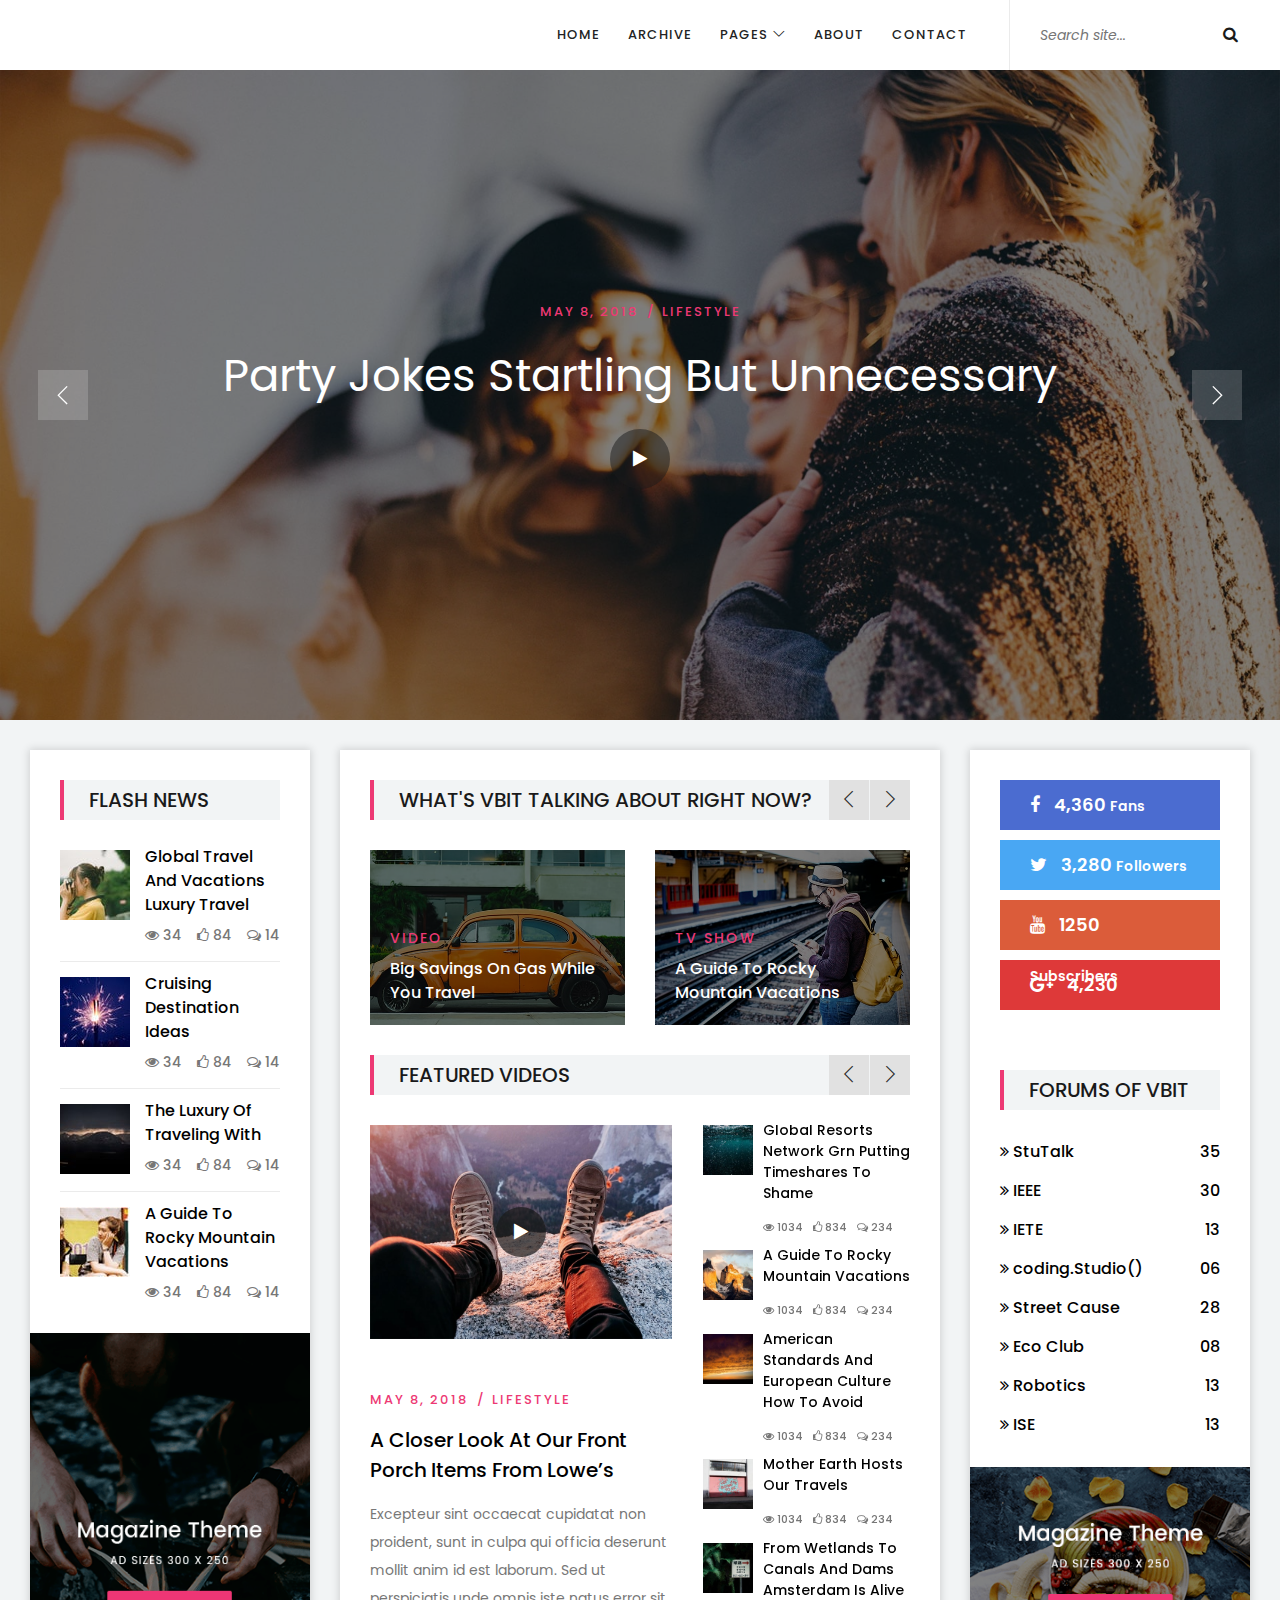
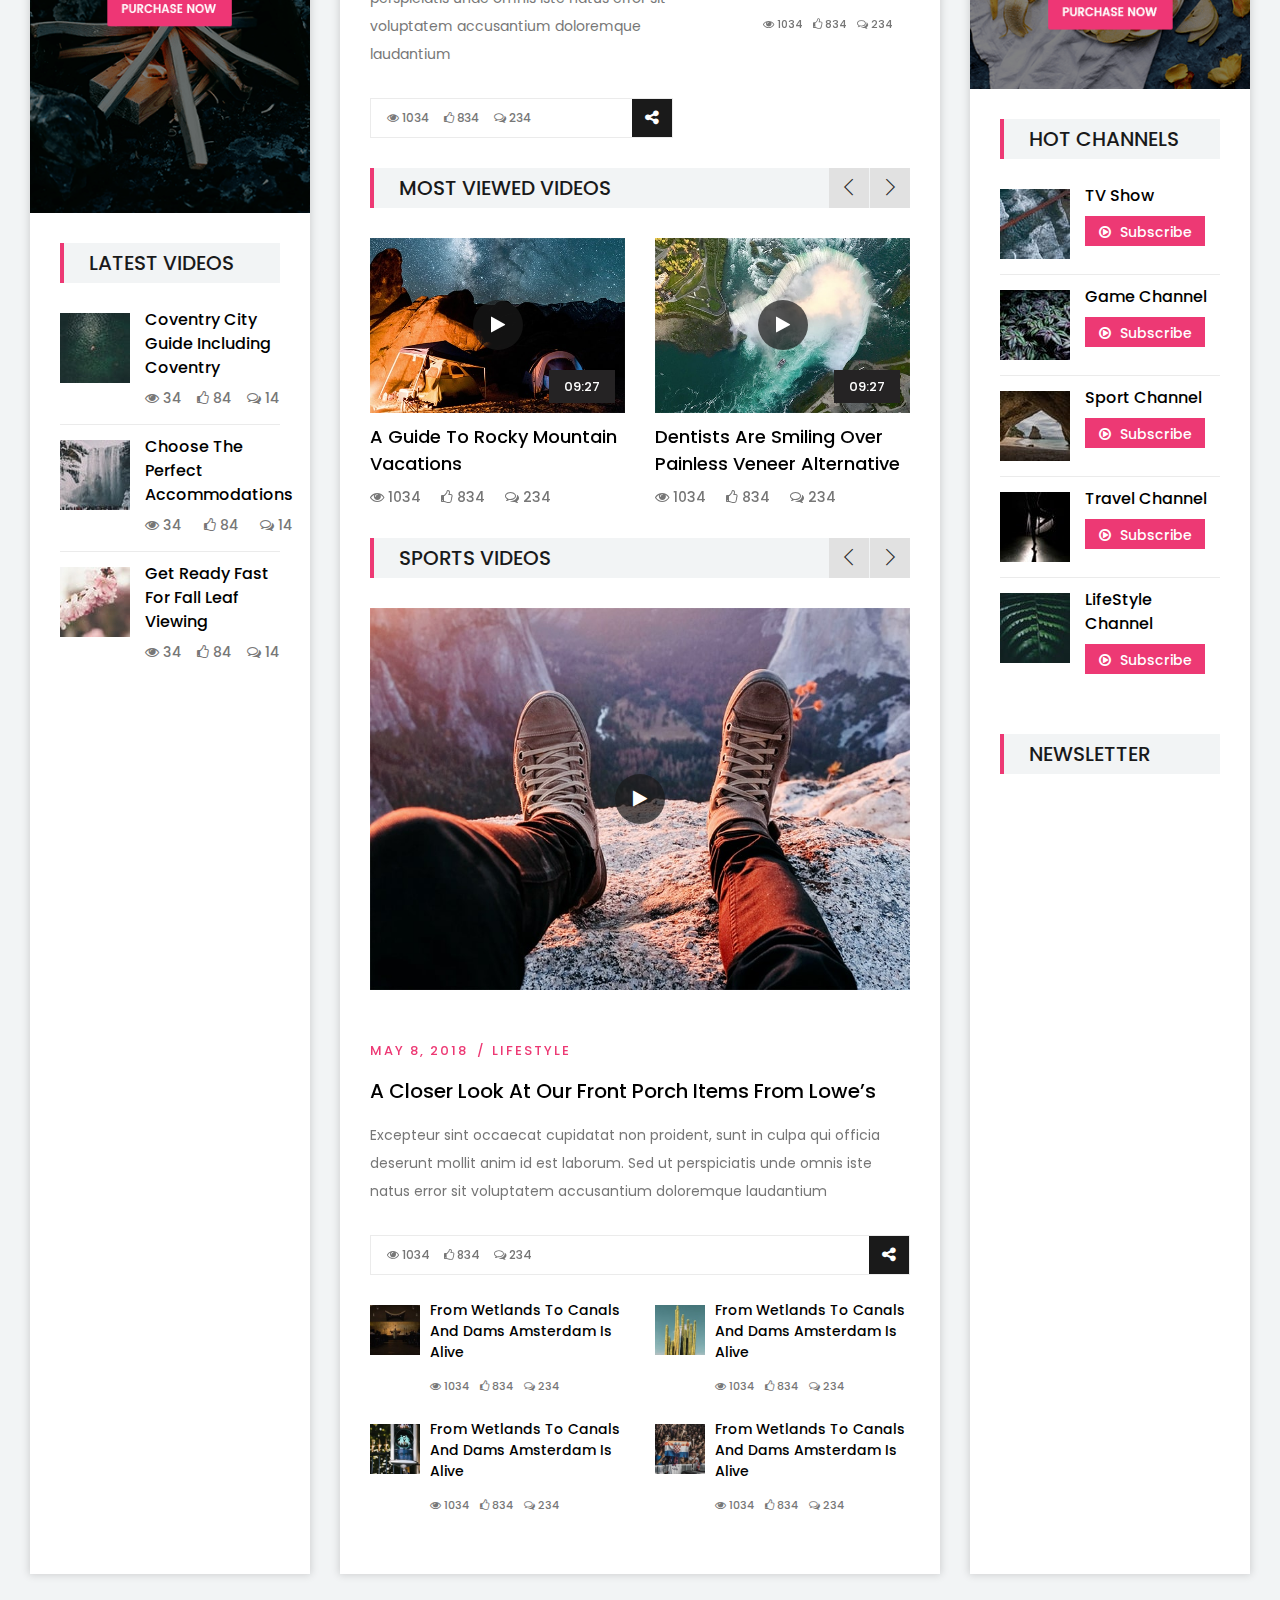
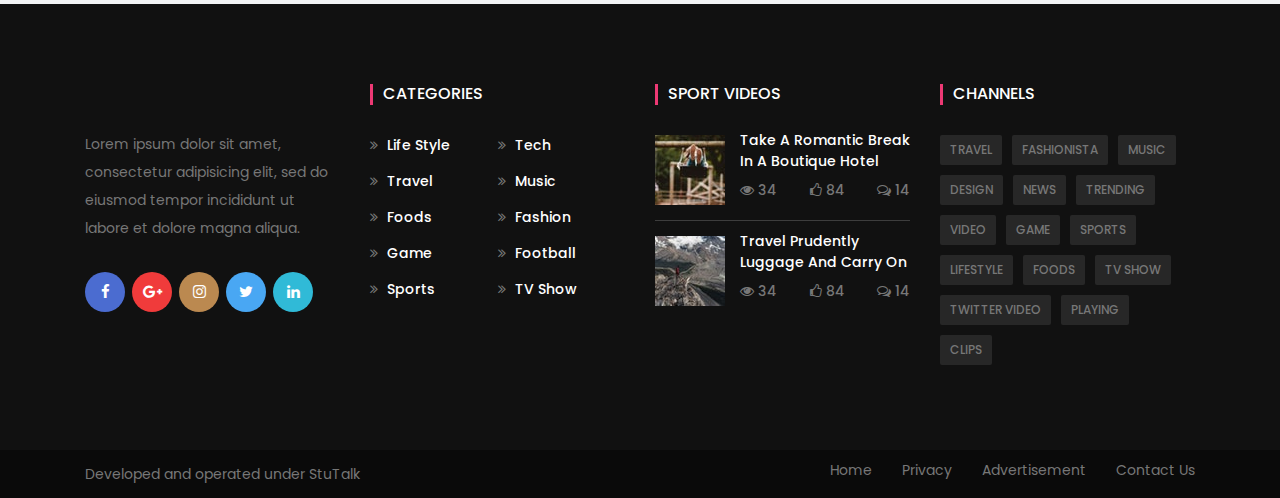
==== index.html @ 3e725e5d "i am commited fuclk off" ====
<!DOCTYPE html>
<html lang="en">

<head>
    <meta charset="UTF-8">
    <meta name="description" content="">
    <meta http-equiv="X-UA-Compatible" content="IE=edge">
    <meta name="viewport" content="width=device-width, initial-scale=1, shrink-to-fit=no">
    <!-- The above 4 meta tags *must* come first in the head; any other head content must come *after* these tags -->

    <!-- Title -->
    <title> StuTalk VBIT - The Voice of VBITians </title>

    <!-- Favicon -->
    <link rel="StuTalk" href="img/core/Favicon.ico">

    <!-- Stylesheet -->
    <link rel="stylesheet" href="style.css">

</head>

<body>
    <!-- Preloader -->
    <div class="preloader d-flex align-items-center justify-content-center">
        <div class="spinner">
            <div class="double-bounce1"></div>
            <div class="double-bounce2"></div>
        </div>
    </div>

    <!-- ##### Header Area Start ##### -->
    <header class="header-area">

        <!-- Navbar Area -->
        <div class="mag-main-menu" id="sticker">
            <div class="classy-nav-container breakpoint-off">
                <!-- Menu -->
                <nav class="classy-navbar justify-content-between" id="magNav">

                    <!-- Nav brand -->
                    <a href="index.html" class="nav-brand"><img src="img/core/LOGO" alt=""></a>

                    <!-- Navbar Toggler -->
                    <div class="classy-navbar-toggler">
                        <span class="navbarToggler"><span></span><span></span><span></span></span>
                    </div>

                    <!-- Nav Content -->
                    <div class="nav-content d-flex align-items-center">
                        <div class="classy-menu">

                            <!-- Close Button -->
                            <div class="classycloseIcon">
                                <div class="cross-wrap"><span class="top"></span><span class="bottom"></span></div>
                            </div>

                            <!-- Nav Start -->
                            <div class="classynav">
                                <ul>
                                    <li class="active"><a href="index.html">Home</a></li>
                                    <li><a href="archive.html">Archive</a></li>
                                    <li><a href="#">Pages</a>
                                        <ul class="dropdown">
                                            <li><a href="index.html">Home</a></li>
                                            <li><a href="archive.html">Archive</a></li>
                                            <li><a href="video-post.html">Videos</a></li>
                                            <li><a href="single-post.html">Latest News</a></li>
                                            <li><a href="about.html">About Us</a></li>
                                            <li><a href="contact.html">Contact</a></li>
                                            <li><a href="submit-video.html">Submit Video</a></li>
                                        </ul>
                                    </li>
                                   
                                    <li><a href="about.html">About</a></li>
                                    <li><a href="contact.html">Contact</a></li>
                                </ul>
                            </div>
                            <!-- Nav End -->
                        </div>

                        <div class="top-meta-data d-flex align-items-center">
                            <!-- Top Search Area -->
                            <div class="top-search-area">
                                <form action="index.html" method="post">
                                    <input type="search" name="top-search" id="topSearch" placeholder="Search site...">
                                    <button type="submit" class="btn"><i class="fa fa-search" aria-hidden="true"></i></button>
                                </form>
                            </div>
                             <!-- Submit Video -->
                            <!--<a href="submit-video.html" class="submit-video"><span><i class="fa fa-cloud-upload"></i></span> <span class="video-text">Submit Video</span></a> -->
                        </div>
                    </div>
                </nav>
            </div>
        </div>
    </header>
    <!-- ##### Header Area End ##### -->

    <!-- ##### Hero Area Start ##### -->
    <div class="hero-area owl-carousel">
        <!-- Single Blog Post -->
        <div class="hero-blog-post bg-img bg-overlay" style="background-image: url(img/bg-img/1.jpg);">
            <div class="container h-100">
                <div class="row h-100 align-items-center">
                    <div class="col-12">
                        <!-- Post Contetnt -->
                        <div class="post-content text-center">
                            <div class="post-meta" data-animation="fadeInUp" data-delay="100ms">
                                <a href="#">MAY 8, 2018</a>
                                <a href="archive.html">lifestyle</a>
                            </div>
                            <a href="video-post.html" class="post-title" data-animation="fadeInUp" data-delay="300ms">Party Jokes Startling But Unnecessary</a>
                            <a href="video-post.html" class="video-play" data-animation="bounceIn" data-delay="500ms"><i class="fa fa-play"></i></a>
                        </div>
                    </div>
                </div>
            </div>
        </div>

        <!-- Single Blog Post -->
        <div class="hero-blog-post bg-img bg-overlay" style="background-image: url(img/bg-img/2.jpg);">
            <div class="container h-100">
                <div class="row h-100 align-items-center">
                    <div class="col-12">
                        <!-- Post Contetnt -->
                        <div class="post-content text-center">
                            <div class="post-meta" data-animation="fadeInUp" data-delay="100ms">
                                <a href="#">MAY 8, 2018</a>
                                <a href="archive.html">lifestyle</a>
                            </div>
                            <a href="video-post.html" class="post-title" data-animation="fadeInUp" data-delay="300ms">Party Jokes Startling But Unnecessary</a>
                            <a href="video-post.html" class="video-play" data-animation="bounceIn" data-delay="500ms"><i class="fa fa-play"></i></a>
                        </div>
                    </div>
                </div>
            </div>
        </div>

        <!-- Single Blog Post -->
        <div class="hero-blog-post bg-img bg-overlay" style="background-image: url(img/bg-img/3.jpg);">
            <div class="container h-100">
                <div class="row h-100 align-items-center">
                    <div class="col-12">
                        <!-- Post Contetnt -->
                        <div class="post-content text-center">
                            <div class="post-meta" data-animation="fadeInUp" data-delay="100ms">
                                <a href="#">MAY 8, 2018</a>
                                <a href="archive.html">lifestyle</a>
                            </div>
                            <a href="video-post.html" class="post-title" data-animation="fadeInUp" data-delay="300ms">Party Jokes Startling But Unnecessary</a>
                            <a href="video-post.html" class="video-play" data-animation="bounceIn" data-delay="500ms"><i class="fa fa-play"></i></a>
                        </div>
                    </div>
                </div>
            </div>
        </div>
    </div>
    <!-- ##### Hero Area End ##### -->

    <!-- ##### Mag Posts Area Start ##### -->
    <section class="mag-posts-area d-flex flex-wrap">

        <!-- >>>>>>>>>>>>>>>>>>>>
         Post Left Sidebar Area
        <<<<<<<<<<<<<<<<<<<<< -->
        <div class="post-sidebar-area left-sidebar mt-30 mb-30 bg-white box-shadow">
            <!-- Sidebar Widget -->
            <div class="single-sidebar-widget p-30">
                <!-- Section Title -->
                <div class="section-heading">
                    <h5>Flash News</h5>
                </div>

                <!-- Single Blog Post -->
                <div class="single-blog-post d-flex">
                    <div class="post-thumbnail">
                        <img src="img/bg-img/4.jpg" alt="">
                    </div>
                    <div class="post-content">
                        <a href="single-post.html" class="post-title">Global Travel And Vacations Luxury Travel</a>
                        <div class="post-meta d-flex justify-content-between">
                            <a href="#"><i class="fa fa-eye" aria-hidden="true"></i> 34</a>
                            <a href="#"><i class="fa fa-thumbs-o-up" aria-hidden="true"></i> 84</a>
                            <a href="#"><i class="fa fa-comments-o" aria-hidden="true"></i> 14</a>
                        </div>
                    </div>
                </div>

                <!-- Single Blog Post -->
                <div class="single-blog-post d-flex">
                    <div class="post-thumbnail">
                        <img src="img/bg-img/5.jpg" alt="">
                    </div>
                    <div class="post-content">
                        <a href="single-post.html" class="post-title">Cruising Destination Ideas</a>
                        <div class="post-meta d-flex justify-content-between">
                            <a href="#"><i class="fa fa-eye" aria-hidden="true"></i> 34</a>
                            <a href="#"><i class="fa fa-thumbs-o-up" aria-hidden="true"></i> 84</a>
                            <a href="#"><i class="fa fa-comments-o" aria-hidden="true"></i> 14</a>
                        </div>
                    </div>
                </div>

                <!-- Single Blog Post -->
                <div class="single-blog-post d-flex">
                    <div class="post-thumbnail">
                        <img src="img/bg-img/6.jpg" alt="">
                    </div>
                    <div class="post-content">
                        <a href="single-post.html" class="post-title">The Luxury Of Traveling With</a>
                        <div class="post-meta d-flex justify-content-between">
                            <a href="#"><i class="fa fa-eye" aria-hidden="true"></i> 34</a>
                            <a href="#"><i class="fa fa-thumbs-o-up" aria-hidden="true"></i> 84</a>
                            <a href="#"><i class="fa fa-comments-o" aria-hidden="true"></i> 14</a>
                        </div>
                    </div>
                </div>


                <!-- Single Blog Post -->
                <div class="single-blog-post d-flex">
                    <div class="post-thumbnail">
                        <img src="img/bg-img/8.jpg" alt="">
                    </div>
                    <div class="post-content">
                        <a href="single-post.html" class="post-title">A Guide To Rocky Mountain Vacations</a>
                        <div class="post-meta d-flex justify-content-between">
                            <a href="#"><i class="fa fa-eye" aria-hidden="true"></i> 34</a>
                            <a href="#"><i class="fa fa-thumbs-o-up" aria-hidden="true"></i> 84</a>
                            <a href="#"><i class="fa fa-comments-o" aria-hidden="true"></i> 14</a>
                        </div>
                    </div>
                </div>
            </div>

            <!-- Sidebar Widget -->
            <div class="single-sidebar-widget">
                <a href="#" class="add-img"><img src="img/bg-img/add.png" alt=""></a>
            </div>

            <!-- Sidebar Widget -->
            <div class="single-sidebar-widget p-30">
                <!-- Section Title -->
                <div class="section-heading">
                    <h5>Latest Videos</h5>
                </div>

                <!-- Single Blog Post -->
                <div class="single-blog-post d-flex">
                    <div class="post-thumbnail">
                        <img src="img/bg-img/9.jpg" alt="">
                    </div>
                    <div class="post-content">
                        <a href="single-post.html" class="post-title">Coventry City Guide Including Coventry</a>
                        <div class="post-meta d-flex justify-content-between">
                            <a href="#"><i class="fa fa-eye" aria-hidden="true"></i> 34</a>
                            <a href="#"><i class="fa fa-thumbs-o-up" aria-hidden="true"></i> 84</a>
                            <a href="#"><i class="fa fa-comments-o" aria-hidden="true"></i> 14</a>
                        </div>
                    </div>
                </div>

                <!-- Single Blog Post -->
                <div class="single-blog-post d-flex">
                    <div class="post-thumbnail">
                        <img src="img/bg-img/10.jpg" alt="">
                    </div>
                    <div class="post-content">
                        <a href="single-post.html" class="post-title">Choose The Perfect Accommodations</a>
                        <div class="post-meta d-flex justify-content-between">
                            <a href="#"><i class="fa fa-eye" aria-hidden="true"></i> 34</a>
                            <a href="#"><i class="fa fa-thumbs-o-up" aria-hidden="true"></i> 84</a>
                            <a href="#"><i class="fa fa-comments-o" aria-hidden="true"></i> 14</a>
                        </div>
                    </div>
                </div>

                <!-- Single Blog Post -->
                <div class="single-blog-post d-flex">
                    <div class="post-thumbnail">
                        <img src="img/bg-img/11.jpg" alt="">
                    </div>
                    <div class="post-content">
                        <a href="single-post.html" class="post-title">Get Ready Fast For Fall Leaf Viewing</a>
                        <div class="post-meta d-flex justify-content-between">
                            <a href="#"><i class="fa fa-eye" aria-hidden="true"></i> 34</a>
                            <a href="#"><i class="fa fa-thumbs-o-up" aria-hidden="true"></i> 84</a>
                            <a href="#"><i class="fa fa-comments-o" aria-hidden="true"></i> 14</a>
                        </div>
                    </div>
                </div>

               

            </div>
        </div>

        <!-- >>>>>>>>>>>>>>>>>>>>
             Main Posts Area
        <<<<<<<<<<<<<<<<<<<<< -->
        <div class="mag-posts-content mt-30 mb-30 p-30 box-shadow">
            <!-- Trending Now Posts Area -->
            <div class="trending-now-posts mb-30">
                <!-- Section Title -->
                <div class="section-heading">
                    <h5>What's VBIT talking about right now?</h5>
                </div>

                <div class="trending-post-slides owl-carousel">
                    <!-- Single Trending Post -->
                    <div class="single-trending-post">
                        <img src="img/bg-img/19.jpg" alt="">
                        <div class="post-content">
                            <a href="#" class="post-cata">Video</a>
                            <a href="video-post.html" class="post-title">Big Savings On Gas While You Travel</a>
                        </div>
                    </div>

                    <!-- Single Trending Post -->
                    <div class="single-trending-post">
                        <img src="img/bg-img/20.jpg" alt="">
                        <div class="post-content">
                            <a href="#" class="post-cata">TV Show</a>
                            <a href="video-post.html" class="post-title">A Guide To Rocky Mountain Vacations</a>
                        </div>
                    </div>

                    <!-- Single Trending Post -->
                    <div class="single-trending-post">
                        <img src="img/bg-img/21.jpg" alt="">
                        <div class="post-content">
                            <a href="#" class="post-cata">Sports</a>
                            <a href="video-post.html" class="post-title">The Health Benefits Of Sunglasses</a>
                        </div>
                    </div>

                    <!-- Single Trending Post -->
                    <div class="single-trending-post">
                        <img src="img/bg-img/19.jpg" alt="">
                        <div class="post-content">
                            <a href="#" class="post-cata">Video</a>
                            <a href="video-post.html" class="post-title">Big Savings On Gas While You Travel</a>
                        </div>
                    </div>

                    <!-- Single Trending Post -->
                    <div class="single-trending-post">
                        <img src="img/bg-img/20.jpg" alt="">
                        <div class="post-content">
                            <a href="#" class="post-cata">TV Show</a>
                            <a href="video-post.html" class="post-title">A Guide To Rocky Mountain Vacations</a>
                        </div>
                    </div>

                    <!-- Single Trending Post -->
                    <div class="single-trending-post">
                        <img src="img/bg-img/21.jpg" alt="">
                        <div class="post-content">
                            <a href="#" class="post-cata">Sports</a>
                            <a href="video-post.html" class="post-title">The Health Benefits Of Sunglasses</a>
                        </div>
                    </div>
                </div>
            </div>

            <!-- Feature Video Posts Area -->
            <div class="feature-video-posts mb-30">
                <!-- Section Title -->
                <div class="section-heading">
                    <h5>Featured Videos</h5>
                </div>

                <div class="featured-video-posts">
                    <div class="row">
                        <div class="col-12 col-lg-7">
                            <!-- Single Featured Post -->
                            <div class="single-featured-post">
                                <!-- Thumbnail -->
                                <div class="post-thumbnail mb-50">
                                    <img src="img/bg-img/22.jpg" alt="">
                                    <a href="video-post.html" class="video-play"><i class="fa fa-play"></i></a>
                                </div>
                                <!-- Post Contetnt -->
                                <div class="post-content">
                                    <div class="post-meta">
                                        <a href="#">MAY 8, 2018</a>
                                        <a href="archive.html">lifestyle</a>
                                    </div>
                                    <a href="video-post.html" class="post-title">A Closer Look At Our Front Porch Items From Lowe’s</a>
                                    <p>Excepteur sint occaecat cupidatat non proident, sunt in culpa qui officia deserunt mollit anim id est laborum. Sed ut perspiciatis unde omnis iste natus error sit voluptatem accusantium doloremque laudantium</p>
                                </div>
                                <!-- Post Share Area -->
                                <div class="post-share-area d-flex align-items-center justify-content-between">
                                    <!-- Post Meta -->
                                    <div class="post-meta pl-3">
                                        <a href="#"><i class="fa fa-eye" aria-hidden="true"></i> 1034</a>
                                        <a href="#"><i class="fa fa-thumbs-o-up" aria-hidden="true"></i> 834</a>
                                        <a href="#"><i class="fa fa-comments-o" aria-hidden="true"></i> 234</a>
                                    </div>
                                    <!-- Share Info -->
                                    <div class="share-info">
                                        <a href="#" class="sharebtn"><i class="fa fa-share-alt" aria-hidden="true"></i></a>
                                        <!-- All Share Buttons -->
                                        <div class="all-share-btn d-flex">
                                            <a href="#" class="facebook"><i class="fa fa-facebook" aria-hidden="true"></i></a>
                                            <a href="#" class="twitter"><i class="fa fa-twitter" aria-hidden="true"></i></a>
                                            <a href="#" class="google-plus"><i class="fa fa-google-plus" aria-hidden="true"></i></a>
                                            <a href="#" class="instagram"><i class="fa fa-instagram" aria-hidden="true"></i></a>
                                        </div>
                                    </div>
                                </div>
                            </div>
                        </div>

                        <div class="col-12 col-lg-5">
                            <!-- Featured Video Posts Slide -->
                            <div class="featured-video-posts-slide owl-carousel">

                                <div class="single--slide">
                                    <!-- Single Blog Post -->
                                    <div class="single-blog-post d-flex style-3">
                                        <div class="post-thumbnail">
                                            <img src="img/bg-img/23.jpg" alt="">
                                        </div>
                                        <div class="post-content">
                                            <a href="single-post.html" class="post-title">Global Resorts Network Grn Putting Timeshares To Shame</a>
                                            <div class="post-meta d-flex">
                                                <a href="#"><i class="fa fa-eye" aria-hidden="true"></i> 1034</a>
                                                <a href="#"><i class="fa fa-thumbs-o-up" aria-hidden="true"></i> 834</a>
                                                <a href="#"><i class="fa fa-comments-o" aria-hidden="true"></i> 234</a>
                                            </div>
                                        </div>
                                    </div>

                                    <!-- Single Blog Post -->
                                    <div class="single-blog-post d-flex style-3">
                                        <div class="post-thumbnail">
                                            <img src="img/bg-img/24.jpg" alt="">
                                        </div>
                                        <div class="post-content">
                                            <a href="single-post.html" class="post-title">A Guide To Rocky Mountain Vacations</a>
                                            <div class="post-meta d-flex">
                                                <a href="#"><i class="fa fa-eye" aria-hidden="true"></i> 1034</a>
                                                <a href="#"><i class="fa fa-thumbs-o-up" aria-hidden="true"></i> 834</a>
                                                <a href="#"><i class="fa fa-comments-o" aria-hidden="true"></i> 234</a>
                                            </div>
                                        </div>
                                    </div>

                                    <!-- Single Blog Post -->
                                    <div class="single-blog-post d-flex style-3">
                                        <div class="post-thumbnail">
                                            <img src="img/bg-img/25.jpg" alt="">
                                        </div>
                                        <div class="post-content">
                                            <a href="single-post.html" class="post-title">American Standards And European Culture How To Avoid</a>
                                            <div class="post-meta d-flex">
                                                <a href="#"><i class="fa fa-eye" aria-hidden="true"></i> 1034</a>
                                                <a href="#"><i class="fa fa-thumbs-o-up" aria-hidden="true"></i> 834</a>
                                                <a href="#"><i class="fa fa-comments-o" aria-hidden="true"></i> 234</a>
                                            </div>
                                        </div>
                                    </div>

                                    <!-- Single Blog Post -->
                                    <div class="single-blog-post d-flex style-3">
                                        <div class="post-thumbnail">
                                            <img src="img/bg-img/26.jpg" alt="">
                                        </div>
                                        <div class="post-content">
                                            <a href="single-post.html" class="post-title">Mother Earth Hosts Our Travels</a>
                                            <div class="post-meta d-flex">
                                                <a href="#"><i class="fa fa-eye" aria-hidden="true"></i> 1034</a>
                                                <a href="#"><i class="fa fa-thumbs-o-up" aria-hidden="true"></i> 834</a>
                                                <a href="#"><i class="fa fa-comments-o" aria-hidden="true"></i> 234</a>
                                            </div>
                                        </div>
                                    </div>

                                    <!-- Single Blog Post -->
                                    <div class="single-blog-post d-flex style-3">
                                        <div class="post-thumbnail">
                                            <img src="img/bg-img/27.jpg" alt="">
                                        </div>
                                        <div class="post-content">
                                            <a href="single-post.html" class="post-title">From Wetlands To Canals And Dams Amsterdam Is Alive</a>
                                            <div class="post-meta d-flex">
                                                <a href="#"><i class="fa fa-eye" aria-hidden="true"></i> 1034</a>
                                                <a href="#"><i class="fa fa-thumbs-o-up" aria-hidden="true"></i> 834</a>
                                                <a href="#"><i class="fa fa-comments-o" aria-hidden="true"></i> 234</a>
                                            </div>
                                        </div>
                                    </div>
                                </div>

                                <div class="single--slide">
                                    <!-- Single Blog Post -->
                                    <div class="single-blog-post d-flex style-3">
                                        <div class="post-thumbnail">
                                            <img src="img/bg-img/23.jpg" alt="">
                                        </div>
                                        <div class="post-content">
                                            <a href="single-post.html" class="post-title">Global Resorts Network Grn Putting Timeshares To Shame</a>
                                            <div class="post-meta d-flex">
                                                <a href="#"><i class="fa fa-eye" aria-hidden="true"></i> 1034</a>
                                                <a href="#"><i class="fa fa-thumbs-o-up" aria-hidden="true"></i> 834</a>
                                                <a href="#"><i class="fa fa-comments-o" aria-hidden="true"></i> 234</a>
                                            </div>
                                        </div>
                                    </div>

                                    <!-- Single Blog Post -->
                                    <div class="single-blog-post d-flex style-3">
                                        <div class="post-thumbnail">
                                            <img src="img/bg-img/24.jpg" alt="">
                                        </div>
                                        <div class="post-content">
                                            <a href="single-post.html" class="post-title">A Guide To Rocky Mountain Vacations</a>
                                            <div class="post-meta d-flex">
                                                <a href="#"><i class="fa fa-eye" aria-hidden="true"></i> 1034</a>
                                                <a href="#"><i class="fa fa-thumbs-o-up" aria-hidden="true"></i> 834</a>
                                                <a href="#"><i class="fa fa-comments-o" aria-hidden="true"></i> 234</a>
                                            </div>
                                        </div>
                                    </div>

                                    <!-- Single Blog Post -->
                                    <div class="single-blog-post d-flex style-3">
                                        <div class="post-thumbnail">
                                            <img src="img/bg-img/25.jpg" alt="">
                                        </div>
                                        <div class="post-content">
                                            <a href="single-post.html" class="post-title">American Standards And European Culture How To Avoid</a>
                                            <div class="post-meta d-flex">
                                                <a href="#"><i class="fa fa-eye" aria-hidden="true"></i> 1034</a>
                                                <a href="#"><i class="fa fa-thumbs-o-up" aria-hidden="true"></i> 834</a>
                                                <a href="#"><i class="fa fa-comments-o" aria-hidden="true"></i> 234</a>
                                            </div>
                                        </div>
                                    </div>

                                    <!-- Single Blog Post -->
                                    <div class="single-blog-post d-flex style-3">
                                        <div class="post-thumbnail">
                                            <img src="img/bg-img/26.jpg" alt="">
                                        </div>
                                        <div class="post-content">
                                            <a href="single-post.html" class="post-title">Mother Earth Hosts Our Travels</a>
                                            <div class="post-meta d-flex">
                                                <a href="#"><i class="fa fa-eye" aria-hidden="true"></i> 1034</a>
                                                <a href="#"><i class="fa fa-thumbs-o-up" aria-hidden="true"></i> 834</a>
                                                <a href="#"><i class="fa fa-comments-o" aria-hidden="true"></i> 234</a>
                                            </div>
                                        </div>
                                    </div>

                                    <!-- Single Blog Post -->
                                    <div class="single-blog-post d-flex style-3">
                                        <div class="post-thumbnail">
                                            <img src="img/bg-img/27.jpg" alt="">
                                        </div>
                                        <div class="post-content">
                                            <a href="single-post.html" class="post-title">From Wetlands To Canals And Dams Amsterdam Is Alive</a>
                                            <div class="post-meta d-flex">
                                                <a href="#"><i class="fa fa-eye" aria-hidden="true"></i> 1034</a>
                                                <a href="#"><i class="fa fa-thumbs-o-up" aria-hidden="true"></i> 834</a>
                                                <a href="#"><i class="fa fa-comments-o" aria-hidden="true"></i> 234</a>
                                            </div>
                                        </div>
                                    </div>
                                </div>

                            </div>
                        </div>
                    </div>
                </div>
            </div>

            <!-- Most Viewed Videos -->
            <div class="most-viewed-videos mb-30">
                <!-- Section Title -->
                <div class="section-heading">
                    <h5>Most Viewed Videos</h5>
                </div>

                <div class="most-viewed-videos-slide owl-carousel">

                    <!-- Single Blog Post -->
                    <div class="single-blog-post style-4">
                        <div class="post-thumbnail">
                            <img src="img/bg-img/28.jpg" alt="">
                            <a href="video-post.html" class="video-play"><i class="fa fa-play"></i></a>
                            <span class="video-duration">09:27</span>
                        </div>
                        <div class="post-content">
                            <a href="single-post.html" class="post-title">A Guide To Rocky Mountain Vacations</a>
                            <div class="post-meta d-flex">
                                <a href="#"><i class="fa fa-eye" aria-hidden="true"></i> 1034</a>
                                <a href="#"><i class="fa fa-thumbs-o-up" aria-hidden="true"></i> 834</a>
                                <a href="#"><i class="fa fa-comments-o" aria-hidden="true"></i> 234</a>
                            </div>
                        </div>
                    </div>

                    <!-- Single Blog Post -->
                    <div class="single-blog-post style-4">
                        <div class="post-thumbnail">
                            <img src="img/bg-img/29.jpg" alt="">
                            <a href="video-post.html" class="video-play"><i class="fa fa-play"></i></a>
                            <span class="video-duration">09:27</span>
                        </div>
                        <div class="post-content">
                            <a href="single-post.html" class="post-title">Dentists Are Smiling Over Painless Veneer Alternative</a>
                            <div class="post-meta d-flex">
                                <a href="#"><i class="fa fa-eye" aria-hidden="true"></i> 1034</a>
                                <a href="#"><i class="fa fa-thumbs-o-up" aria-hidden="true"></i> 834</a>
                                <a href="#"><i class="fa fa-comments-o" aria-hidden="true"></i> 234</a>
                            </div>
                        </div>
                    </div>

                    <!-- Single Blog Post -->
                    <div class="single-blog-post style-4">
                        <div class="post-thumbnail">
                            <img src="img/bg-img/30.jpg" alt="">
                            <a href="video-post.html" class="video-play"><i class="fa fa-play"></i></a>
                            <span class="video-duration">09:27</span>
                        </div>
                        <div class="post-content">
                            <a href="single-post.html" class="post-title">Become A Travel Pro In One Easy Lesson</a>
                            <div class="post-meta d-flex">
                                <a href="#"><i class="fa fa-eye" aria-hidden="true"></i> 1034</a>
                                <a href="#"><i class="fa fa-thumbs-o-up" aria-hidden="true"></i> 834</a>
                                <a href="#"><i class="fa fa-comments-o" aria-hidden="true"></i> 234</a>
                            </div>
                        </div>
                    </div>

                    <!-- Single Blog Post -->
                    <div class="single-blog-post style-4">
                        <div class="post-thumbnail">
                            <img src="img/bg-img/28.jpg" alt="">
                            <a href="video-post.html" class="video-play"><i class="fa fa-play"></i></a>
                            <span class="video-duration">09:27</span>
                        </div>
                        <div class="post-content">
                            <a href="single-post.html" class="post-title">A Guide To Rocky Mountain Vacations</a>
                            <div class="post-meta d-flex">
                                <a href="#"><i class="fa fa-eye" aria-hidden="true"></i> 1034</a>
                                <a href="#"><i class="fa fa-thumbs-o-up" aria-hidden="true"></i> 834</a>
                                <a href="#"><i class="fa fa-comments-o" aria-hidden="true"></i> 234</a>
                            </div>
                        </div>
                    </div>

                    <!-- Single Blog Post -->
                    <div class="single-blog-post style-4">
                        <div class="post-thumbnail">
                            <img src="img/bg-img/29.jpg" alt="">
                            <a href="video-post.html" class="video-play"><i class="fa fa-play"></i></a>
                            <span class="video-duration">09:27</span>
                        </div>
                        <div class="post-content">
                            <a href="single-post.html" class="post-title">Dentists Are Smiling Over Painless Veneer Alternative</a>
                            <div class="post-meta d-flex">
                                <a href="#"><i class="fa fa-eye" aria-hidden="true"></i> 1034</a>
                                <a href="#"><i class="fa fa-thumbs-o-up" aria-hidden="true"></i> 834</a>
                                <a href="#"><i class="fa fa-comments-o" aria-hidden="true"></i> 234</a>
                            </div>
                        </div>
                    </div>

                    <!-- Single Blog Post -->
                    <div class="single-blog-post style-4">
                        <div class="post-thumbnail">
                            <img src="img/bg-img/30.jpg" alt="">
                            <a href="video-post.html" class="video-play"><i class="fa fa-play"></i></a>
                            <span class="video-duration">09:27</span>
                        </div>
                        <div class="post-content">
                            <a href="single-post.html" class="post-title">Become A Travel Pro In One Easy Lesson</a>
                            <div class="post-meta d-flex">
                                <a href="#"><i class="fa fa-eye" aria-hidden="true"></i> 1034</a>
                                <a href="#"><i class="fa fa-thumbs-o-up" aria-hidden="true"></i> 834</a>
                                <a href="#"><i class="fa fa-comments-o" aria-hidden="true"></i> 234</a>
                            </div>
                        </div>
                    </div>

                </div>
            </div>

            <!-- Sports Videos -->
            <div class="sports-videos-area">
                <!-- Section Title -->
                <div class="section-heading">
                    <h5>Sports Videos</h5>
                </div>

                <div class="sports-videos-slides owl-carousel mb-30">
                    <!-- Single Featured Post -->
                    <div class="single-featured-post">
                        <!-- Thumbnail -->
                        <div class="post-thumbnail mb-50">
                            <img src="img/bg-img/22.jpg" alt="">
                            <a href="video-post.html" class="video-play"><i class="fa fa-play"></i></a>
                        </div>
                        <!-- Post Contetnt -->
                        <div class="post-content">
                            <div class="post-meta">
                                <a href="#">MAY 8, 2018</a>
                                <a href="archive.html">lifestyle</a>
                            </div>
                            <a href="video-post.html" class="post-title">A Closer Look At Our Front Porch Items From Lowe’s</a>
                            <p>Excepteur sint occaecat cupidatat non proident, sunt in culpa qui officia deserunt mollit anim id est laborum. Sed ut perspiciatis unde omnis iste natus error sit voluptatem accusantium doloremque laudantium</p>
                        </div>
                        <!-- Post Share Area -->
                        <div class="post-share-area d-flex align-items-center justify-content-between">
                            <!-- Post Meta -->
                            <div class="post-meta pl-3">
                                <a href="#"><i class="fa fa-eye" aria-hidden="true"></i> 1034</a>
                                <a href="#"><i class="fa fa-thumbs-o-up" aria-hidden="true"></i> 834</a>
                                <a href="#"><i class="fa fa-comments-o" aria-hidden="true"></i> 234</a>
                            </div>
                            <!-- Share Info -->
                            <div class="share-info">
                                <a href="#" class="sharebtn"><i class="fa fa-share-alt" aria-hidden="true"></i></a>
                                <!-- All Share Buttons -->
                                <div class="all-share-btn d-flex">
                                    <a href="#" class="facebook"><i class="fa fa-facebook" aria-hidden="true"></i></a>
                                    <a href="#" class="twitter"><i class="fa fa-twitter" aria-hidden="true"></i></a>
                                    <a href="#" class="google-plus"><i class="fa fa-google-plus" aria-hidden="true"></i></a>
                                    <a href="#" class="instagram"><i class="fa fa-instagram" aria-hidden="true"></i></a>
                                </div>
                            </div>
                        </div>
                    </div>

                    <!-- Single Featured Post -->
                    <div class="single-featured-post">
                        <!-- Thumbnail -->
                        <div class="post-thumbnail mb-50">
                            <img src="img/bg-img/22.jpg" alt="">
                            <a href="video-post.html" class="video-play"><i class="fa fa-play"></i></a>
                        </div>
                        <!-- Post Contetnt -->
                        <div class="post-content">
                            <div class="post-meta">
                                <a href="#">MAY 8, 2018</a>
                                <a href="archive.html">lifestyle</a>
                            </div>
                            <a href="video-post.html" class="post-title">A Closer Look At Our Front Porch Items From Lowe’s</a>
                            <p>Excepteur sint occaecat cupidatat non proident, sunt in culpa qui officia deserunt mollit anim id est laborum. Sed ut perspiciatis unde omnis iste natus error sit voluptatem accusantium doloremque laudantium</p>
                        </div>
                        <!-- Post Share Area -->
                        <div class="post-share-area d-flex align-items-center justify-content-between">
                            <!-- Post Meta -->
                            <div class="post-meta pl-3">
                                <a href="#"><i class="fa fa-eye" aria-hidden="true"></i> 1034</a>
                                <a href="#"><i class="fa fa-thumbs-o-up" aria-hidden="true"></i> 834</a>
                                <a href="#"><i class="fa fa-comments-o" aria-hidden="true"></i> 234</a>
                            </div>
                            <!-- Share Info -->
                            <div class="share-info">
                                <a href="#" class="sharebtn"><i class="fa fa-share-alt" aria-hidden="true"></i></a>
                                <!-- All Share Buttons -->
                                <div class="all-share-btn d-flex">
                                    <a href="#" class="facebook"><i class="fa fa-facebook" aria-hidden="true"></i></a>
                                    <a href="#" class="twitter"><i class="fa fa-twitter" aria-hidden="true"></i></a>
                                    <a href="#" class="google-plus"><i class="fa fa-google-plus" aria-hidden="true"></i></a>
                                    <a href="#" class="instagram"><i class="fa fa-instagram" aria-hidden="true"></i></a>
                                </div>
                            </div>
                        </div>
                    </div>

                    <!-- Single Featured Post -->
                    <div class="single-featured-post">
                        <!-- Thumbnail -->
                        <div class="post-thumbnail mb-50">
                            <img src="img/bg-img/22.jpg" alt="">
                            <a href="video-post.html" class="video-play"><i class="fa fa-play"></i></a>
                        </div>
                        <!-- Post Contetnt -->
                        <div class="post-content">
                            <div class="post-meta">
                                <a href="#">MAY 8, 2018</a>
                                <a href="archive.html">lifestyle</a>
                            </div>
                            <a href="video-post.html" class="post-title">A Closer Look At Our Front Porch Items From Lowe’s</a>
                            <p>Excepteur sint occaecat cupidatat non proident, sunt in culpa qui officia deserunt mollit anim id est laborum. Sed ut perspiciatis unde omnis iste natus error sit voluptatem accusantium doloremque laudantium</p>
                        </div>
                        <!-- Post Share Area -->
                        <div class="post-share-area d-flex align-items-center justify-content-between">
                            <!-- Post Meta -->
                            <div class="post-meta pl-3">
                                <a href="#"><i class="fa fa-eye" aria-hidden="true"></i> 1034</a>
                                <a href="#"><i class="fa fa-thumbs-o-up" aria-hidden="true"></i> 834</a>
                                <a href="#"><i class="fa fa-comments-o" aria-hidden="true"></i> 234</a>
                            </div>
                            <!-- Share Info -->
                            <div class="share-info">
                                <a href="#" class="sharebtn"><i class="fa fa-share-alt" aria-hidden="true"></i></a>
                                <!-- All Share Buttons -->
                                <div class="all-share-btn d-flex">
                                    <a href="#" class="facebook"><i class="fa fa-facebook" aria-hidden="true"></i></a>
                                    <a href="#" class="twitter"><i class="fa fa-twitter" aria-hidden="true"></i></a>
                                    <a href="#" class="google-plus"><i class="fa fa-google-plus" aria-hidden="true"></i></a>
                                    <a href="#" class="instagram"><i class="fa fa-instagram" aria-hidden="true"></i></a>
                                </div>
                            </div>
                        </div>
                    </div>
                </div>

                <div class="row">
                    <!-- Single Blog Post -->
                    <div class="col-12 col-lg-6">
                        <div class="single-blog-post d-flex style-3 mb-30">
                            <div class="post-thumbnail">
                                <img src="img/bg-img/31.jpg" alt="">
                            </div>
                            <div class="post-content">
                                <a href="single-post.html" class="post-title">From Wetlands To Canals And Dams Amsterdam Is Alive</a>
                                <div class="post-meta d-flex">
                                    <a href="#"><i class="fa fa-eye" aria-hidden="true"></i> 1034</a>
                                    <a href="#"><i class="fa fa-thumbs-o-up" aria-hidden="true"></i> 834</a>
                                    <a href="#"><i class="fa fa-comments-o" aria-hidden="true"></i> 234</a>
                                </div>
                            </div>
                        </div>
                    </div>

                    <!-- Single Blog Post -->
                    <div class="col-12 col-lg-6">
                        <div class="single-blog-post d-flex style-3 mb-30">
                            <div class="post-thumbnail">
                                <img src="img/bg-img/32.jpg" alt="">
                            </div>
                            <div class="post-content">
                                <a href="single-post.html" class="post-title">From Wetlands To Canals And Dams Amsterdam Is Alive</a>
                                <div class="post-meta d-flex">
                                    <a href="#"><i class="fa fa-eye" aria-hidden="true"></i> 1034</a>
                                    <a href="#"><i class="fa fa-thumbs-o-up" aria-hidden="true"></i> 834</a>
                                    <a href="#"><i class="fa fa-comments-o" aria-hidden="true"></i> 234</a>
                                </div>
                            </div>
                        </div>
                    </div>

                    <!-- Single Blog Post -->
                    <div class="col-12 col-lg-6">
                        <div class="single-blog-post d-flex style-3 mb-30">
                            <div class="post-thumbnail">
                                <img src="img/bg-img/33.jpg" alt="">
                            </div>
                            <div class="post-content">
                                <a href="single-post.html" class="post-title">From Wetlands To Canals And Dams Amsterdam Is Alive</a>
                                <div class="post-meta d-flex">
                                    <a href="#"><i class="fa fa-eye" aria-hidden="true"></i> 1034</a>
                                    <a href="#"><i class="fa fa-thumbs-o-up" aria-hidden="true"></i> 834</a>
                                    <a href="#"><i class="fa fa-comments-o" aria-hidden="true"></i> 234</a>
                                </div>
                            </div>
                        </div>
                    </div>

                    <!-- Single Blog Post -->
                    <div class="col-12 col-lg-6">
                        <div class="single-blog-post d-flex style-3 mb-30">
                            <div class="post-thumbnail">
                                <img src="img/bg-img/34.jpg" alt="">
                            </div>
                            <div class="post-content">
                                <a href="single-post.html" class="post-title">From Wetlands To Canals And Dams Amsterdam Is Alive</a>
                                <div class="post-meta d-flex">
                                    <a href="#"><i class="fa fa-eye" aria-hidden="true"></i> 1034</a>
                                    <a href="#"><i class="fa fa-thumbs-o-up" aria-hidden="true"></i> 834</a>
                                    <a href="#"><i class="fa fa-comments-o" aria-hidden="true"></i> 234</a>
                                </div>
                            </div>
                        </div>
                    </div>
                </div>

            </div>
        </div>

        <!-- >>>>>>>>>>>>>>>>>>>>
         Post Right Sidebar Area
        <<<<<<<<<<<<<<<<<<<<< -->
        <div class="post-sidebar-area right-sidebar mt-30 mb-30 box-shadow">
            <!-- Sidebar Widget -->
            <div class="single-sidebar-widget p-30">
                <!-- Social Followers Info -->
                <div class="social-followers-info">
                    <!-- Facebook -->
                    <a href="#" class="facebook-fans"><i class="fa fa-facebook"></i> 4,360 <span>Fans</span></a>
                    <!-- Twitter -->
                    <a href="#" class="twitter-followers"><i class="fa fa-twitter"></i> 3,280 <span>Followers</span></a>
                    <!-- YouTube -->
                    <a href="#" class="youtube-subscribers"><i class="fa fa-youtube"></i> 1250 <span>Subscribers</span></a>
                    <!-- Google -->
                    <a href="#" class="google-followers"><i class="fa fa-google-plus"></i> 4,230 <span>Followers</span></a>
                </div>
            </div>

            <!-- Sidebar Widget -->
            <div class="single-sidebar-widget p-30">
                <!-- Section Title -->
                <div class="section-heading">
                    <h5>Forums of VBIT</h5>
                </div>

                <!-- Catagory Widget -->
                <ul class="catagory-widgets">
                    <li><a href="about.html"><span><i class="fa fa-angle-double-right" aria-hidden="true"></i> StuTalk</span> <span>35</span></a></li>
                    <li><a href="http://ieeevbitsb.blogspot.com/"><span><i class="fa fa-angle-double-right" aria-hidden="true"></i> IEEE</span> <span>30</span></a></li>
                    <li><a href="iete.html"><span><i class="fa fa-angle-double-right" aria-hidden="true"></i> IETE</span> <span>13</span></a></li>
                    <li><a href="https://codingstudio.club/"><span><i class="fa fa-angle-double-right" aria-hidden="true"></i> coding.Studio()</span> <span>06</span></a></li>
                    <li><a href="streetcause.html"><span><i class="fa fa-angle-double-right" aria-hidden="true"></i> Street  Cause</span> <span>28</span></a></li>
                    <li><a href="ecoclub.html"><span><i class="fa fa-angle-double-right" aria-hidden="true"></i> Eco Club</span> <span>08</span></a></li>
                    <li><a href="https://roboticsclubvbit.com/"><span><i class="fa fa-angle-double-right" aria-hidden="true"></i> Robotics</span> <span>13</span></a></li>
                    <li><a href="#"><span><i class="fa fa-angle-double-right" aria-hidden="true"></i> ISE</span> <span>13</span></a></li>
                </ul>
            </div>

            <!-- Sidebar Widget -->
            <div class="single-sidebar-widget">
                <a href="#" class="add-img"><img src="img/bg-img/add2.png" alt=""></a>
            </div>

            <!-- Sidebar Widget -->
            <div class="single-sidebar-widget p-30">
                <!-- Section Title -->
                <div class="section-heading">
                    <h5>Hot Channels</h5>
                </div>

                <!-- Single YouTube Channel -->
                <div class="single-youtube-channel d-flex">
                    <div class="youtube-channel-thumbnail">
                        <img src="img/bg-img/14.jpg" alt="">
                    </div>
                    <div class="youtube-channel-content">
                        <a href="single-post.html" class="channel-title">TV Show</a>
                        <a href="#" class="btn subscribe-btn"><i class="fa fa-play-circle-o" aria-hidden="true"></i> Subscribe</a>
                    </div>
                </div>

                <!-- Single YouTube Channel -->
                <div class="single-youtube-channel d-flex">
                    <div class="youtube-channel-thumbnail">
                        <img src="img/bg-img/15.jpg" alt="">
                    </div>
                    <div class="youtube-channel-content">
                        <a href="single-post.html" class="channel-title">Game Channel</a>
                        <a href="#" class="btn subscribe-btn"><i class="fa fa-play-circle-o" aria-hidden="true"></i> Subscribe</a>
                    </div>
                </div>

                <!-- Single YouTube Channel -->
                <div class="single-youtube-channel d-flex">
                    <div class="youtube-channel-thumbnail">
                        <img src="img/bg-img/16.jpg" alt="">
                    </div>
                    <div class="youtube-channel-content">
                        <a href="single-post.html" class="channel-title">Sport Channel</a>
                        <a href="#" class="btn subscribe-btn"><i class="fa fa-play-circle-o" aria-hidden="true"></i> Subscribe</a>
                    </div>
                </div>

                <!-- Single YouTube Channel -->
                <div class="single-youtube-channel d-flex">
                    <div class="youtube-channel-thumbnail">
                        <img src="img/bg-img/17.jpg" alt="">
                    </div>
                    <div class="youtube-channel-content">
                        <a href="single-post.html" class="channel-title">Travel Channel</a>
                        <a href="#" class="btn subscribe-btn"><i class="fa fa-play-circle-o" aria-hidden="true"></i> Subscribe</a>
                    </div>
                </div>

                <!-- Single YouTube Channel -->
                <div class="single-youtube-channel d-flex">
                    <div class="youtube-channel-thumbnail">
                        <img src="img/bg-img/18.jpg" alt="">
                    </div>
                    <div class="youtube-channel-content">
                        <a href="single-post.html" class="channel-title">LifeStyle Channel</a>
                        <a href="#" class="btn subscribe-btn"><i class="fa fa-play-circle-o" aria-hidden="true"></i> Subscribe</a>
                    </div>
                </div>

            </div>

            <!-- Sidebar Widget -->
            <div class="single-sidebar-widget p-30">
                <!-- Section Title -->
                <div class="section-heading">
                    <h5>Newsletter</h5>
                </div>

            <!--    <div class="newsletter-form">
                    <p>Subscribe our newsletter gor get notification about new updates, information discount, etc.</p>
                    <form action="#" method="get">
                        <input type="search" name="widget-search" placeholder="Enter your email">
                        <button type="submit" class="btn mag-btn w-100">Subscribe</button>
                    </form>
                </div>-->

            </div>
        </div>
    </section>
    <!-- ##### Mag Posts Area End ##### -->

    <!-- ##### Footer Area Start ##### -->
    <footer class="footer-area">
        <div class="container">
            <div class="row">
                <!-- Footer Widget Area -->
                <div class="col-12 col-sm-6 col-lg-3">
                    <div class="footer-widget">
                        <!-- Logo -->
                        <a href="index.html" class="foo-logo"><img src="img/core-img/logo2.png" alt=""></a>
                        <p>Lorem ipsum dolor sit amet, consectetur adipisicing elit, sed do eiusmod tempor incididunt ut labore et dolore magna aliqua.</p>
                        <div class="footer-social-info">
                            <a href="#" class="facebook"><i class="fa fa-facebook"></i></a>
                            <a href="#" class="google-plus"><i class="fa fa-google-plus"></i></a>
                            <a href="#" class="instagram"><i class="fa fa-instagram"></i></a>
                            <a href="#" class="twitter"><i class="fa fa-twitter"></i></a>
                            <a href="#" class="linkedin"><i class="fa fa-linkedin"></i></a>
                        </div>
                    </div>
                </div>

                <!-- Footer Widget Area -->
                <div class="col-12 col-sm-6 col-lg-3">
                    <div class="footer-widget">
                        <h6 class="widget-title">Categories</h6>
                        <nav class="footer-widget-nav">
                            <ul>
                                <li><a href="#"><i class="fa fa-angle-double-right" aria-hidden="true"></i> Life Style</a></li>
                                <li><a href="#"><i class="fa fa-angle-double-right" aria-hidden="true"></i> Tech</a></li>
                                <li><a href="#"><i class="fa fa-angle-double-right" aria-hidden="true"></i> Travel</a></li>
                                <li><a href="#"><i class="fa fa-angle-double-right" aria-hidden="true"></i> Music</a></li>
                                <li><a href="#"><i class="fa fa-angle-double-right" aria-hidden="true"></i> Foods</a></li>
                                <li><a href="#"><i class="fa fa-angle-double-right" aria-hidden="true"></i> Fashion</a></li>
                                <li><a href="#"><i class="fa fa-angle-double-right" aria-hidden="true"></i> Game</a></li>
                                <li><a href="#"><i class="fa fa-angle-double-right" aria-hidden="true"></i> Football</a></li>
                                <li><a href="#"><i class="fa fa-angle-double-right" aria-hidden="true"></i> Sports</a></li>
                                <li><a href="#"><i class="fa fa-angle-double-right" aria-hidden="true"></i> TV Show</a></li>
                            </ul>
                        </nav>
                    </div>
                </div>

                <!-- Footer Widget Area -->
                <div class="col-12 col-sm-6 col-lg-3">
                    <div class="footer-widget">
                        <h6 class="widget-title">Sport Videos</h6>
                        <!-- Single Blog Post -->
                        <div class="single-blog-post style-2 d-flex">
                            <div class="post-thumbnail">
                                <img src="img/bg-img/12.jpg" alt="">
                            </div>
                            <div class="post-content">
                                <a href="single-post.html" class="post-title">Take A Romantic Break In A Boutique Hotel</a>
                                <div class="post-meta d-flex justify-content-between">
                                    <a href="#"><i class="fa fa-eye" aria-hidden="true"></i> 34</a>
                                    <a href="#"><i class="fa fa-thumbs-o-up" aria-hidden="true"></i> 84</a>
                                    <a href="#"><i class="fa fa-comments-o" aria-hidden="true"></i> 14</a>
                                </div>
                            </div>
                        </div>
                        <!-- Single Blog Post -->
                        <div class="single-blog-post style-2 d-flex">
                            <div class="post-thumbnail">
                                <img src="img/bg-img/13.jpg" alt="">
                            </div>
                            <div class="post-content">
                                <a href="single-post.html" class="post-title">Travel Prudently Luggage And Carry On</a>
                                <div class="post-meta d-flex justify-content-between">
                                    <a href="#"><i class="fa fa-eye" aria-hidden="true"></i> 34</a>
                                    <a href="#"><i class="fa fa-thumbs-o-up" aria-hidden="true"></i> 84</a>
                                    <a href="#"><i class="fa fa-comments-o" aria-hidden="true"></i> 14</a>
                                </div>
                            </div>
                        </div>
                    </div>
                </div>

                <!-- Footer Widget Area -->
                <div class="col-12 col-sm-6 col-lg-3">
                    <div class="footer-widget">
                        <h6 class="widget-title">Channels</h6>
                        <ul class="footer-tags">
                            <li><a href="#">Travel</a></li>
                            <li><a href="#">Fashionista</a></li>
                            <li><a href="#">Music</a></li>
                            <li><a href="#">DESIGN</a></li>
                            <li><a href="#">NEWS</a></li>
                            <li><a href="#">TRENDING</a></li>
                            <li><a href="#">VIDEO</a></li>
                            <li><a href="#">Game</a></li>
                            <li><a href="#">Sports</a></li>
                            <li><a href="#">Lifestyle</a></li>
                            <li><a href="#">Foods</a></li>
                            <li><a href="#">TV Show</a></li>
                            <li><a href="#">Twitter Video</a></li>
                            <li><a href="#">Playing</a></li>
                            <li><a href="#">clips</a></li>
                        </ul>
                    </div>
                </div>
            </div>
        </div>

        <!-- Copywrite Area -->
        <div class="copywrite-area">
            <div class="container">
                <div class="row">
                    <!-- Copywrite Text -->
                    <div class="col-12 col-sm-6">
                        <p class="copywrite-text"><!-- Link back to Colorlib can't be removed. Template is licensed under CC BY 3.0. -->
Developed and operated under StuTalk <i class="" aria-hidden="true"></i> 
<!-- Link back to Colorlib can't be removed. Template is licensed under CC BY 3.0. --></p>
                    </div>
                    <div class="col-12 col-sm-6">
                        <nav class="footer-nav">
                            <ul>
                                <li><a href="#">Home</a></li>
                                <li><a href="#">Privacy</a></li>
                                <li><a href="#">Advertisement</a></li>
                                <li><a href="contact.html">Contact Us</a></li>
                            </ul>
                        </nav>
                    </div>
                </div>
            </div>
        </div>
    </footer>
    <!-- ##### Footer Area End ##### -->

    <!-- ##### All Javascript Script ##### -->
    <!-- jQuery-2.2.4 js -->
    <script src="js/jquery/jquery-2.2.4.min.js"></script>
    <!-- Popper js -->
    <script src="js/bootstrap/popper.min.js"></script>
    <!-- Bootstrap js -->
    <script src="js/bootstrap/bootstrap.min.js"></script>
    <!-- All Plugins js -->
    <script src="js/plugins/plugins.js"></script>
    <!-- Active js -->
    <script src="js/active.js"></script>
</body>

</html>
---- style.css ----
/* Master Stylesheet */
/* :: 1.0 Import Fonts */
@import url("https://fonts.googleapis.com/css?family=Poppins:200,300,400,500,600,700");
/* :: 2.0 Import All CSS */
@import url(css/bootstrap.min.css);
@import url(css/classy-nav.css);
@import url(css/font-awesome.min.css);
@import url(css/themify-icons.css);
@import url(css/owl.carousel.min.css);
@import url(css/animate.css);
@import url(css/magnific-popup.css);
/* :: 3.0 Base CSS */
* {
  margin: 0;
  padding: 0; }

body {
  font-family: "Poppins", sans-serif;
  font-size: 14px;
  background-color: #f2f4f5; }

h1,
h2,
h3,
h4,
h5,
h6 {
  font-family: "Poppins", sans-serif;
  color: #1a1a1a;
  line-height: 1.3;
  font-weight: 500; }

p {
  font-family: "Poppins", sans-serif;
  color: #777777;
  font-size: 14px;
  line-height: 2;
  font-weight: 400; }

a,
a:hover,
a:focus {
  -webkit-transition-duration: 500ms;
  -o-transition-duration: 500ms;
  transition-duration: 500ms;
  text-decoration: none;
  outline: 0 solid transparent;
  color: #000000;
  font-weight: 500;
  font-size: 14px;
  font-family: "Poppins", sans-serif; }

ul,
ol {
  margin: 0; }
  ul li,
  ol li {
    list-style: none; }

img {
  height: auto;
  max-width: 100%; }

/* :: 3.1.0 Spacing */
.mt-15 {
  margin-top: 15px !important; }

.mt-30 {
  margin-top: 30px !important; }

.mt-50 {
  margin-top: 50px !important; }

.mt-70 {
  margin-top: 70px !important; }

.mt-100 {
  margin-top: 100px !important; }

.mb-15 {
  margin-bottom: 15px !important; }

.mb-30 {
  margin-bottom: 30px !important; }

.mb-50 {
  margin-bottom: 50px !important; }

.mb-70 {
  margin-bottom: 70px !important; }

.mb-100 {
  margin-bottom: 100px !important; }

.ml-15 {
  margin-left: 15px !important; }

.ml-30 {
  margin-left: 30px !important; }

.ml-50 {
  margin-left: 50px !important; }

.mr-15 {
  margin-right: 15px !important; }

.mr-30 {
  margin-right: 30px !important; }

.mr-50 {
  margin-right: 50px !important; }

.p-15 {
  padding: 15px !important; }

.p-30 {
  padding: 30px !important; }

.p-50 {
  padding: 50px !important; }

.pb-70 {
  padding-bottom: 70px !important; }

.px-30 {
  padding-left: 30px !important;
  padding-right: 30px !important; }

.pt-30 {
  padding-top: 30px; }

/* :: 3.2.0 Height */
.height-400 {
  height: 400px !important; }

.height-500 {
  height: 500px !important; }

.height-600 {
  height: 600px !important; }

.height-700 {
  height: 700px !important; }

.height-800 {
  height: 800px !important; }

/* :: 3.3.0 Section Padding */
.section-padding-100 {
  padding-top: 100px;
  padding-bottom: 100px; }

.section-padding-100-0 {
  padding-top: 100px;
  padding-bottom: 0; }

.section-padding-0-100 {
  padding-top: 0;
  padding-bottom: 100px; }

.section-padding-100-70 {
  padding-top: 100px;
  padding-bottom: 70px; }

/* :: 3.4.0 Preloader */
.preloader {
  background-color: #ed3974;
  width: 100%;
  height: 100%;
  position: fixed;
  top: 0;
  left: 0;
  right: 0;
  z-index: 99999; }

.spinner {
  width: 40px;
  height: 40px;
  position: relative;
  z-index: 1; }
  .spinner .double-bounce1,
  .spinner .double-bounce2 {
    width: 100%;
    height: 100%;
    border-radius: 50%;
    background-color: #ffffff;
    opacity: 0.6;
    position: absolute;
    top: 0;
    left: 0;
    -webkit-animation: sk-bounce 2s infinite ease-in-out;
    animation: sk-bounce 2s infinite ease-in-out; }
  .spinner .double-bounce2 {
    -webkit-animation-delay: -1.0s;
    animation-delay: -1s; }

@-webkit-keyframes sk-bounce {
  0%,
    100% {
    -webkit-transform: scale(0);
    -ms-transform: scale(0);
    transform: scale(0); }
  50% {
    -webkit-transform: scale(1);
    -ms-transform: scale(1);
    transform: scale(1); } }
@keyframes sk-bounce {
  0%,
    100% {
    -webkit-transform: scale(0);
    -ms-transform: scale(0);
    transform: scale(0); }
  50% {
    -webkit-transform: scale(1);
    -ms-transform: scale(1);
    transform: scale(1); } }
/* :: 3.5.0 Miscellaneous */
.section-heading {
  position: relative;
  z-index: 1;
  margin-bottom: 30px;
  background-color: #f2f4f5;
  padding: 10px 25px;
  border-left: 4px solid #ed3974; }
  .section-heading h5 {
    margin-bottom: 0;
    text-transform: uppercase;
    font-size: 20px;
    line-height: 1; }
    @media only screen and (max-width: 767px) {
      .section-heading h5 {
        font-size: 16px; } }

.bg-img {
  background-position: center center;
  background-size: cover;
  background-repeat: no-repeat; }

.bg-white {
  background-color: #ffffff !important; }

.bg-dark {
  background-color: #000000 !important; }

.bg-transparent {
  background-color: transparent !important; }

.bg-gray {
  background-color: #f2f4f5; }

.font-bold {
  font-weight: 700; }

.font-light {
  font-weight: 300; }

.bg-overlay {
  position: relative;
  z-index: 2;
  background-position: center center;
  background-size: cover; }
  .bg-overlay::after {
    background-color: rgba(0, 0, 0, 0.5);
    position: absolute;
    z-index: -1;
    top: 0;
    left: 0;
    width: 100%;
    height: 100%;
    content: ""; }

.bg-fixed {
  background-attachment: fixed !important; }

input:focus {
  outline-style: none;
  box-shadow: none;
  border-color: transparent; }

.box-shadow {
  box-shadow: 0 0 8px 1px rgba(0, 0, 0, 0.15) !important; }

/* :: 3.6.0 ScrollUp */
#scrollUp {
  background-color: #000000;
  border-radius: 0;
  bottom: 50px;
  color: #ffffff;
  font-size: 14px;
  height: 40px;
  line-height: 42px;
  right: 50px;
  text-align: center;
  width: 40px;
  border-radius: 0%;
  -webkit-transition-duration: 500ms;
  -o-transition-duration: 500ms;
  transition-duration: 500ms;
  box-shadow: 0 0 20px 0 rgba(0, 0, 0, 0.15); }
  #scrollUp:hover, #scrollUp:focus {
    background-color: #ed3974;
    color: #ffffff; }
  @media only screen and (max-width: 767px) {
    #scrollUp {
      bottom: 30px;
      right: 30px;
      line-height: 32px;
      width: 30px;
      height: 30px; } }

/* :: 3.7.0 mag Button */
.mag-btn {
  background-color: #ed3974;
  -webkit-transition-duration: 500ms;
  -o-transition-duration: 500ms;
  transition-duration: 500ms;
  position: relative;
  z-index: 1;
  display: inline-block;
  min-width: 160px;
  height: 50px;
  color: #ffffff;
  border-radius: 0;
  padding: 0 30px;
  font-size: 16px;
  line-height: 50px;
  font-weight: 500;
  text-transform: capitalize; }
  .mag-btn:hover, .mag-btn:focus {
    font-size: 16px;
    font-weight: 500;
    background-color: #000000;
    color: #ffffff; }

/* :: 4.0 Header Area CSS */
.header-area {
  position: relative;
  z-index: 1000;
  width: 100%; }
  .header-area .mag-main-menu {
    position: relative;
    width: 100%;
    height: 70px; }
    @media only screen and (max-width: 767px) {
      .header-area .mag-main-menu {
        height: 60px; } }
    .header-area .mag-main-menu .classy-navbar {
      padding: 0;
      padding-left: 30px; }
      @media only screen and (max-width: 767px) {
        .header-area .mag-main-menu .classy-navbar {
          padding-left: 15px;
          height: 60px; } }
      .header-area .mag-main-menu .classy-navbar .classynav ul li a {
        font-weight: 500;
        text-transform: uppercase;
        font-size: 13px;
        letter-spacing: 1px; }
        @media only screen and (min-width: 992px) and (max-width: 1199px) {
          .header-area .mag-main-menu .classy-navbar .classynav ul li a {
            padding: 0 5px; } }
        .header-area .mag-main-menu .classy-navbar .classynav ul li a:hover, .header-area .mag-main-menu .classy-navbar .classynav ul li a:focus {
          color: #ed3974; }
      .header-area .mag-main-menu .classy-navbar .classynav ul li ul li a {
        text-transform: capitalize;
        letter-spacing: 0;
        padding: 0 20px; }
      @media only screen and (max-width: 767px) {
        .header-area .mag-main-menu .classy-navbar .nav-brand {
          margin-right: 15px;
          max-width: 60px; } }
    .header-area .mag-main-menu .top-search-area {
      position: relative;
      z-index: 1;
      margin-left: 30px; }
      @media only screen and (min-width: 992px) and (max-width: 1199px) {
        .header-area .mag-main-menu .top-search-area {
          margin-left: 15px; } }
      @media only screen and (min-width: 768px) and (max-width: 991px) {
        .header-area .mag-main-menu .top-search-area {
          margin-left: 15px; } }
      @media only screen and (max-width: 767px) {
        .header-area .mag-main-menu .top-search-area {
          margin-left: 15px; } }
      .header-area .mag-main-menu .top-search-area form {
        position: relative;
        z-index: 1;
        border-left: 1px solid #ebebeb; }
        .header-area .mag-main-menu .top-search-area form input {
          -webkit-transition-duration: 500ms;
          -o-transition-duration: 500ms;
          transition-duration: 500ms;
          width: 270px;
          height: 70px;
          border: none;
          color: #777777;
          font-size: 14px;
          font-style: italic;
          padding: 0 30px; }
          @media only screen and (min-width: 992px) and (max-width: 1199px) {
            .header-area .mag-main-menu .top-search-area form input {
              padding: 0 15px;
              width: 200px;
              font-size: 12px; } }
          @media only screen and (min-width: 768px) and (max-width: 991px) {
            .header-area .mag-main-menu .top-search-area form input {
              width: 230px;
              font-size: 12px; } }
          @media only screen and (max-width: 767px) {
            .header-area .mag-main-menu .top-search-area form input {
              padding: 0 15px;
              width: 110px;
              font-size: 11px;
              height: 60px; } }
          @media only screen and (min-width: 480px) and (max-width: 767px) {
            .header-area .mag-main-menu .top-search-area form input {
              width: 180px; } }
          @media only screen and (min-width: 576px) and (max-width: 767px) {
            .header-area .mag-main-menu .top-search-area form input {
              width: 200px; } }
          .header-area .mag-main-menu .top-search-area form input:focus {
            box-shadow: none; }
        .header-area .mag-main-menu .top-search-area form button {
          position: absolute;
          width: auto;
          height: 70px;
          background-color: transparent;
          top: 50%;
          right: 30px;
          font-size: 16px;
          z-index: 99;
          border: none;
          cursor: pointer;
          color: #1a1a1a;
          -webkit-transform: translateY(-50%);
          -ms-transform: translateY(-50%);
          transform: translateY(-50%); }
          @media only screen and (min-width: 992px) and (max-width: 1199px) {
            .header-area .mag-main-menu .top-search-area form button {
              right: 0; } }
          @media only screen and (min-width: 768px) and (max-width: 991px) {
            .header-area .mag-main-menu .top-search-area form button {
              right: 15px; } }
          @media only screen and (max-width: 767px) {
            .header-area .mag-main-menu .top-search-area form button {
              right: 0; } }
          .header-area .mag-main-menu .top-search-area form button:focus {
            box-shadow: none; }
          .header-area .mag-main-menu .top-search-area form button:hover {
            color: #ed3974; }
    .header-area .mag-main-menu .login-btn {
      position: relative;
      z-index: 1;
      padding: 0 30px;
      height: 70px;
      line-height: 70px;
      font-size: 16px;
      border-left: 1px solid #ebebeb;
      text-align: center; }
      @media only screen and (min-width: 992px) and (max-width: 1199px) {
        .header-area .mag-main-menu .login-btn {
          padding: 0 25px; } }
      @media only screen and (min-width: 768px) and (max-width: 991px) {
        .header-area .mag-main-menu .login-btn {
          padding: 0 25px; } }
      @media only screen and (max-width: 767px) {
        .header-area .mag-main-menu .login-btn {
          padding: 0 15px;
          height: 60px;
          line-height: 60px; } }
      @media only screen and (min-width: 480px) and (max-width: 767px) {
        .header-area .mag-main-menu .login-btn {
          padding: 0 20px; } }
      .header-area .mag-main-menu .login-btn:hover, .header-area .mag-main-menu .login-btn:focus {
        color: #ed3974; }
    .header-area .mag-main-menu .submit-video {
      position: relative;
      z-index: 1;
      padding: 0 20px;
      height: 70px;
      background-color: #ed3974;
      line-height: 70px;
      font-size: 13px;
      font-weight: 500;
      color: #ffffff;
      letter-spacing: 1px;
      text-transform: uppercase;
      width: 150px;
      text-align: center; }
      @media only screen and (min-width: 992px) and (max-width: 1199px) {
        .header-area .mag-main-menu .submit-video {
          padding: 0 10px;
          width: 130px;
          font-size: 12px; } }
      @media only screen and (min-width: 768px) and (max-width: 991px) {
        .header-area .mag-main-menu .submit-video {
          padding: 0 10px;
          width: 130px;
          font-size: 12px; } }
      @media only screen and (max-width: 767px) {
        .header-area .mag-main-menu .submit-video {
          padding: 0 15px;
          width: 40px;
          height: 60px;
          line-height: 60px; } }
      @media only screen and (min-width: 480px) and (max-width: 767px) {
        .header-area .mag-main-menu .submit-video {
          padding: 0 20px;
          width: 50px; } }
      .header-area .mag-main-menu .submit-video:hover, .header-area .mag-main-menu .submit-video:focus {
        background-color: #404040; }
      .header-area .mag-main-menu .submit-video span {
        display: none; }
        @media only screen and (max-width: 767px) {
          .header-area .mag-main-menu .submit-video span {
            font-size: 14px;
            display: block; } }
      .header-area .mag-main-menu .submit-video .video-text {
        display: block; }
        @media only screen and (max-width: 767px) {
          .header-area .mag-main-menu .submit-video .video-text {
            display: none; } }
  .header-area .is-sticky .mag-main-menu {
    z-index: 9999;
    box-shadow: 0 5px 50px 0 rgba(0, 0, 0, 0.2); }

.breakpoint-on .classynav {
  padding-top: 70px;
  padding-bottom: 70px; }

/* :: 5.0 Hero Area CSS */
.hero-blog-post {
  position: relative;
  z-index: 1;
  width: 100%;
  height: 720px; }
  @media only screen and (min-width: 1200px) and (max-width: 1499px) {
    .hero-blog-post {
      height: 650px; } }
  @media only screen and (min-width: 992px) and (max-width: 1199px) {
    .hero-blog-post {
      height: 550px; } }
  @media only screen and (min-width: 768px) and (max-width: 991px) {
    .hero-blog-post {
      height: 500px; } }
  @media only screen and (max-width: 767px) {
    .hero-blog-post {
      height: 350px; } }
  @media only screen and (min-width: 576px) and (max-width: 767px) {
    .hero-blog-post {
      height: 400px; } }
  .hero-blog-post .post-content .post-meta {
    position: relative;
    z-index: 1;
    margin-bottom: 20px; }
    .hero-blog-post .post-content .post-meta a {
      position: relative;
      z-index: 1;
      display: inline-block;
      font-size: 13px;
      font-weight: 500;
      letter-spacing: 2px;
      text-transform: uppercase;
      color: #ed3974; }
      .hero-blog-post .post-content .post-meta a:last-child {
        margin-left: 20px; }
        .hero-blog-post .post-content .post-meta a:last-child::after {
          content: '/';
          position: absolute;
          top: 0;
          left: -15px;
          z-index: 1; }
      .hero-blog-post .post-content .post-meta a:hover, .hero-blog-post .post-content .post-meta a:focus {
        color: #ffffff; }
  .hero-blog-post .post-content .post-title {
    font-size: 45px;
    color: #ffffff;
    font-weight: 400;
    display: block;
    margin-bottom: 20px; }
    @media only screen and (min-width: 992px) and (max-width: 1199px) {
      .hero-blog-post .post-content .post-title {
        font-size: 36px; } }
    @media only screen and (min-width: 768px) and (max-width: 991px) {
      .hero-blog-post .post-content .post-title {
        font-size: 30px; } }
    @media only screen and (max-width: 767px) {
      .hero-blog-post .post-content .post-title {
        font-size: 20px; } }
    .hero-blog-post .post-content .post-title:hover, .hero-blog-post .post-content .post-title:focus {
      color: #ed3974; }
  .hero-blog-post .post-content .video-play {
    width: 60px;
    height: 60px;
    background-color: rgba(26, 26, 26, 0.5);
    border-radius: 50%;
    display: inline-block;
    color: #ffffff;
    font-size: 18px;
    text-align: center;
    line-height: 60px; }
    .hero-blog-post .post-content .video-play:hover, .hero-blog-post .post-content .video-play:focus {
      background-color: #ed3974; }

.hero-area {
  position: relative;
  z-index: 1; }
  .hero-area .owl-prev,
  .hero-area .owl-next {
    position: absolute;
    background-color: rgba(235, 235, 235, 0.2);
    width: 50px;
    height: 50px;
    color: #ffffff;
    font-size: 20px;
    text-align: center;
    line-height: 54px;
    top: 50%;
    left: 3%;
    margin-top: -25px;
    -webkit-transition-duration: 500ms;
    -o-transition-duration: 500ms;
    transition-duration: 500ms; }
    @media only screen and (max-width: 767px) {
      .hero-area .owl-prev,
      .hero-area .owl-next {
        width: 40px;
        height: 40px;
        font-size: 18px;
        line-height: 44px;
        margin-top: -20px; } }
    .hero-area .owl-prev:hover, .hero-area .owl-prev:focus,
    .hero-area .owl-next:hover,
    .hero-area .owl-next:focus {
      background-color: #ed3974; }
  .hero-area .owl-next {
    left: auto;
    right: 3%; }

.pagination .page-item .page-link {
  background-color: #e1e1e1;
  min-width: 44px;
  height: 44px;
  line-height: 44px;
  font-size: 16px;
  color: #1a1a1a;
  text-transform: uppercase;
  text-align: center;
  display: inline-block;
  border-radius: 3px;
  padding: 0 15px;
  margin-right: 5px;
  border: 1px solid #ebebeb; }
  .pagination .page-item .page-link:hover, .pagination .page-item .page-link:focus {
    background-color: #ed3974;
    color: #ffffff;
    border-color: #ed3974; }
.pagination .page-item.active .page-link {
  background-color: #ed3974;
  color: #ffffff;
  border-color: #ed3974; }

/* :: 6.0 Post Area CSS */
.mag-posts-area {
  position: relative;
  z-index: 1;
  padding: 0 15px; }

.post-sidebar-area {
  position: relative;
  z-index: 1;
  background-color: #ffffff;
  -webkit-box-flex: 0;
  -ms-flex: 0 0 300px;
  flex: 0 0 300px;
  max-width: 300px;
  width: 300px;
  margin-left: 15px;
  margin-right: 15px; }
  @media only screen and (min-width: 1200px) and (max-width: 1499px) {
    .post-sidebar-area {
      -webkit-box-flex: 0;
      -ms-flex: 0 0 280px;
      flex: 0 0 280px;
      max-width: 280px;
      width: 280px; } }
  @media only screen and (min-width: 992px) and (max-width: 1199px) {
    .post-sidebar-area {
      -webkit-box-flex: 0;
      -ms-flex: 0 0 calc(50% - 30px);
      flex: 0 0 calc(50% - 30px);
      max-width: calc(50% - 30px);
      width: calc(50% - 30px); } }
  @media only screen and (min-width: 768px) and (max-width: 991px) {
    .post-sidebar-area {
      -webkit-box-flex: 0;
      -ms-flex: 0 0 calc(50% - 30px);
      flex: 0 0 calc(50% - 30px);
      max-width: calc(50% - 30px);
      width: calc(50% - 30px); } }
  @media only screen and (max-width: 767px) {
    .post-sidebar-area {
      -webkit-box-flex: 0;
      -ms-flex: 0 0 calc(100% - 30px);
      flex: 0 0 calc(100% - 30px);
      max-width: calc(100% - 30px);
      width: calc(100% - 30px); } }

.mag-posts-content {
  position: relative;
  z-index: 1;
  background-color: #ffffff;
  -webkit-box-flex: 0;
  -ms-flex: 0 0 calc(100% - 690px);
  flex: 0 0 calc(100% - 690px);
  max-width: calc(100% - 690px);
  width: calc(100% - 690px);
  margin-left: 15px;
  margin-right: 15px; }
  @media only screen and (min-width: 1200px) and (max-width: 1499px) {
    .mag-posts-content {
      -webkit-box-flex: 0;
      -ms-flex: 0 0 calc(100% - 650px);
      flex: 0 0 calc(100% - 650px);
      max-width: calc(100% - 650px);
      width: calc(100% - 650px); } }
  @media only screen and (min-width: 992px) and (max-width: 1199px) {
    .mag-posts-content {
      -webkit-box-flex: 0;
      -ms-flex: 0 0 calc(100% - 30px);
      flex: 0 0 calc(100% - 30px);
      max-width: calc(100% - 30px);
      width: calc(100% - 30px); } }
  @media only screen and (min-width: 768px) and (max-width: 991px) {
    .mag-posts-content {
      -webkit-box-flex: 0;
      -ms-flex: 0 0 calc(100% - 30px);
      flex: 0 0 calc(100% - 30px);
      max-width: calc(100% - 30px);
      width: calc(100% - 30px); } }
  @media only screen and (max-width: 767px) {
    .mag-posts-content {
      -webkit-box-flex: 0;
      -ms-flex: 0 0 calc(100% - 30px);
      flex: 0 0 calc(100% - 30px);
      max-width: calc(100% - 30px);
      width: calc(100% - 30px); } }

@media only screen and (min-width: 992px) and (max-width: 1199px) {
  .post-sidebar-area.left-sidebar {
    -webkit-box-ordinal-group: 11;
    -ms-flex-order: 10;
    order: 10; } }
@media only screen and (min-width: 768px) and (max-width: 991px) {
  .post-sidebar-area.left-sidebar {
    -webkit-box-ordinal-group: 11;
    -ms-flex-order: 10;
    order: 10; } }
@media only screen and (max-width: 767px) {
  .post-sidebar-area.left-sidebar {
    -webkit-box-ordinal-group: 11;
    -ms-flex-order: 10;
    order: 10; } }

@media only screen and (min-width: 992px) and (max-width: 1199px) {
  .post-sidebar-area.right-sidebar {
    -webkit-box-ordinal-group: 31;
    -ms-flex-order: 30;
    order: 30; } }
@media only screen and (min-width: 768px) and (max-width: 991px) {
  .post-sidebar-area.right-sidebar {
    -webkit-box-ordinal-group: 31;
    -ms-flex-order: 30;
    order: 30; } }
@media only screen and (max-width: 767px) {
  .post-sidebar-area.right-sidebar {
    -webkit-box-ordinal-group: 31;
    -ms-flex-order: 30;
    order: 30; } }

.single-blog-post {
  position: relative;
  z-index: 1;
  border-bottom: 1px solid #ebebeb;
  padding-bottom: 15px;
  margin-bottom: 15px; }
  .single-blog-post:last-child {
    padding-bottom: 0;
    margin-bottom: 0;
    border-bottom: none; }
  .single-blog-post .post-thumbnail {
    position: relative;
    z-index: 1;
    -webkit-box-flex: 0;
    -ms-flex: 0 0 70px;
    flex: 0 0 70px;
    max-width: 70px;
    width: 70px; }
    .single-blog-post .post-thumbnail img {
      width: 100%; }
  .single-blog-post .post-content {
    padding-left: 15px;
    margin-top: -5px; }
    .single-blog-post .post-content .post-title {
      font-size: 16px;
      margin-bottom: 8px;
      display: block; }
      @media only screen and (max-width: 767px) {
        .single-blog-post .post-content .post-title {
          font-size: 14px; } }
      @media only screen and (min-width: 480px) and (max-width: 767px) {
        .single-blog-post .post-content .post-title {
          font-size: 16px; } }
      .single-blog-post .post-content .post-title:hover, .single-blog-post .post-content .post-title:focus {
        color: #ed3974; }
    .single-blog-post .post-content .post-meta a {
      font-size: 14px;
      color: #777777; }
      @media only screen and (max-width: 767px) {
        .single-blog-post .post-content .post-meta a {
          font-size: 13px; } }
      @media only screen and (min-width: 480px) and (max-width: 767px) {
        .single-blog-post .post-content .post-meta a {
          font-size: 14px; } }
      .single-blog-post .post-content .post-meta a:hover, .single-blog-post .post-content .post-meta a:focus {
        color: #ed3974; }
  .single-blog-post.style-2 {
    border-bottom-color: #3d3d3d; }
    .single-blog-post.style-2:last-child {
      border-bottom: none; }
    .single-blog-post.style-2 .post-content .post-title {
      color: #ffffff;
      font-size: 14px; }
      .single-blog-post.style-2 .post-content .post-title:hover, .single-blog-post.style-2 .post-content .post-title:focus {
        color: #ed3974; }
  .single-blog-post.style-3 {
    padding-bottom: 0;
    border-bottom: none; }
    .single-blog-post.style-3 .post-thumbnail {
      -webkit-box-flex: 0;
      -ms-flex: 0 0 120px;
      flex: 0 0 120px;
      max-width: 120px;
      width: 120px; }
      @media only screen and (min-width: 1200px) and (max-width: 1499px) {
        .single-blog-post.style-3 .post-thumbnail {
          -webkit-box-flex: 0;
          -ms-flex: 0 0 50px;
          flex: 0 0 50px;
          max-width: 50px;
          width: 50px; } }
      @media only screen and (min-width: 992px) and (max-width: 1199px) {
        .single-blog-post.style-3 .post-thumbnail {
          -webkit-box-flex: 0;
          -ms-flex: 0 0 100;
          flex: 0 0 100;
          max-width: 100;
          width: 100; } }
      @media only screen and (max-width: 767px) {
        .single-blog-post.style-3 .post-thumbnail {
          -webkit-box-flex: 0;
          -ms-flex: 0 0 60px;
          flex: 0 0 60px;
          max-width: 60px;
          width: 60px; } }
      @media only screen and (min-width: 480px) and (max-width: 767px) {
        .single-blog-post.style-3 .post-thumbnail {
          -webkit-box-flex: 0;
          -ms-flex: 0 0 80px;
          flex: 0 0 80px;
          max-width: 80px;
          width: 80px; } }
    .single-blog-post.style-3 .post-content {
      padding-left: 15px; }
      @media only screen and (min-width: 1200px) and (max-width: 1499px) {
        .single-blog-post.style-3 .post-content {
          padding-left: 10px; } }
      .single-blog-post.style-3 .post-content .post-title {
        font-size: 18px;
        margin-bottom: 15px; }
        @media only screen and (min-width: 1200px) and (max-width: 1499px) {
          .single-blog-post.style-3 .post-content .post-title {
            font-size: 14px; } }
        @media only screen and (min-width: 992px) and (max-width: 1199px) {
          .single-blog-post.style-3 .post-content .post-title {
            font-size: 18px; } }
        @media only screen and (max-width: 767px) {
          .single-blog-post.style-3 .post-content .post-title {
            font-size: 14px; } }
        @media only screen and (min-width: 480px) and (max-width: 767px) {
          .single-blog-post.style-3 .post-content .post-title {
            font-size: 16px; } }
      .single-blog-post.style-3 .post-content .post-meta a {
        font-size: 14px;
        color: #777777;
        margin-right: 20px; }
        @media only screen and (min-width: 1200px) and (max-width: 1499px) {
          .single-blog-post.style-3 .post-content .post-meta a {
            margin-right: 10px;
            font-size: 11px; } }
        @media only screen and (min-width: 992px) and (max-width: 1199px) {
          .single-blog-post.style-3 .post-content .post-meta a {
            font-size: 12px; } }
        @media only screen and (max-width: 767px) {
          .single-blog-post.style-3 .post-content .post-meta a {
            font-size: 12px;
            margin-right: 10px; } }
        @media only screen and (min-width: 480px) and (max-width: 767px) {
          .single-blog-post.style-3 .post-content .post-meta a {
            font-size: 14px;
            margin-right: 15px; } }
        .single-blog-post.style-3 .post-content .post-meta a:hover, .single-blog-post.style-3 .post-content .post-meta a:focus {
          color: #ed3974; }
  .single-blog-post.style-4 .post-thumbnail {
    position: relative;
    z-index: 1;
    -webkit-box-flex: 0;
    -ms-flex: 0 0 100%;
    flex: 0 0 100%;
    max-width: 100%;
    width: 100%;
    margin-bottom: 15px; }
    .single-blog-post.style-4 .post-thumbnail .video-play {
      width: 50px;
      height: 50px;
      background-color: rgba(26, 26, 26, 0.7);
      border-radius: 50%;
      color: #ffffff;
      font-size: 18px;
      text-align: center;
      line-height: 50px;
      position: absolute;
      top: 50%;
      left: 50%;
      margin-top: -25px;
      margin-left: -25px;
      z-index: 99; }
      .single-blog-post.style-4 .post-thumbnail .video-play:hover, .single-blog-post.style-4 .post-thumbnail .video-play:focus {
        background-color: #ed3974; }
    .single-blog-post.style-4 .post-thumbnail .video-duration {
      background-color: #252324;
      font-size: 13px;
      color: #ffffff;
      line-height: 1;
      text-align: center;
      padding: 10px 15px;
      position: absolute;
      right: 10px;
      bottom: 10px;
      z-index: 99;
      font-weight: 500; }
  .single-blog-post.style-4 .post-content {
    padding-left: 0; }
    .single-blog-post.style-4 .post-content .post-title {
      font-size: 22px;
      margin-bottom: 10px; }
      @media only screen and (min-width: 1200px) and (max-width: 1499px) {
        .single-blog-post.style-4 .post-content .post-title {
          font-size: 18px; } }
      @media only screen and (max-width: 767px) {
        .single-blog-post.style-4 .post-content .post-title {
          font-size: 16px; } }
      @media only screen and (min-width: 480px) and (max-width: 767px) {
        .single-blog-post.style-4 .post-content .post-title {
          font-size: 18px; } }
    .single-blog-post.style-4 .post-content .post-meta a {
      font-size: 14px;
      color: #777777;
      margin-right: 20px; }
      .single-blog-post.style-4 .post-content .post-meta a:hover, .single-blog-post.style-4 .post-content .post-meta a:focus {
        color: #ed3974; }

.add-img {
  width: 100%; }
  .add-img img {
    width: 100%; }

.social-followers-info {
  position: relative;
  z-index: 1; }
  .social-followers-info a {
    display: block;
    width: 100%;
    height: 50px;
    font-size: 18px;
    color: #ffffff;
    background-color: #ed3974;
    margin-bottom: 10px;
    padding: 0 30px;
    font-weight: 600;
    line-height: 50px; }
    .social-followers-info a:last-child {
      margin-bottom: 0; }
    @media only screen and (max-width: 767px) {
      .social-followers-info a {
        font-size: 16px;
        padding: 0 20px; } }
    .social-followers-info a i {
      margin-right: 10px; }
    .social-followers-info a span {
      font-size: 14px; }
    .social-followers-info a.facebook-fans {
      background-color: #4b6cd0; }
      .social-followers-info a.facebook-fans:hover {
        background-color: rgba(75, 108, 208, 0.8); }
    .social-followers-info a.twitter-followers {
      background-color: #49a7f3; }
      .social-followers-info a.twitter-followers:hover {
        background-color: rgba(73, 167, 243, 0.8); }
    .social-followers-info a.youtube-subscribers {
      background-color: #db5c3a; }
      .social-followers-info a.youtube-subscribers:hover {
        background-color: rgba(219, 92, 58, 0.8); }
    .social-followers-info a.google-followers {
      background-color: #de3939; }
      .social-followers-info a.google-followers:hover {
        background-color: rgba(222, 57, 57, 0.8); }

.catagory-widgets {
  position: relative;
  z-index: 1; }
  .catagory-widgets li a {
    display: -webkit-box;
    display: -ms-flexbox;
    display: flex;
    -webkit-box-pack: justify;
    -ms-flex-pack: justify;
    justify-content: space-between;
    margin-bottom: 15px;
    font-size: 16px; }
    .catagory-widgets li a:hover, .catagory-widgets li a:focus {
      color: #ed3974; }
  .catagory-widgets li:last-child a {
    margin-bottom: 0; }

.single-youtube-channel {
  position: relative;
  z-index: 1;
  border-bottom: 1px solid #ebebeb;
  padding-bottom: 15px;
  margin-bottom: 15px; }
  .single-youtube-channel:last-child {
    padding-bottom: 0;
    margin-bottom: 0;
    border-bottom: none; }
  .single-youtube-channel .youtube-channel-thumbnail {
    position: relative;
    z-index: 1;
    -webkit-box-flex: 0;
    -ms-flex: 0 0 70px;
    flex: 0 0 70px;
    max-width: 70px;
    width: 70px; }
  .single-youtube-channel .youtube-channel-content {
    padding-left: 15px;
    margin-top: -5px; }
    .single-youtube-channel .youtube-channel-content .channel-title {
      font-size: 16px;
      margin-bottom: 8px;
      display: block; }
    .single-youtube-channel .youtube-channel-content .subscribe-btn {
      width: 120px;
      height: 30px;
      font-size: 14px;
      line-height: 30px;
      text-align: center;
      background-color: #ed3974;
      color: #ffffff;
      padding: 0;
      border-radius: 0;
      font-weight: 500; }
      .single-youtube-channel .youtube-channel-content .subscribe-btn i {
        margin-right: 5px; }
      .single-youtube-channel .youtube-channel-content .subscribe-btn:hover {
        background-color: #404040; }

.newsletter-form {
  position: relative;
  z-index: 1; }
  .newsletter-form input {
    width: 100%;
    height: 50px;
    border: none;
    background-color: #f2f4f5;
    text-align: center;
    font-size: 14px;
    color: #a6a6a6;
    margin-bottom: 10px; }

.single-trending-post {
  position: relative;
  z-index: 1;
  overflow: hidden; }
  .single-trending-post::after {
    content: '';
    width: 100%;
    height: 100%;
    background-color: rgba(0, 0, 0, 0.5);
    z-index: 10;
    position: absolute;
    top: 0;
    left: 0; }
  .single-trending-post img {
    width: 100%;
    -webkit-transition-duration: 600ms;
    -o-transition-duration: 600ms;
    transition-duration: 600ms; }
  .single-trending-post .post-content {
    position: absolute;
    bottom: 20px;
    left: 20px;
    z-index: 99;
    right: 20px; }
    .single-trending-post .post-content .post-cata {
      display: block;
      margin-bottom: 8px;
      color: #ed3974;
      letter-spacing: 2px;
      text-transform: uppercase; }
      .single-trending-post .post-content .post-cata:hover, .single-trending-post .post-content .post-cata:focus {
        color: #ffffff; }
      @media only screen and (max-width: 767px) {
        .single-trending-post .post-content .post-cata {
          font-size: 12px; } }
    .single-trending-post .post-content .post-title {
      font-size: 18px;
      color: #ffffff;
      margin-bottom: 0; }
      @media only screen and (min-width: 1200px) and (max-width: 1499px) {
        .single-trending-post .post-content .post-title {
          font-size: 16px; } }
      @media only screen and (max-width: 767px) {
        .single-trending-post .post-content .post-title {
          font-size: 14px; } }
      @media only screen and (min-width: 480px) and (max-width: 767px) {
        .single-trending-post .post-content .post-title {
          font-size: 18px; } }
      .single-trending-post .post-content .post-title:hover, .single-trending-post .post-content .post-title:focus {
        color: #ed3974; }
  .single-trending-post:hover img {
    -webkit-transform: scale(1.1);
    -ms-transform: scale(1.1);
    transform: scale(1.1); }

.trending-post-slides,
.featured-video-posts-slide,
.most-viewed-videos-slide,
.sports-videos-slides {
  position: relative;
  z-index: 1; }
  .trending-post-slides .owl-prev,
  .trending-post-slides .owl-next,
  .featured-video-posts-slide .owl-prev,
  .featured-video-posts-slide .owl-next,
  .most-viewed-videos-slide .owl-prev,
  .most-viewed-videos-slide .owl-next,
  .sports-videos-slides .owl-prev,
  .sports-videos-slides .owl-next {
    position: absolute;
    background-color: #e1e1e1;
    width: 40px;
    height: 40px;
    color: #272727;
    font-size: 18px;
    text-align: center;
    line-height: 42px;
    top: -70px;
    right: 41px;
    -webkit-transition-duration: 500ms;
    -o-transition-duration: 500ms;
    transition-duration: 500ms; }
    .trending-post-slides .owl-prev:hover, .trending-post-slides .owl-prev:focus,
    .trending-post-slides .owl-next:hover,
    .trending-post-slides .owl-next:focus,
    .featured-video-posts-slide .owl-prev:hover,
    .featured-video-posts-slide .owl-prev:focus,
    .featured-video-posts-slide .owl-next:hover,
    .featured-video-posts-slide .owl-next:focus,
    .most-viewed-videos-slide .owl-prev:hover,
    .most-viewed-videos-slide .owl-prev:focus,
    .most-viewed-videos-slide .owl-next:hover,
    .most-viewed-videos-slide .owl-next:focus,
    .sports-videos-slides .owl-prev:hover,
    .sports-videos-slides .owl-prev:focus,
    .sports-videos-slides .owl-next:hover,
    .sports-videos-slides .owl-next:focus {
      background-color: #ed3974;
      color: #ffffff; }
    @media only screen and (max-width: 767px) {
      .trending-post-slides .owl-prev,
      .trending-post-slides .owl-next,
      .featured-video-posts-slide .owl-prev,
      .featured-video-posts-slide .owl-next,
      .most-viewed-videos-slide .owl-prev,
      .most-viewed-videos-slide .owl-next,
      .sports-videos-slides .owl-prev,
      .sports-videos-slides .owl-next {
        width: 20px;
        right: 21px;
        height: 36px;
        top: -66px; } }
  .trending-post-slides .owl-next,
  .featured-video-posts-slide .owl-next,
  .most-viewed-videos-slide .owl-next,
  .sports-videos-slides .owl-next {
    right: 0; }

@media only screen and (min-width: 768px) and (max-width: 991px) {
  .featured-video-posts-slide {
    margin-top: 30px; } }
@media only screen and (max-width: 767px) {
  .featured-video-posts-slide {
    margin-top: 30px; } }
@media only screen and (min-width: 768px) and (max-width: 991px) {
  .featured-video-posts-slide .owl-prev,
  .featured-video-posts-slide .owl-next {
    display: none; } }
@media only screen and (max-width: 767px) {
  .featured-video-posts-slide .owl-prev,
  .featured-video-posts-slide .owl-next {
    display: none; } }

.single-featured-post {
  position: relative;
  z-index: 1; }
  .single-featured-post .post-thumbnail {
    position: relative;
    z-index: 1; }
    .single-featured-post .post-thumbnail .video-play {
      width: 50px;
      height: 50px;
      background-color: rgba(26, 26, 26, 0.7);
      border-radius: 50%;
      color: #ffffff;
      font-size: 18px;
      text-align: center;
      line-height: 50px;
      position: absolute;
      top: 50%;
      left: 50%;
      margin-top: -25px;
      margin-left: -25px;
      z-index: 99; }
      .single-featured-post .post-thumbnail .video-play:hover, .single-featured-post .post-thumbnail .video-play:focus {
        background-color: #ed3974; }
  .single-featured-post .post-content {
    position: relative;
    z-index: 1; }
    .single-featured-post .post-content .post-meta {
      position: relative;
      z-index: 1;
      margin-bottom: 15px; }
      .single-featured-post .post-content .post-meta a {
        position: relative;
        z-index: 1;
        display: inline-block;
        font-size: 13px;
        font-weight: 500;
        letter-spacing: 2px;
        text-transform: uppercase;
        color: #ed3974; }
        .single-featured-post .post-content .post-meta a:last-child {
          margin-left: 20px; }
          .single-featured-post .post-content .post-meta a:last-child::after {
            content: '/';
            position: absolute;
            top: 0;
            left: -15px;
            z-index: 1; }
        .single-featured-post .post-content .post-meta a:hover, .single-featured-post .post-content .post-meta a:focus {
          color: #777777; }
    .single-featured-post .post-content .post-title {
      font-size: 30px;
      display: block;
      margin-bottom: 15px; }
      .single-featured-post .post-content .post-title:hover, .single-featured-post .post-content .post-title:focus {
        color: #ed3974; }
      @media only screen and (min-width: 1200px) and (max-width: 1499px) {
        .single-featured-post .post-content .post-title {
          font-size: 20px; } }
      @media only screen and (max-width: 767px) {
        .single-featured-post .post-content .post-title {
          font-size: 18px; } }
      @media only screen and (min-width: 480px) and (max-width: 767px) {
        .single-featured-post .post-content .post-title {
          font-size: 20px; } }
  .single-featured-post .post-share-area {
    position: relative;
    z-index: 1;
    width: 100%;
    height: 40px;
    border: 1px solid #ebebeb;
    margin-top: 30px;
    overflow: hidden; }
    .single-featured-post .post-share-area .post-meta a {
      font-size: 14px;
      color: #777777;
      margin-right: 20px; }
      .single-featured-post .post-share-area .post-meta a:hover, .single-featured-post .post-share-area .post-meta a:focus {
        color: #ed3974; }
      @media only screen and (min-width: 1200px) and (max-width: 1499px) {
        .single-featured-post .post-share-area .post-meta a {
          margin-right: 10px;
          font-size: 12px; } }
      @media only screen and (max-width: 767px) {
        .single-featured-post .post-share-area .post-meta a {
          margin-right: 8px;
          font-size: 11px; } }
      @media only screen and (min-width: 480px) and (max-width: 767px) {
        .single-featured-post .post-share-area .post-meta a {
          font-size: 13px;
          margin-right: 12px; } }
    .single-featured-post .post-share-area .share-info {
      position: relative;
      z-index: 1; }
      .single-featured-post .post-share-area .share-info .sharebtn {
        position: relative;
        z-index: 100;
        width: 40px;
        height: 40px;
        line-height: 40px;
        color: #ffffff;
        background-color: #1a1a1a;
        text-align: center;
        font-size: 16px;
        display: block; }
        .single-featured-post .post-share-area .share-info .sharebtn i {
          -webkit-transition-duration: 800ms;
          -o-transition-duration: 800ms;
          transition-duration: 800ms; }
        .single-featured-post .post-share-area .share-info .sharebtn:hover {
          background-color: #ed3974; }
      .single-featured-post .post-share-area .share-info .all-share-btn {
        position: absolute;
        z-index: 20;
        top: 0;
        right: -200px;
        opacity: 0;
        visibility: hidden;
        -webkit-transition-duration: 800ms;
        -o-transition-duration: 800ms;
        transition-duration: 800ms; }
        .single-featured-post .post-share-area .share-info .all-share-btn a {
          width: 40px;
          height: 40px;
          background-color: #ed3974;
          color: #ffffff;
          line-height: 40px;
          font-size: 16px;
          text-align: center; }
          .single-featured-post .post-share-area .share-info .all-share-btn a.facebook {
            background-color: #4b6cd0; }
          .single-featured-post .post-share-area .share-info .all-share-btn a.twitter {
            background-color: #49a7f3; }
          .single-featured-post .post-share-area .share-info .all-share-btn a.google-plus {
            background-color: #de3939; }
          .single-featured-post .post-share-area .share-info .all-share-btn a.instagram {
            background-color: #bb8950; }
          .single-featured-post .post-share-area .share-info .all-share-btn a:hover, .single-featured-post .post-share-area .share-info .all-share-btn a:focus {
            color: #ffffff;
            background-color: #1a1a1a; }
      .single-featured-post .post-share-area .share-info:hover .sharebtn i {
        -webkit-transform: rotate(-180deg);
        -ms-transform: rotate(-180deg);
        transform: rotate(-180deg); }
      .single-featured-post .post-share-area .share-info:hover .all-share-btn {
        opacity: 1;
        visibility: visible;
        right: 40px; }

.single-catagory-post {
  position: relative;
  z-index: 1;
  padding-bottom: 30px;
  margin-bottom: 30px;
  border-bottom: 1px solid #ebebeb; }
  .single-catagory-post:last-child {
    padding-bottom: 0;
    margin-bottom: 0;
    border-bottom: none; }
  .single-catagory-post .post-thumbnail {
    position: relative;
    z-index: 1;
    -webkit-box-flex: 0;
    -ms-flex: 0 0 40%;
    flex: 0 0 40%;
    max-width: 40%;
    width: 40%; }
    @media only screen and (max-width: 767px) {
      .single-catagory-post .post-thumbnail {
        -webkit-box-flex: 0;
        -ms-flex: 0 0 100%;
        flex: 0 0 100%;
        max-width: 100%;
        width: 100%;
        height: 180px;
        margin-bottom: 30px; } }
    @media only screen and (min-width: 480px) and (max-width: 767px) {
      .single-catagory-post .post-thumbnail {
        height: 260px; } }
    .single-catagory-post .post-thumbnail .video-play {
      width: 50px;
      height: 50px;
      background-color: rgba(26, 26, 26, 0.7);
      border-radius: 50%;
      color: #ffffff;
      font-size: 18px;
      text-align: center;
      line-height: 50px;
      position: absolute;
      top: 50%;
      left: 50%;
      margin-top: -25px;
      margin-left: -25px;
      z-index: 99; }
      .single-catagory-post .post-thumbnail .video-play:hover, .single-catagory-post .post-thumbnail .video-play:focus {
        background-color: #ed3974; }
  .single-catagory-post .post-content {
    -webkit-box-flex: 0;
    -ms-flex: 0 0 60%;
    flex: 0 0 60%;
    max-width: 60%;
    width: 60%;
    position: relative;
    z-index: 1;
    padding-left: 30px; }
    @media only screen and (max-width: 767px) {
      .single-catagory-post .post-content {
        -webkit-box-flex: 0;
        -ms-flex: 0 0 100%;
        flex: 0 0 100%;
        max-width: 100%;
        width: 100%;
        padding-left: 0; } }
    .single-catagory-post .post-content .post-meta {
      position: relative;
      z-index: 1;
      margin-bottom: 15px; }
      .single-catagory-post .post-content .post-meta a {
        position: relative;
        z-index: 1;
        display: inline-block;
        font-size: 13px;
        font-weight: 500;
        letter-spacing: 2px;
        text-transform: uppercase;
        color: #ed3974; }
        .single-catagory-post .post-content .post-meta a:last-child {
          margin-left: 20px; }
          .single-catagory-post .post-content .post-meta a:last-child::after {
            content: '/';
            position: absolute;
            top: 0;
            left: -15px;
            z-index: 1; }
        .single-catagory-post .post-content .post-meta a:hover, .single-catagory-post .post-content .post-meta a:focus {
          color: #404040; }
    .single-catagory-post .post-content .post-title {
      font-size: 22px;
      margin-bottom: 15px;
      display: block; }
      .single-catagory-post .post-content .post-title:hover, .single-catagory-post .post-content .post-title:focus {
        color: #ed3974; }
    .single-catagory-post .post-content p {
      margin-bottom: 0; }
    .single-catagory-post .post-content .post-meta-2 {
      position: relative;
      z-index: 1;
      margin-bottom: 15px; }
      .single-catagory-post .post-content .post-meta-2 a {
        font-size: 14px;
        color: #777777;
        margin-right: 20px; }
        .single-catagory-post .post-content .post-meta-2 a:last-child {
          margin-right: 0; }
        .single-catagory-post .post-content .post-meta-2 a:hover, .single-catagory-post .post-content .post-meta-2 a:focus {
          color: #ed3974; }

.post-details-content {
  position: relative;
  z-index: 1; }
  .post-details-content .post-meta {
    position: relative;
    z-index: 1;
    margin-bottom: 15px; }
    .post-details-content .post-meta a {
      position: relative;
      z-index: 1;
      display: inline-block;
      font-size: 13px;
      font-weight: 500;
      letter-spacing: 2px;
      text-transform: uppercase;
      color: #ed3974; }
      .post-details-content .post-meta a:last-child {
        margin-left: 20px; }
        .post-details-content .post-meta a:last-child::after {
          content: '/';
          position: absolute;
          top: 0;
          left: -15px;
          z-index: 1; }
      .post-details-content .post-meta a:hover, .post-details-content .post-meta a:focus {
        color: #404040; }
  .post-details-content .post-title {
    font-size: 24px;
    margin-bottom: 15px;
    display: block; }
    @media only screen and (max-width: 767px) {
      .post-details-content .post-title {
        font-size: 20px; } }
  .post-details-content .post-meta-2 {
    position: relative;
    z-index: 1;
    margin-bottom: 15px; }
    .post-details-content .post-meta-2 a {
      font-size: 14px;
      color: #777777;
      margin-right: 20px; }
      .post-details-content .post-meta-2 a:last-child {
        margin-right: 0; }
      .post-details-content .post-meta-2 a:hover, .post-details-content .post-meta-2 a:focus {
        color: #ed3974; }
  .post-details-content ul {
    position: relative;
    z-index: 1; }
    .post-details-content ul li {
      color: #777777;
      margin-bottom: 10px; }
      .post-details-content ul li i {
        margin-right: 5px; }

blockquote {
  background-color: #f2f4f5;
  padding: 15px 30px;
  border-left: 3px solid #ed3974; }
  blockquote .quote-text {
    font-size: 16px;
    font-weight: 400;
    font-style: italic;
    line-height: 2;
    margin-bottom: 15px; }
  blockquote .quote-name {
    margin-bottom: 0; }

.like-dislike-share {
  position: relative;
  z-index: 1;
  display: -webkit-box;
  display: -ms-flexbox;
  display: flex;
  -webkit-box-align: center;
  -ms-flex-align: center;
  align-items: center; }
  .like-dislike-share a {
    min-width: 180px;
    height: 46px;
    border-radius: 4px;
    background-color: #ed3974;
    font-size: 14px;
    color: #ffffff;
    padding: 0 20px;
    text-align: center;
    line-height: 46px;
    font-weight: 400;
    margin-right: 15px; }
    .like-dislike-share a:last-child {
      margin-right: 0; }
    .like-dislike-share a i {
      margin-right: 5px; }
    .like-dislike-share a.facebook {
      background-color: #4b6cd0; }
      .like-dislike-share a.facebook:hover {
        background-color: rgba(75, 108, 208, 0.85); }
    .like-dislike-share a.twitter {
      background-color: #49a7f3; }
      .like-dislike-share a.twitter:hover {
        background-color: rgba(73, 167, 243, 0.85); }
    @media only screen and (max-width: 767px) {
      .like-dislike-share a {
        min-width: 50px; } }
  .like-dislike-share .share {
    min-width: auto;
    background-color: transparent;
    color: #1a1a1a;
    font-size: 24px;
    line-height: 1.3;
    text-align: center;
    margin-right: 15px; }
    .like-dislike-share .share span {
      display: block;
      font-size: 14px;
      color: #777777; }

.post-author {
  position: relative;
  z-index: 1;
  padding-top: 40px;
  border-top: 1px solid #ebebeb; }
  .post-author .post-author-thumb {
    -webkit-box-flex: 0;
    -ms-flex: 0 0 80px;
    flex: 0 0 80px;
    max-width: 80px;
    width: 80px;
    height: 80px;
    border-radius: 50%; }
    @media only screen and (max-width: 767px) {
      .post-author .post-author-thumb {
        -webkit-box-flex: 0;
        -ms-flex: 0 0 60px;
        flex: 0 0 60px;
        max-width: 60px;
        width: 60px;
        height: 60px; } }
    .post-author .post-author-thumb img {
      border-radius: 50%; }
  .post-author .post-author-desc .author-name {
    font-size: 16px;
    display: block;
    margin-bottom: 10px; }
    @media only screen and (max-width: 767px) {
      .post-author .post-author-desc .author-name {
        font-size: 14px; } }
  .post-author .post-author-desc p {
    margin-bottom: 0; }
    @media only screen and (max-width: 767px) {
      .post-author .post-author-desc p {
        font-size: 12px; } }

.related-post-area {
  position: relative;
  z-index: 1; }
  .related-post-area .single-blog-post.style-4 .post-content .post-title {
    font-size: 16px; }

.video-submit-content {
  position: relative;
  z-index: 1; }
  .video-submit-content label {
    font-size: 12px;
    text-transform: capitalize;
    color: #1a1a1a;
    font-weight: 500; }

/* :: 7.0 Footer Area CSS */
.footer-area {
  position: relative;
  z-index: 1;
  background-color: #111111;
  padding-top: 80px; }
  .footer-area .footer-widget {
    position: relative;
    z-index: 1;
    width: 100%;
    margin-bottom: 80px; }
    .footer-area .footer-widget .widget-title {
      display: block;
      margin-bottom: 30px;
      font-size: 16px;
      font-weight: 500;
      color: #ffffff;
      text-transform: uppercase;
      border-left: 3px solid #ed3974;
      padding-left: 10px; }
    .footer-area .footer-widget .foo-logo {
      display: block;
      margin-bottom: 25px; }
    .footer-area .footer-widget p {
      margin-bottom: 30px;
      display: block; }
    .footer-area .footer-widget .footer-social-info a {
      display: inline-block;
      width: 40px;
      height: 40px;
      background-color: #ed3974;
      text-align: center;
      font-size: 15px;
      color: #ffffff;
      line-height: 40px;
      margin-right: 3px;
      border-radius: 50%; }
      .footer-area .footer-widget .footer-social-info a:hover, .footer-area .footer-widget .footer-social-info a:focus {
        background-color: #ed3974; }
      .footer-area .footer-widget .footer-social-info a.facebook {
        background-color: #4b6cd0; }
      .footer-area .footer-widget .footer-social-info a.google-plus {
        background-color: #f03b3b; }
      .footer-area .footer-widget .footer-social-info a.instagram {
        background-color: #bb8950; }
      .footer-area .footer-widget .footer-social-info a.twitter {
        background-color: #49a7f3; }
      .footer-area .footer-widget .footer-social-info a.linkedin {
        background-color: #30bad7; }
      @media only screen and (min-width: 992px) and (max-width: 1199px) {
        .footer-area .footer-widget .footer-social-info a {
          width: 34px;
          height: 34px;
          line-height: 34px;
          font-size: 13px; } }
      @media only screen and (min-width: 768px) and (max-width: 991px) {
        .footer-area .footer-widget .footer-social-info a {
          width: 34px;
          height: 34px;
          line-height: 34px;
          font-size: 13px; } }
      @media only screen and (max-width: 767px) {
        .footer-area .footer-widget .footer-social-info a {
          width: 34px;
          height: 34px;
          line-height: 34px;
          font-size: 13px; } }
    .footer-area .footer-widget .footer-widget-nav {
      position: relative;
      z-index: 1; }
      .footer-area .footer-widget .footer-widget-nav ul {
        display: -webkit-box;
        display: -ms-flexbox;
        display: flex;
        -ms-flex-wrap: wrap;
        flex-wrap: wrap; }
        .footer-area .footer-widget .footer-widget-nav ul li {
          -webkit-box-flex: 0;
          -ms-flex: 0 0 50%;
          flex: 0 0 50%;
          max-width: 50%;
          width: 50%; }
          .footer-area .footer-widget .footer-widget-nav ul li a {
            display: inline-block;
            color: #ffffff;
            margin-bottom: 15px; }
            .footer-area .footer-widget .footer-widget-nav ul li a i {
              color: #777777;
              margin-right: 5px; }
            .footer-area .footer-widget .footer-widget-nav ul li a:hover, .footer-area .footer-widget .footer-widget-nav ul li a:focus {
              color: #ed3974; }
    .footer-area .footer-widget .footer-tags {
      position: relative;
      z-index: 1;
      display: -webkit-box;
      display: -ms-flexbox;
      display: flex;
      -ms-flex-wrap: wrap;
      flex-wrap: wrap;
      margin-top: -5px;
      margin-left: -5px; }
      @media only screen and (min-width: 992px) and (max-width: 1199px) {
        .footer-area .footer-widget .footer-tags {
          margin-top: -2px;
          margin-left: -2px; } }
      @media only screen and (min-width: 576px) and (max-width: 767px) {
        .footer-area .footer-widget .footer-tags {
          margin-top: -2px;
          margin-left: -2px; } }
      .footer-area .footer-widget .footer-tags li a {
        height: 30px;
        border-radius: 2px;
        background-color: #272727;
        color: #777777;
        text-transform: uppercase;
        padding: 0 10px;
        display: inline-block;
        line-height: 30px;
        margin: 5px;
        font-size: 12px; }
        @media only screen and (min-width: 992px) and (max-width: 1199px) {
          .footer-area .footer-widget .footer-tags li a {
            margin: 2px; } }
        @media only screen and (min-width: 576px) and (max-width: 767px) {
          .footer-area .footer-widget .footer-tags li a {
            margin: 2px; } }
        .footer-area .footer-widget .footer-tags li a:hover, .footer-area .footer-widget .footer-tags li a:focus {
          background-color: #ed3974;
          color: #ffffff; }
  .footer-area .copywrite-area {
    position: relative;
    z-index: 1;
    padding: 10px 0;
    background-color: #0a0a0a; }
    .footer-area .copywrite-area .copywrite-text {
      font-size: 14px;
      margin-bottom: 0;
      font-weight: 400;
      color: #777777; }
      @media only screen and (min-width: 768px) and (max-width: 991px) {
        .footer-area .copywrite-area .copywrite-text {
          font-size: 12px; } }
      @media only screen and (max-width: 767px) {
        .footer-area .copywrite-area .copywrite-text {
          font-size: 12px; } }
      .footer-area .copywrite-area .copywrite-text a {
        color: #ffffff;
        font-size: 14px;
        font-weight: 400; }
        @media only screen and (min-width: 768px) and (max-width: 991px) {
          .footer-area .copywrite-area .copywrite-text a {
            font-size: 12px; } }
        @media only screen and (max-width: 767px) {
          .footer-area .copywrite-area .copywrite-text a {
            font-size: 12px; } }
        .footer-area .copywrite-area .copywrite-text a:hover, .footer-area .copywrite-area .copywrite-text a:focus {
          color: #ed3974; }
    .footer-area .copywrite-area .footer-nav {
      position: relative;
      z-index: 1; }
      .footer-area .copywrite-area .footer-nav ul {
        display: -webkit-box;
        display: -ms-flexbox;
        display: flex;
        -webkit-box-pack: end;
        -ms-flex-pack: end;
        justify-content: flex-end;
        -ms-flex-wrap: wrap;
        flex-wrap: wrap; }
        @media only screen and (max-width: 767px) {
          .footer-area .copywrite-area .footer-nav ul {
            margin-top: 5px;
            -webkit-box-pack: start;
            -ms-flex-pack: start;
            justify-content: flex-start; } }
        .footer-area .copywrite-area .footer-nav ul li a {
          display: inline-block;
          color: #777777;
          font-size: 14px;
          padding: 0 15px;
          font-weight: 400; }
          @media only screen and (min-width: 768px) and (max-width: 991px) {
            .footer-area .copywrite-area .footer-nav ul li a {
              font-size: 12px;
              padding: 0 8px; } }
          @media only screen and (max-width: 767px) {
            .footer-area .copywrite-area .footer-nav ul li a {
              font-size: 12px;
              padding: 0 8px; } }
          .footer-area .copywrite-area .footer-nav ul li a:hover, .footer-area .copywrite-area .footer-nav ul li a:focus {
            font-weight: 400;
            color: #ed3974; }
        .footer-area .copywrite-area .footer-nav ul li:last-child a {
          padding-right: 0; }

.sidebar-area {
  position: relative;
  z-index: 1; }

.single-widget-area {
  position: relative;
  z-index: 1; }
  .single-widget-area form input {
    width: 100%;
    height: 56px;
    background-color: #f2f4f5;
    font-size: 12px;
    font-style: italic;
    padding: 0 30px;
    border: none;
    border-radius: 0;
    margin-bottom: 30px; }
    .single-widget-area form input:focus {
      box-shadow: none;
      background-color: #f2f4f5; }

.comment_area {
  border-bottom: 1px solid #ebebeb;
  padding-bottom: 50px; }
  .comment_area .comment-content .comment-author {
    -webkit-box-flex: 0;
    -ms-flex: 0 0 70px;
    flex: 0 0 70px;
    min-width: 70px;
    margin-right: 20px;
    height: 70px;
    border-radius: 50%; }
    .comment_area .comment-content .comment-author img {
      border-radius: 50%; }
    @media only screen and (max-width: 767px) {
      .comment_area .comment-content .comment-author {
        -webkit-box-flex: 0;
        -ms-flex: 0 0 40px;
        flex: 0 0 40px;
        min-width: 40px;
        margin-right: 10px;
        height: 40px; } }
  .comment_area .comment-content .comment-meta {
    margin-bottom: 30px; }
    .comment_area .comment-content .comment-meta .comment-date {
      font-size: 12px;
      color: #777777;
      text-transform: uppercase;
      letter-spacing: 2px;
      margin-bottom: 10px; }
    .comment_area .comment-content .comment-meta h6 {
      margin-bottom: 10px; }
    .comment_area .comment-content .comment-meta p {
      margin-bottom: 10px;
      font-size: 14px;
      line-height: 2; }
    .comment_area .comment-content .comment-meta .like,
    .comment_area .comment-content .comment-meta .reply {
      font-size: 13px;
      font-weight: 400;
      text-transform: uppercase;
      height: 30px;
      padding: 0 20px;
      border: 2px solid #ebebeb;
      border-radius: 15px;
      line-height: 26px;
      text-align: center;
      margin-right: 15px; }
      .comment_area .comment-content .comment-meta .like:last-child,
      .comment_area .comment-content .comment-meta .reply:last-child {
        margin-right: 0; }
      .comment_area .comment-content .comment-meta .like:hover,
      .comment_area .comment-content .comment-meta .reply:hover {
        box-shadow: 0 0 15px 0 rgba(0, 0, 0, 0.15); }
      @media only screen and (max-width: 767px) {
        .comment_area .comment-content .comment-meta .like,
        .comment_area .comment-content .comment-meta .reply {
          margin-right: 5px; } }
  .comment_area .single_comment_area {
    margin-bottom: 30px; }
    .comment_area .single_comment_area:last-of-type {
      margin-bottom: 0; }
  .comment_area .children .single_comment_area {
    margin-left: 50px;
    margin-top: 30px; }
    @media only screen and (max-width: 767px) {
      .comment_area .children .single_comment_area {
        margin-left: 15px; } }

.breadcrumb-area {
  position: relative;
  z-index: 1;
  width: 100%;
  height: 250px; }
  @media only screen and (max-width: 767px) {
    .breadcrumb-area {
      height: 130px; } }
  .breadcrumb-area .breadcrumb-content {
    text-align: center; }
    .breadcrumb-area .breadcrumb-content h2 {
      color: #ffffff;
      margin-bottom: 0;
      text-transform: uppercase; }
      @media only screen and (max-width: 767px) {
        .breadcrumb-area .breadcrumb-content h2 {
          font-size: 20px; } }

.mag-breadcrumb .breadcrumb {
  padding: 0;
  margin-bottom: 0;
  background-color: transparent;
  border-radius: 0; }
  .mag-breadcrumb .breadcrumb .breadcrumb-item a:hover, .mag-breadcrumb .breadcrumb .breadcrumb-item a:focus {
    color: #ed3974; }
.mag-breadcrumb .breadcrumb-item + .breadcrumb-item::before {
  content: ">"; }

.about-us-content {
  position: relative;
  z-index: 1; }
  .about-us-content ul li {
    color: #777777;
    margin-bottom: 10px; }
    .about-us-content ul li i {
      margin-right: 5px; }

.single-team-member {
  position: relative;
  z-index: 1;
  border: 1px solid #ebebeb;
  margin-bottom: 30px; }
  @media only screen and (max-width: 767px) {
    .single-team-member {
      -ms-flex-wrap: wrap;
      flex-wrap: wrap; } }
  @media only screen and (min-width: 480px) and (max-width: 767px) {
    .single-team-member {
      -ms-flex-wrap: nowrap;
      flex-wrap: nowrap; } }
  .single-team-member .team-member-thumbnail {
    position: relative;
    z-index: 1;
    -webkit-box-flex: 0;
    -ms-flex: 0 0 160px;
    flex: 0 0 160px;
    max-width: 160px;
    width: 160px; }
    @media only screen and (max-width: 767px) {
      .single-team-member .team-member-thumbnail {
        margin: 15px; } }
    @media only screen and (min-width: 480px) and (max-width: 767px) {
      .single-team-member .team-member-thumbnail {
        -webkit-box-flex: 0;
        -ms-flex: 0 0 120px;
        flex: 0 0 120px;
        max-width: 120px;
        width: 120px; } }
    .single-team-member .team-member-thumbnail::after {
      position: absolute;
      width: 100%;
      height: 100%;
      background-color: rgba(0, 0, 0, 0.5);
      top: 0;
      left: 0;
      z-index: 100;
      content: '';
      opacity: 0;
      visibility: hidden;
      -webkit-transition-duration: 500ms;
      -o-transition-duration: 500ms;
      transition-duration: 500ms; }
    .single-team-member .team-member-thumbnail img {
      width: 100%; }
    .single-team-member .team-member-thumbnail .social-btn {
      position: absolute;
      display: -webkit-box;
      display: -ms-flexbox;
      display: flex;
      -ms-flex-pack: distribute;
      justify-content: space-around;
      width: 80%;
      bottom: 20px;
      left: 10%;
      right: 10%;
      z-index: 300;
      -webkit-transition-duration: 500ms;
      -o-transition-duration: 500ms;
      transition-duration: 500ms;
      opacity: 0;
      visibility: hidden; }
      .single-team-member .team-member-thumbnail .social-btn a {
        color: #ffffff;
        font-size: 14px; }
        .single-team-member .team-member-thumbnail .social-btn a:hover, .single-team-member .team-member-thumbnail .social-btn a:focus {
          color: #ed3974; }
  .single-team-member .team-member-content {
    padding: 15px 30px; }
    @media only screen and (max-width: 767px) {
      .single-team-member .team-member-content {
        padding: 15px; } }
    .single-team-member .team-member-content h6 {
      margin-bottom: 5px; }
    .single-team-member .team-member-content span {
      color: #ed3974;
      font-size: 14px;
      display: block;
      margin-bottom: 5px; }
    .single-team-member .team-member-content p {
      margin-bottom: 0;
      line-height: 1.7;
      font-weight: 300;
      font-size: 14px; }
  .single-team-member:hover .team-member-thumbnail::after, .single-team-member:focus .team-member-thumbnail::after {
    opacity: 1;
    visibility: visible; }
  .single-team-member:hover .team-member-thumbnail .social-btn, .single-team-member:focus .team-member-thumbnail .social-btn {
    opacity: 1;
    visibility: visible; }
  .single-team-member:last-child {
    margin-bottom: 0; }

.single-video-area {
  position: relative;
  z-index: 1; }
  .single-video-area iframe {
    border: none !important;
    width: 100% !important;
    height: 540px !important; }
    @media only screen and (min-width: 768px) and (max-width: 991px) {
      .single-video-area iframe {
        height: 420px !important; } }
    @media only screen and (max-width: 767px) {
      .single-video-area iframe {
        height: 240px !important; } }
  .single-video-area .video-meta-data {
    position: relative;
    z-index: 1;
    padding: 15px 30px; }
    @media only screen and (max-width: 767px) {
      .single-video-area .video-meta-data {
        padding: 15px; } }
    .single-video-area .video-meta-data .total-views {
      margin-bottom: 0;
      font-size: 18px;
      font-weight: 400;
      text-align: center; }
      @media only screen and (max-width: 767px) {
        .single-video-area .video-meta-data .total-views {
          font-size: 12px; } }
    .single-video-area .video-meta-data .like-dislike button {
      border: none;
      background-color: transparent;
      color: #777777;
      margin-right: 20px;
      cursor: pointer;
      font-size: 16px;
      text-align: center; }
      @media only screen and (max-width: 767px) {
        .single-video-area .video-meta-data .like-dislike button {
          font-size: 12px;
          margin-right: 15px; } }
      .single-video-area .video-meta-data .like-dislike button:hover, .single-video-area .video-meta-data .like-dislike button:focus {
        color: #ed3974; }
    .single-video-area .video-meta-data .like-dislike p {
      text-align: center;
      margin-bottom: 0;
      line-height: 1.5;
      font-size: 16px; }
      @media only screen and (max-width: 767px) {
        .single-video-area .video-meta-data .like-dislike p {
          font-size: 12px; } }

.video-submit-content {
  position: relative;
  z-index: 1;
  margin: 0 auto; }
  .video-submit-content .upload-btn-wrapper {
    position: relative;
    overflow: hidden;
    display: inline-block; }
  .video-submit-content .submit--btn {
    border: 2px solid gray;
    color: gray;
    background-color: white;
    padding: 8px 20px;
    border-radius: 8px;
    font-size: 20px;
    font-weight: bold; }
  .video-submit-content .upload-btn-wrapper input[type=file] {
    font-size: 100px;
    position: absolute;
    left: 0;
    top: 0;
    opacity: 0; }

/* :: 8.0 Contact Area CSS */
.single-contact-info {
  position: relative;
  margin-bottom: 30px; }
  .single-contact-info:last-child {
    margin-bottom: 0; }
  .single-contact-info .icon {
    -webkit-box-flex: 0;
    -ms-flex: 0 0 40px;
    flex: 0 0 40px;
    max-width: 40px;
    width: 40px;
    height: 40px;
    text-align: center;
    line-height: 40px;
    height: 40px;
    border: 1px solid #ebebeb;
    border-radius: 50%;
    color: #ed3974; }
  .single-contact-info p {
    font-size: 14px;
    margin-bottom: 5px; }
  .single-contact-info h6 {
    margin-bottom: 0; }
    @media only screen and (max-width: 767px) {
      .single-contact-info h6 {
        font-size: 12px; } }
    @media only screen and (min-width: 576px) and (max-width: 767px) {
      .single-contact-info h6 {
        font-size: 14px; } }

.form-control {
  position: relative;
  z-index: 2;
  height: 48px;
  width: 100%;
  background-color: #ffffff;
  font-size: 12px;
  margin-bottom: 15px;
  border: 2px solid #ebebeb;
  padding: 10px 30px;
  color: #777777;
  -webkit-transition-duration: 500ms;
  -o-transition-duration: 500ms;
  transition-duration: 500ms; }
  .form-control:focus {
    box-shadow: none;
    border-color: #ed3974; }

select.form-control {
  -webkit-appearance: none;
  -moz-appearance: none;
  appearance: none; }

textarea.form-control {
  height: 190px; }

.map-area {
  position: relative;
  z-index: 2; }
  .map-area iframe {
    width: 100%;
    height: 400px;
    border: none;
    margin-bottom: 0; }
    @media only screen and (max-width: 767px) {
      .map-area iframe {
        height: 250px; } }

/* ====== The End ====== */

/*# sourceMappingURL=style.css.map */
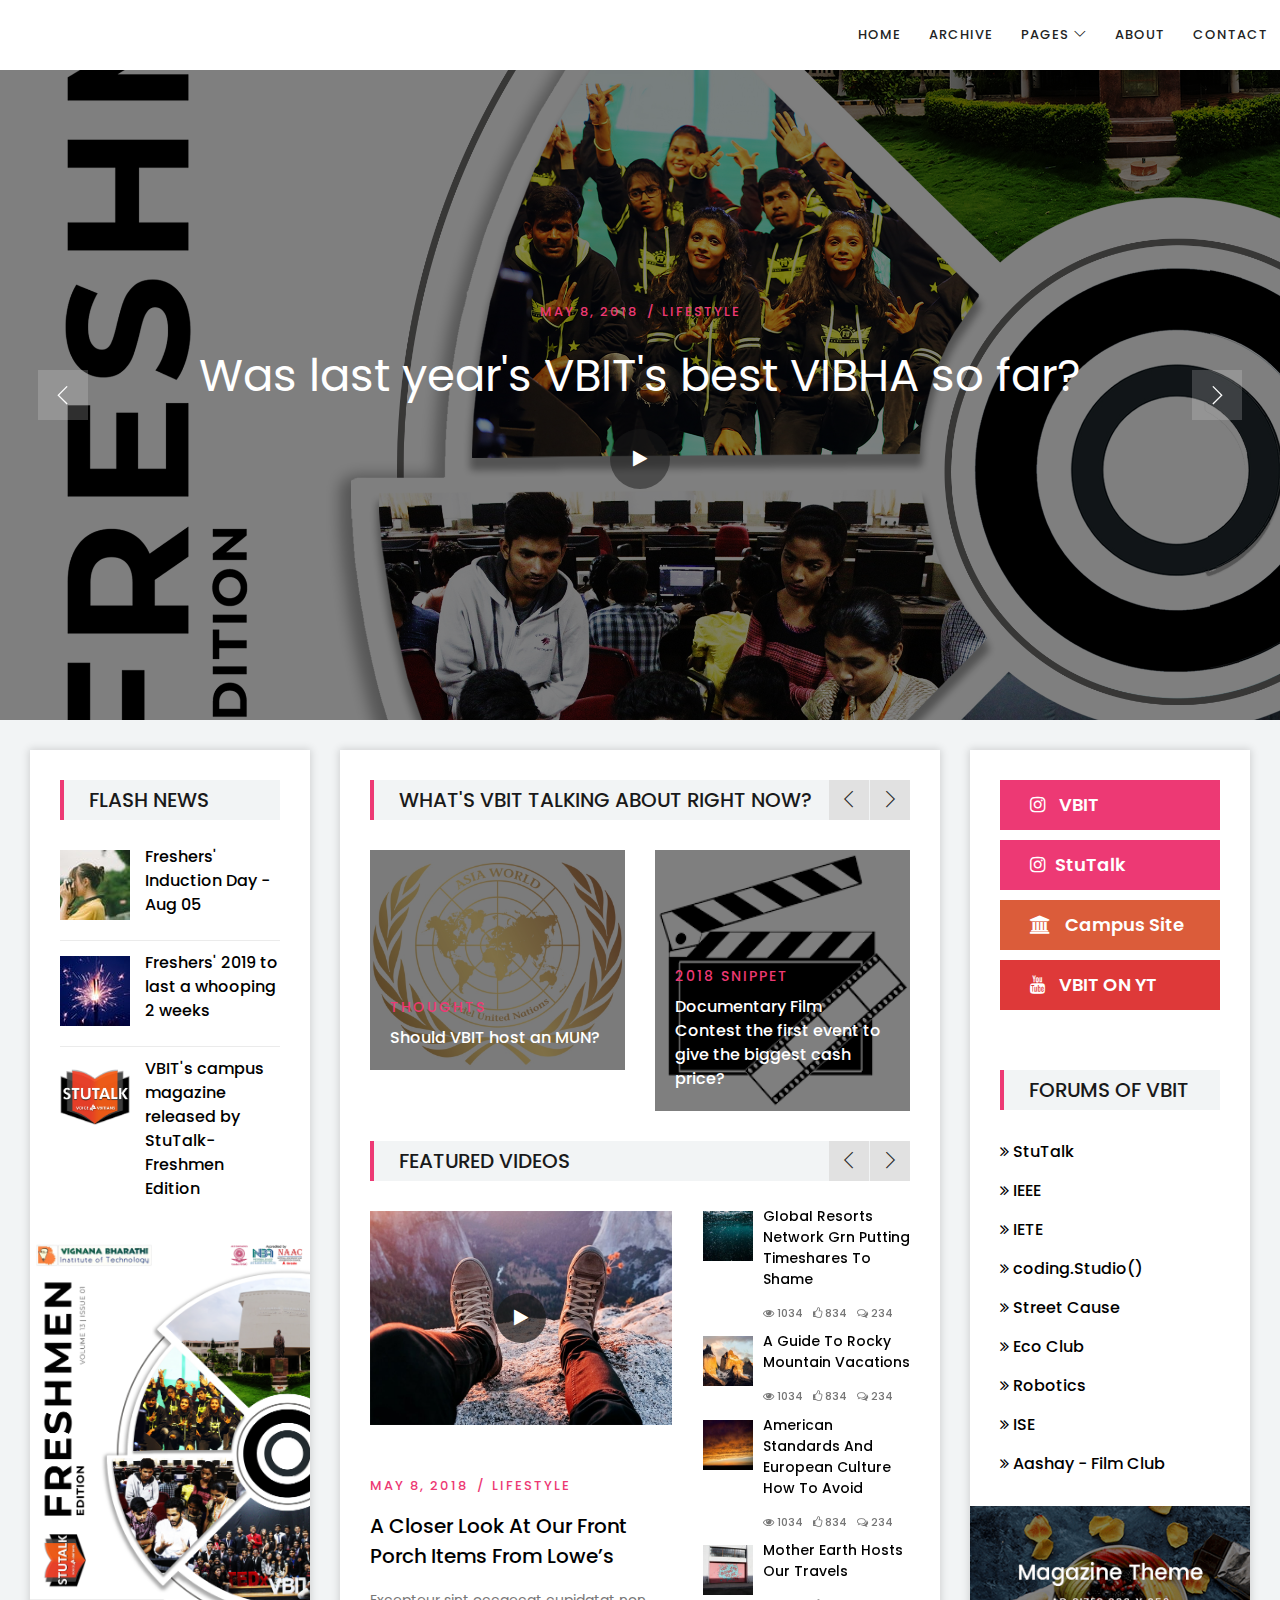
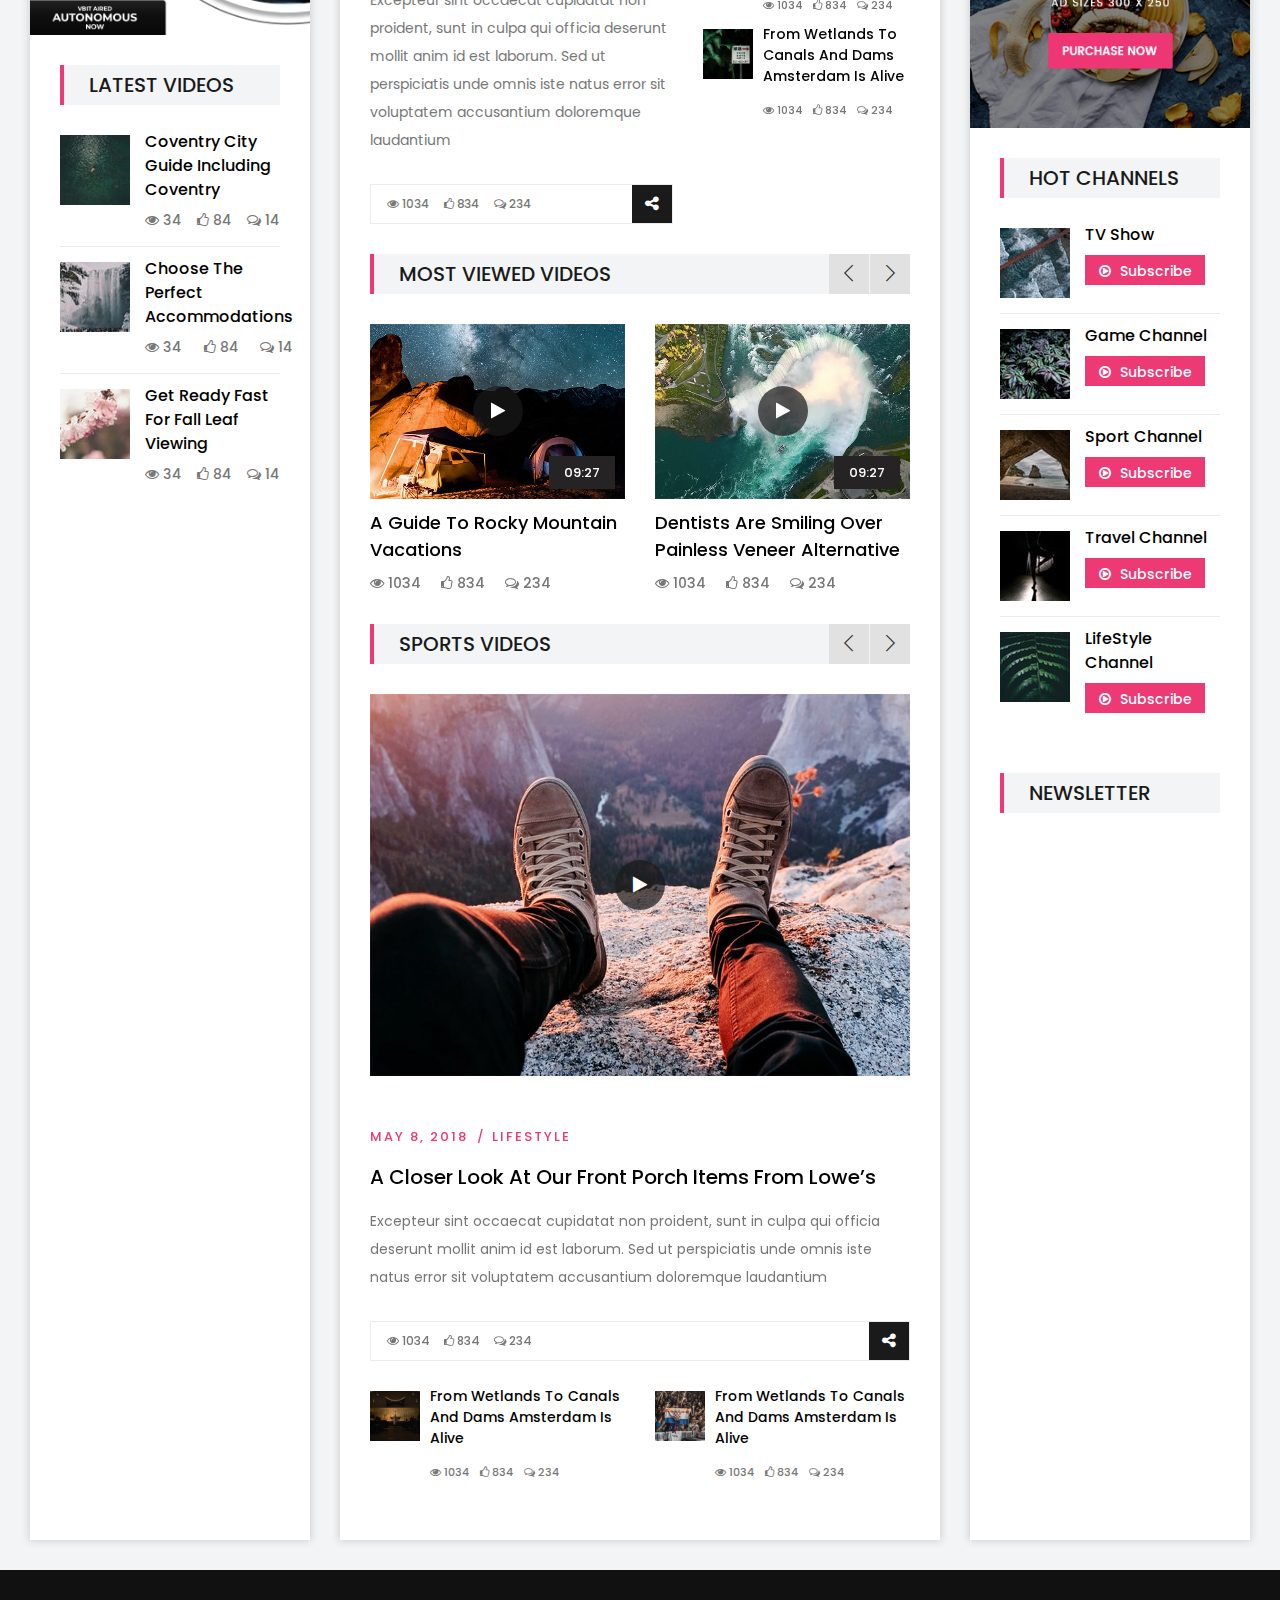
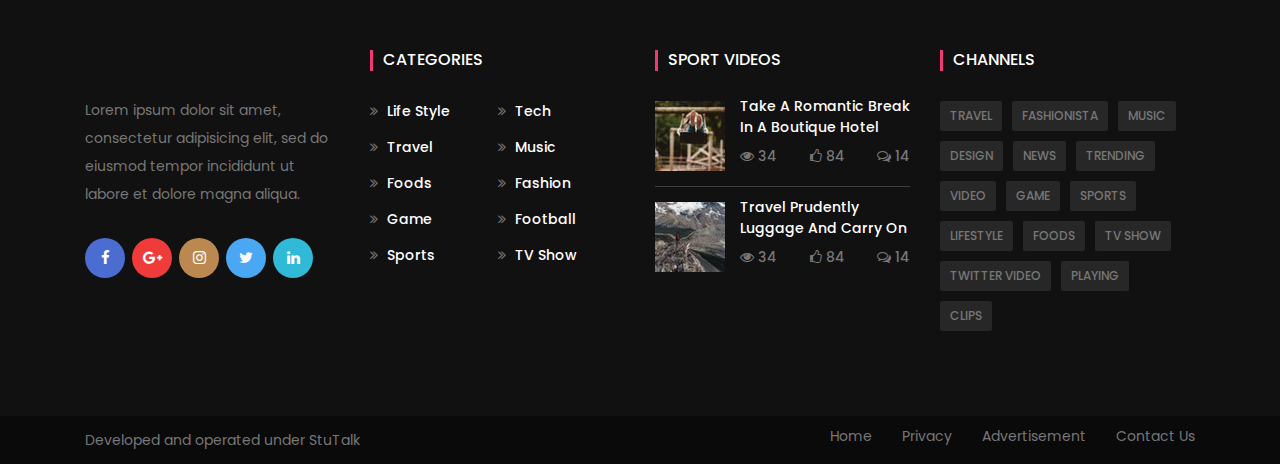
==== commit 7d6ecaa4: "Merge branch 'master' of https://github.com/Robotic7o7/GitHubRepos merge" ====
--- a/index.html
+++ b/index.html
@@ -12,7 +12,7 @@
     <title> StuTalk VBIT - The Voice of VBITians </title>
 
     <!-- Favicon -->
-    <link rel="StuTalk" href="img/core/Favicon.ico">
+    <link rel="StuTalk" href="img/core/favicon.ico">
 
     <!-- Stylesheet -->
     <link rel="stylesheet" href="style.css">
@@ -24,18 +24,21 @@
     <div class="preloader d-flex align-items-center justify-content-center">
         <div class="spinner">
             <div class="double-bounce1"></div>
+                		
             <div class="double-bounce2"></div>
         </div>
     </div>
 
     <!-- ##### Header Area Start ##### -->
     <header class="header-area">
+
 
         <!-- Navbar Area -->
         <div class="mag-main-menu" id="sticker">
             <div class="classy-nav-container breakpoint-off">
                 <!-- Menu -->
                 <nav class="classy-navbar justify-content-between" id="magNav">
+
 
                     <!-- Nav brand -->
                     <a href="index.html" class="nav-brand"><img src="img/core/LOGO" alt=""></a>
@@ -78,14 +81,14 @@
                             <!-- Nav End -->
                         </div>
 
-                        <div class="top-meta-data d-flex align-items-center">
+                       <!--<div class="top-meta-data d-flex align-items-center">
                             <!-- Top Search Area -->
-                            <div class="top-search-area">
+                          <!--  <div class="top-search-area">
                                 <form action="index.html" method="post">
                                     <input type="search" name="top-search" id="topSearch" placeholder="Search site...">
                                     <button type="submit" class="btn"><i class="fa fa-search" aria-hidden="true"></i></button>
                                 </form>
-                            </div>
+                            </div>-->
                              <!-- Submit Video -->
                             <!--<a href="submit-video.html" class="submit-video"><span><i class="fa fa-cloud-upload"></i></span> <span class="video-text">Submit Video</span></a> -->
                         </div>
@@ -109,7 +112,7 @@
                                 <a href="#">MAY 8, 2018</a>
                                 <a href="archive.html">lifestyle</a>
                             </div>
-                            <a href="video-post.html" class="post-title" data-animation="fadeInUp" data-delay="300ms">Party Jokes Startling But Unnecessary</a>
+                            <a href="single-post.html" class="post-title" data-animation="fadeInUp" data-delay="300ms">Was last year's  VBIT's best VIBHA so far?</a>
                             <a href="video-post.html" class="video-play" data-animation="bounceIn" data-delay="500ms"><i class="fa fa-play"></i></a>
                         </div>
                     </div>
@@ -126,9 +129,9 @@
                         <div class="post-content text-center">
                             <div class="post-meta" data-animation="fadeInUp" data-delay="100ms">
                                 <a href="#">MAY 8, 2018</a>
-                                <a href="archive.html">lifestyle</a>
-                            </div>
-                            <a href="video-post.html" class="post-title" data-animation="fadeInUp" data-delay="300ms">Party Jokes Startling But Unnecessary</a>
+                                <a href="archive.html">Campus Magazine</a>
+                            </div>
+                            <a href="video-post.html" class="post-title" data-animation="fadeInUp" data-delay="300ms">VBIT magazine Freshmen Edition release this Aug 5th</a>
                             <a href="video-post.html" class="video-play" data-animation="bounceIn" data-delay="500ms"><i class="fa fa-play"></i></a>
                         </div>
                     </div>
@@ -145,9 +148,9 @@
                         <div class="post-content text-center">
                             <div class="post-meta" data-animation="fadeInUp" data-delay="100ms">
                                 <a href="#">MAY 8, 2018</a>
-                                <a href="archive.html">lifestyle</a>
-                            </div>
-                            <a href="video-post.html" class="post-title" data-animation="fadeInUp" data-delay="300ms">Party Jokes Startling But Unnecessary</a>
+                                <a href="archive.html">Acad</a>
+                            </div>
+                            <a href="video-post.html" class="post-title" data-animation="fadeInUp" data-delay="300ms">EEE's FANTASTIC FOUR and thier feat</a>
                             <a href="video-post.html" class="video-play" data-animation="bounceIn" data-delay="500ms"><i class="fa fa-play"></i></a>
                         </div>
                     </div>
@@ -177,12 +180,12 @@
                         <img src="img/bg-img/4.jpg" alt="">
                     </div>
                     <div class="post-content">
-                        <a href="single-post.html" class="post-title">Global Travel And Vacations Luxury Travel</a>
-                        <div class="post-meta d-flex justify-content-between">
+                        <a href="single-post.html" class="post-title">Freshers' Induction Day - Aug 05</a>
+                       <!-- <div class="post-meta d-flex justify-content-between">
                             <a href="#"><i class="fa fa-eye" aria-hidden="true"></i> 34</a>
                             <a href="#"><i class="fa fa-thumbs-o-up" aria-hidden="true"></i> 84</a>
                             <a href="#"><i class="fa fa-comments-o" aria-hidden="true"></i> 14</a>
-                        </div>
+                        </div>-->
                     </div>
                 </div>
 
@@ -192,50 +195,36 @@
                         <img src="img/bg-img/5.jpg" alt="">
                     </div>
                     <div class="post-content">
-                        <a href="single-post.html" class="post-title">Cruising Destination Ideas</a>
-                        <div class="post-meta d-flex justify-content-between">
+                        <a href="single-post.html" class="post-title">Freshers' 2019 to last a whooping 2 weeks </a>
+                        <!--<div class="post-meta d-flex justify-content-between">
                             <a href="#"><i class="fa fa-eye" aria-hidden="true"></i> 34</a>
                             <a href="#"><i class="fa fa-thumbs-o-up" aria-hidden="true"></i> 84</a>
                             <a href="#"><i class="fa fa-comments-o" aria-hidden="true"></i> 14</a>
-                        </div>
-                    </div>
-                </div>
+                        </div>-->
+                    </div>
+                </div>
+
+
 
                 <!-- Single Blog Post -->
                 <div class="single-blog-post d-flex">
                     <div class="post-thumbnail">
-                        <img src="img/bg-img/6.jpg" alt="">
+                        <img src="img/core/LOGO.jpg" alt="">
                     </div>
                     <div class="post-content">
-                        <a href="single-post.html" class="post-title">The Luxury Of Traveling With</a>
-                        <div class="post-meta d-flex justify-content-between">
+                        <a href="single-post.html" class="post-title">VBIT's campus magazine released by StuTalk- Freshmen Edition</a>
+                      <!--  <div class="post-meta d-flex justify-content-between">
                             <a href="#"><i class="fa fa-eye" aria-hidden="true"></i> 34</a>
                             <a href="#"><i class="fa fa-thumbs-o-up" aria-hidden="true"></i> 84</a>
                             <a href="#"><i class="fa fa-comments-o" aria-hidden="true"></i> 14</a>
-                        </div>
-                    </div>
-                </div>
-
-
-                <!-- Single Blog Post -->
-                <div class="single-blog-post d-flex">
-                    <div class="post-thumbnail">
-                        <img src="img/bg-img/8.jpg" alt="">
-                    </div>
-                    <div class="post-content">
-                        <a href="single-post.html" class="post-title">A Guide To Rocky Mountain Vacations</a>
-                        <div class="post-meta d-flex justify-content-between">
-                            <a href="#"><i class="fa fa-eye" aria-hidden="true"></i> 34</a>
-                            <a href="#"><i class="fa fa-thumbs-o-up" aria-hidden="true"></i> 84</a>
-                            <a href="#"><i class="fa fa-comments-o" aria-hidden="true"></i> 14</a>
-                        </div>
+                        </div>-->
                     </div>
                 </div>
             </div>
 
             <!-- Sidebar Widget -->
             <div class="single-sidebar-widget">
-                <a href="#" class="add-img"><img src="img/bg-img/add.png" alt=""></a>
+                <a href="#" class="add-img"><img src="img/bg-img/1.jpg" alt=""></a>
             </div>
 
             <!-- Sidebar Widget -->
@@ -309,19 +298,39 @@
                 <div class="trending-post-slides owl-carousel">
                     <!-- Single Trending Post -->
                     <div class="single-trending-post">
-                        <img src="img/bg-img/19.jpg" alt="">
-                        <div class="post-content">
-                            <a href="#" class="post-cata">Video</a>
-                            <a href="video-post.html" class="post-title">Big Savings On Gas While You Travel</a>
-                        </div>
-                    </div>
+                        <img src="img/bg-img/mun.png" alt="">
+                        <div class="post-content">
+                            <a href="#" class="post-cata">Thoughts</a>
+                            <a href="single-post.html" class="post-title">Should VBIT host an MUN?</a>
+                        </div>
+                    </div>
+
+                    <!-- Single Trending Post -->
+                    <div class="single-trending-post">
+                        <img src="img/bg-img/movie.png" alt="">
+                        <div class="post-content">
+                            <a href="#" class="post-cata">2018 Snippet</a>
+                            <a href="single-post.html" class="post-title">Documentary Film Contest the first event to give the biggest cash price?</a>
+                        </div>
+                    </div>
+
+                    <!-- Single Trending Post -->
+                    <div class="single-trending-post">
+                        <img src="img/bg-img/21.jpg" alt="">
+                        <div class="post-content">
+                            <a href="#" class="post-cata">Coding Spot</a>
+                            <a href="single-post.html" class="post-title">When is coding.Studio() starting it's Sem of Code event?</a>
+                        </div>
+                    </div>
+
+             
 
                     <!-- Single Trending Post -->
                     <div class="single-trending-post">
                         <img src="img/bg-img/20.jpg" alt="">
                         <div class="post-content">
-                            <a href="#" class="post-cata">TV Show</a>
-                            <a href="video-post.html" class="post-title">A Guide To Rocky Mountain Vacations</a>
+                            <a href="#" class="post-cata">Forum Talk</a>
+                            <a href="video-post.html" class="post-title">Is VBIT's Film Club active?</a>
                         </div>
                     </div>
 
@@ -329,35 +338,8 @@
                     <div class="single-trending-post">
                         <img src="img/bg-img/21.jpg" alt="">
                         <div class="post-content">
-                            <a href="#" class="post-cata">Sports</a>
-                            <a href="video-post.html" class="post-title">The Health Benefits Of Sunglasses</a>
-                        </div>
-                    </div>
-
-                    <!-- Single Trending Post -->
-                    <div class="single-trending-post">
-                        <img src="img/bg-img/19.jpg" alt="">
-                        <div class="post-content">
-                            <a href="#" class="post-cata">Video</a>
-                            <a href="video-post.html" class="post-title">Big Savings On Gas While You Travel</a>
-                        </div>
-                    </div>
-
-                    <!-- Single Trending Post -->
-                    <div class="single-trending-post">
-                        <img src="img/bg-img/20.jpg" alt="">
-                        <div class="post-content">
-                            <a href="#" class="post-cata">TV Show</a>
-                            <a href="video-post.html" class="post-title">A Guide To Rocky Mountain Vacations</a>
-                        </div>
-                    </div>
-
-                    <!-- Single Trending Post -->
-                    <div class="single-trending-post">
-                        <img src="img/bg-img/21.jpg" alt="">
-                        <div class="post-content">
-                            <a href="#" class="post-cata">Sports</a>
-                            <a href="video-post.html" class="post-title">The Health Benefits Of Sunglasses</a>
+                            <a href="#" class="post-cata">Event</a>
+                            <a href="video-post.html" class="post-title">Who are Mock Parliament's speakers this year?</a>
                         </div>
                     </div>
                 </div>
@@ -636,22 +618,7 @@
                         </div>
                     </div>
 
-                    <!-- Single Blog Post -->
-                    <div class="single-blog-post style-4">
-                        <div class="post-thumbnail">
-                            <img src="img/bg-img/28.jpg" alt="">
-                            <a href="video-post.html" class="video-play"><i class="fa fa-play"></i></a>
-                            <span class="video-duration">09:27</span>
-                        </div>
-                        <div class="post-content">
-                            <a href="single-post.html" class="post-title">A Guide To Rocky Mountain Vacations</a>
-                            <div class="post-meta d-flex">
-                                <a href="#"><i class="fa fa-eye" aria-hidden="true"></i> 1034</a>
-                                <a href="#"><i class="fa fa-thumbs-o-up" aria-hidden="true"></i> 834</a>
-                                <a href="#"><i class="fa fa-comments-o" aria-hidden="true"></i> 234</a>
-                            </div>
-                        </div>
-                    </div>
+                   
 
                     <!-- Single Blog Post -->
                     <div class="single-blog-post style-4">
@@ -831,39 +798,8 @@
                         </div>
                     </div>
 
-                    <!-- Single Blog Post -->
-                    <div class="col-12 col-lg-6">
-                        <div class="single-blog-post d-flex style-3 mb-30">
-                            <div class="post-thumbnail">
-                                <img src="img/bg-img/32.jpg" alt="">
-                            </div>
-                            <div class="post-content">
-                                <a href="single-post.html" class="post-title">From Wetlands To Canals And Dams Amsterdam Is Alive</a>
-                                <div class="post-meta d-flex">
-                                    <a href="#"><i class="fa fa-eye" aria-hidden="true"></i> 1034</a>
-                                    <a href="#"><i class="fa fa-thumbs-o-up" aria-hidden="true"></i> 834</a>
-                                    <a href="#"><i class="fa fa-comments-o" aria-hidden="true"></i> 234</a>
-                                </div>
-                            </div>
-                        </div>
-                    </div>
-
-                    <!-- Single Blog Post -->
-                    <div class="col-12 col-lg-6">
-                        <div class="single-blog-post d-flex style-3 mb-30">
-                            <div class="post-thumbnail">
-                                <img src="img/bg-img/33.jpg" alt="">
-                            </div>
-                            <div class="post-content">
-                                <a href="single-post.html" class="post-title">From Wetlands To Canals And Dams Amsterdam Is Alive</a>
-                                <div class="post-meta d-flex">
-                                    <a href="#"><i class="fa fa-eye" aria-hidden="true"></i> 1034</a>
-                                    <a href="#"><i class="fa fa-thumbs-o-up" aria-hidden="true"></i> 834</a>
-                                    <a href="#"><i class="fa fa-comments-o" aria-hidden="true"></i> 234</a>
-                                </div>
-                            </div>
-                        </div>
-                    </div>
+                  
+                   
 
                     <!-- Single Blog Post -->
                     <div class="col-12 col-lg-6">
@@ -895,13 +831,13 @@
                 <!-- Social Followers Info -->
                 <div class="social-followers-info">
                     <!-- Facebook -->
-                    <a href="#" class="facebook-fans"><i class="fa fa-facebook"></i> 4,360 <span>Fans</span></a>
+                    <a href="https://www.instagram.com/vbit.hyd/" class="facebook-followers"><i class="fa fa-instagram"></i> VBIT <span></span></a>
                     <!-- Twitter -->
-                    <a href="#" class="twitter-followers"><i class="fa fa-twitter"></i> 3,280 <span>Followers</span></a>
+                    <a href="https://www.instagram.com/vbit.stutalk/" class="instagram-followers"><i class="fa fa-instagram"></i>StuTalk <span></span></a>
                     <!-- YouTube -->
-                    <a href="#" class="youtube-subscribers"><i class="fa fa-youtube"></i> 1250 <span>Subscribers</span></a>
+                    <a href="http://vbithyd.ac.in/" class="youtube-subscribers"><i class="fa fa-university"></i> Campus Site <span></span></a>
                     <!-- Google -->
-                    <a href="#" class="google-followers"><i class="fa fa-google-plus"></i> 4,230 <span>Followers</span></a>
+                    <a href="https://www.youtube.com/" class="google-followers"><i class="fa fa-youtube"></i> VBIT ON YT <span></span></a>
                 </div>
             </div>
 
@@ -914,14 +850,15 @@
 
                 <!-- Catagory Widget -->
                 <ul class="catagory-widgets">
-                    <li><a href="about.html"><span><i class="fa fa-angle-double-right" aria-hidden="true"></i> StuTalk</span> <span>35</span></a></li>
-                    <li><a href="http://ieeevbitsb.blogspot.com/"><span><i class="fa fa-angle-double-right" aria-hidden="true"></i> IEEE</span> <span>30</span></a></li>
-                    <li><a href="iete.html"><span><i class="fa fa-angle-double-right" aria-hidden="true"></i> IETE</span> <span>13</span></a></li>
-                    <li><a href="https://codingstudio.club/"><span><i class="fa fa-angle-double-right" aria-hidden="true"></i> coding.Studio()</span> <span>06</span></a></li>
-                    <li><a href="streetcause.html"><span><i class="fa fa-angle-double-right" aria-hidden="true"></i> Street  Cause</span> <span>28</span></a></li>
-                    <li><a href="ecoclub.html"><span><i class="fa fa-angle-double-right" aria-hidden="true"></i> Eco Club</span> <span>08</span></a></li>
-                    <li><a href="https://roboticsclubvbit.com/"><span><i class="fa fa-angle-double-right" aria-hidden="true"></i> Robotics</span> <span>13</span></a></li>
-                    <li><a href="#"><span><i class="fa fa-angle-double-right" aria-hidden="true"></i> ISE</span> <span>13</span></a></li>
+                    <li><a href="about.html"><span><i class="fa fa-angle-double-right" aria-hidden="true"></i> StuTalk</span></a></li>
+                    <li><a href="http://ieeevbitsb.blogspot.com/"><span><i class="fa fa-angle-double-right" aria-hidden="true"></i> IEEE</span> </a></li>
+                    <li><a href="iete.html"><span><i class="fa fa-angle-double-right" aria-hidden="true"></i> IETE</span> </a></li>
+                    <li><a href="https://codingstudio.club/"><span><i class="fa fa-angle-double-right" aria-hidden="true"></i> coding.Studio()</span> </a></li>
+                    <li><a href="streetcause.html"><span><i class="fa fa-angle-double-right" aria-hidden="true"></i> Street  Cause</span> </a></li>
+                    <li><a href="ecoclub.html"><span><i class="fa fa-angle-double-right" aria-hidden="true"></i> Eco Club</span> </a></li>
+                    <li><a href="https://roboticsclubvbit.com/"><span><i class="fa fa-angle-double-right" aria-hidden="true"></i> Robotics</span> </a></li>
+                    <li><a href="#"><span><i class="fa fa-angle-double-right" aria-hidden="true"></i> ISE</span> </a></li>
+                    <li><a href="#"><span><i class="fa fa-angle-double-right" aria-hidden="true"></i> Aashay - Film Club</span> </a></li>
                 </ul>
             </div>
 
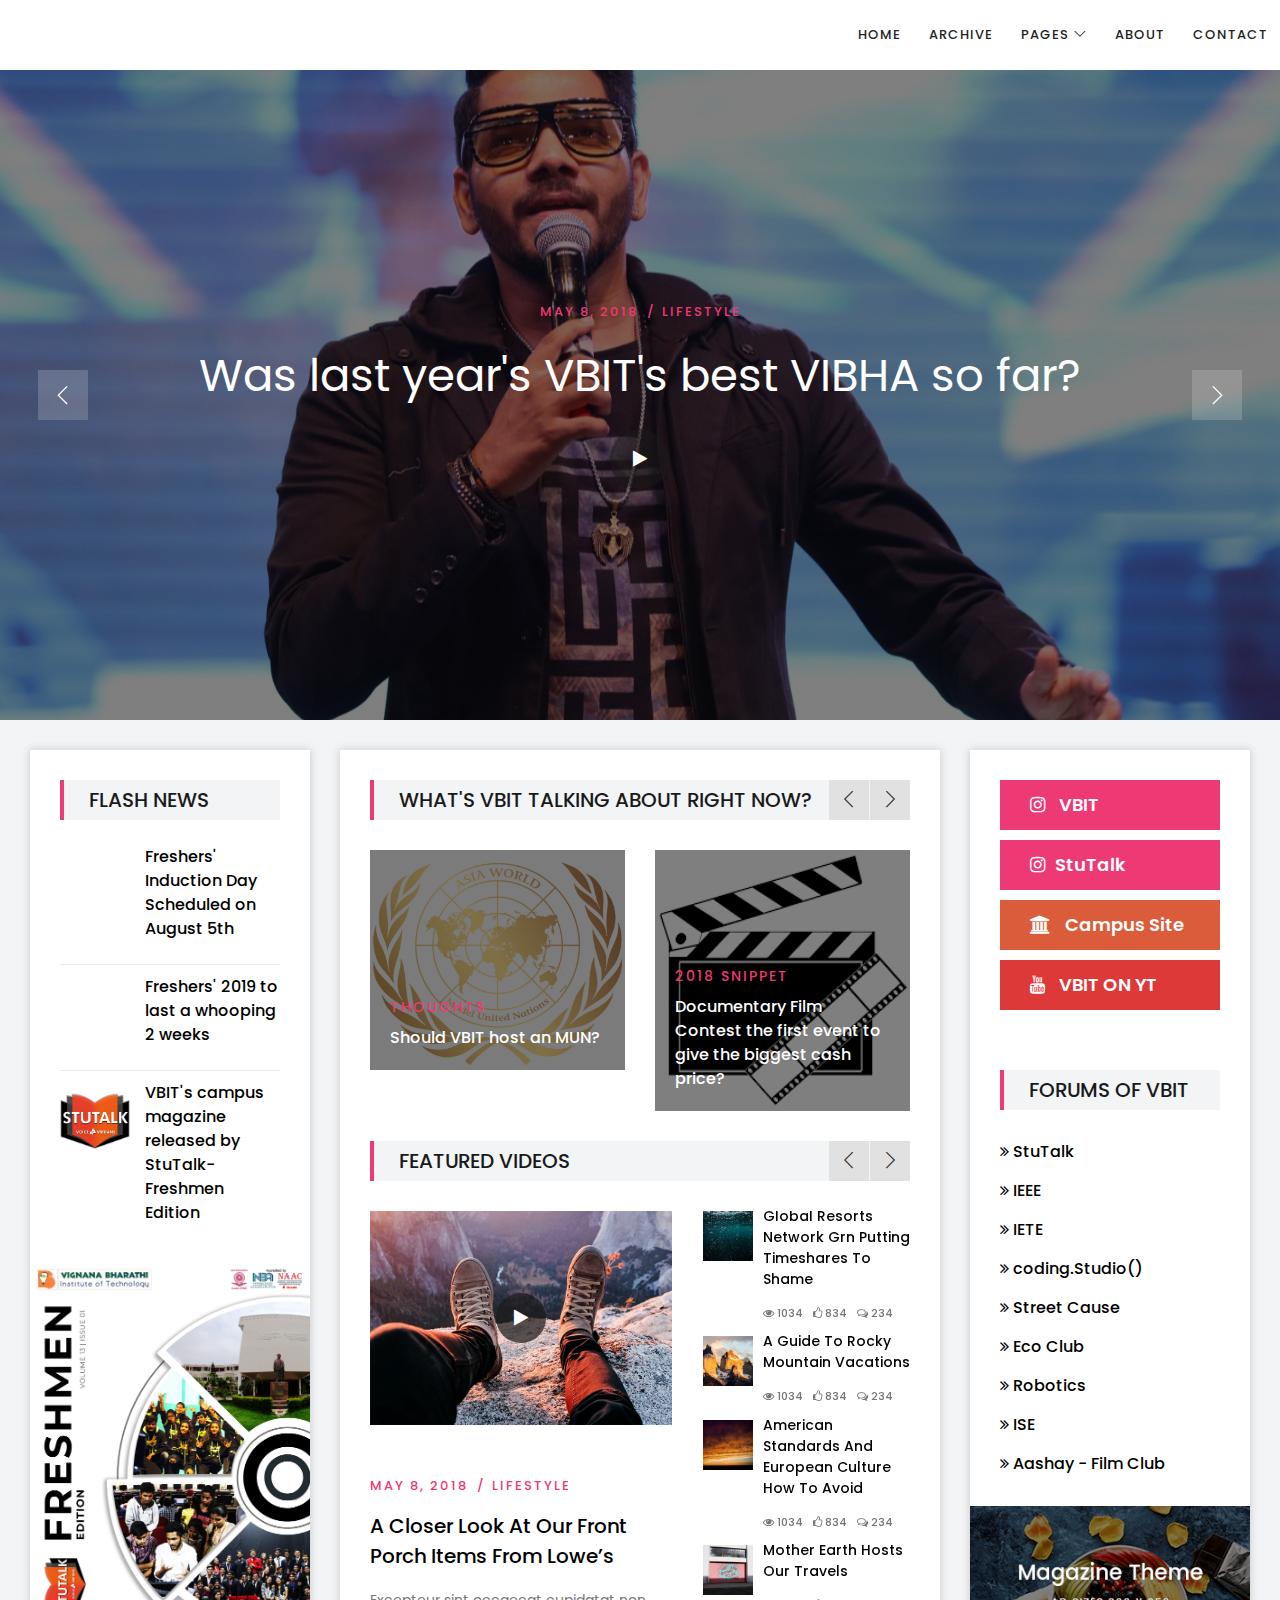
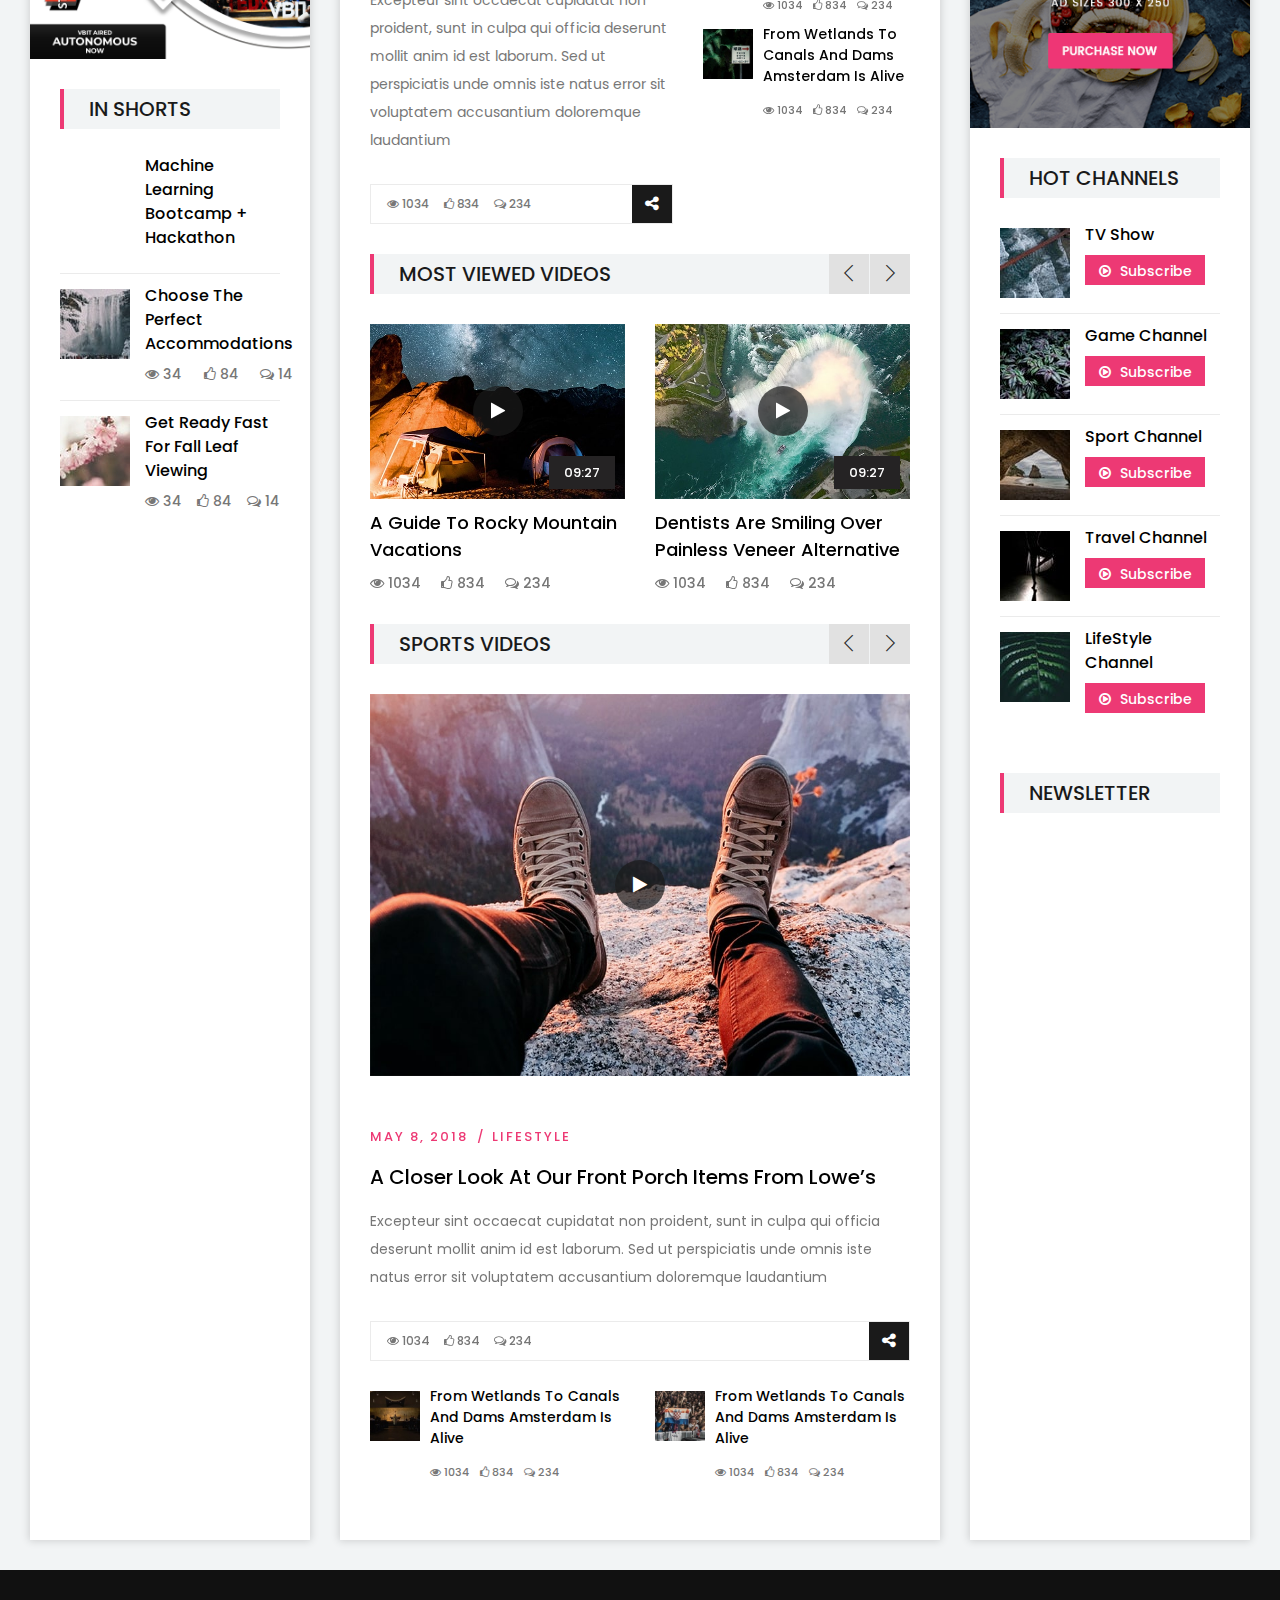
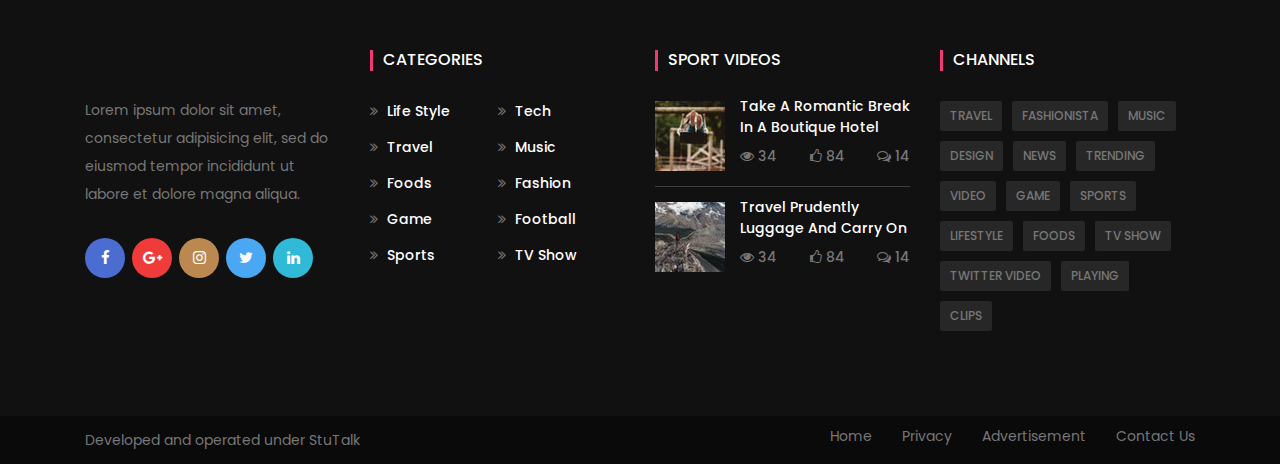
==== commit 6af4c8d7: "Added image to index.html #vibha last year better..." ====
--- a/index.html
+++ b/index.html
@@ -102,7 +102,7 @@
     <!-- ##### Hero Area Start ##### -->
     <div class="hero-area owl-carousel">
         <!-- Single Blog Post -->
-        <div class="hero-blog-post bg-img bg-overlay" style="background-image: url(img/bg-img/1.jpg);">
+        <div class="hero-blog-post bg-img bg-overlay" style="background-image: url(img/bg-img/ProgVibha.jpg);">
             <div class="container h-100">
                 <div class="row h-100 align-items-center">
                     <div class="col-12">
@@ -177,10 +177,10 @@
                 <!-- Single Blog Post -->
                 <div class="single-blog-post d-flex">
                     <div class="post-thumbnail">
-                        <img src="img/bg-img/4.jpg" alt="">
+                        <img src="img/bg-img/freshers.jpg" alt="">
                     </div>
                     <div class="post-content">
-                        <a href="single-post.html" class="post-title">Freshers' Induction Day - Aug 05</a>
+                        <a href="single-post.html" class="post-title">Freshers' Induction Day Scheduled on August 5th</a>
                        <!-- <div class="post-meta d-flex justify-content-between">
                             <a href="#"><i class="fa fa-eye" aria-hidden="true"></i> 34</a>
                             <a href="#"><i class="fa fa-thumbs-o-up" aria-hidden="true"></i> 84</a>
@@ -192,7 +192,7 @@
                 <!-- Single Blog Post -->
                 <div class="single-blog-post d-flex">
                     <div class="post-thumbnail">
-                        <img src="img/bg-img/5.jpg" alt="">
+                        <img src="img/bg-img/calendar.jpg" alt="">
                     </div>
                     <div class="post-content">
                         <a href="single-post.html" class="post-title">Freshers' 2019 to last a whooping 2 weeks </a>
@@ -231,21 +231,21 @@
             <div class="single-sidebar-widget p-30">
                 <!-- Section Title -->
                 <div class="section-heading">
-                    <h5>Latest Videos</h5>
+                    <h5>In Shorts</h5>
                 </div>
 
                 <!-- Single Blog Post -->
                 <div class="single-blog-post d-flex">
                     <div class="post-thumbnail">
-                        <img src="img/bg-img/9.jpg" alt="">
+                        <img src="img/bg-img/DSC_0389.jpg" alt="">
                     </div>
                     <div class="post-content">
-                        <a href="single-post.html" class="post-title">Coventry City Guide Including Coventry</a>
-                        <div class="post-meta d-flex justify-content-between">
+                        <a href="single-post.html" class="post-title">Machine Learning Bootcamp + Hackathon </a>
+                        <!--<div class="post-meta d-flex justify-content-between">
                             <a href="#"><i class="fa fa-eye" aria-hidden="true"></i> 34</a>
                             <a href="#"><i class="fa fa-thumbs-o-up" aria-hidden="true"></i> 84</a>
                             <a href="#"><i class="fa fa-comments-o" aria-hidden="true"></i> 14</a>
-                        </div>
+                        </div> -->
                     </div>
                 </div>
 
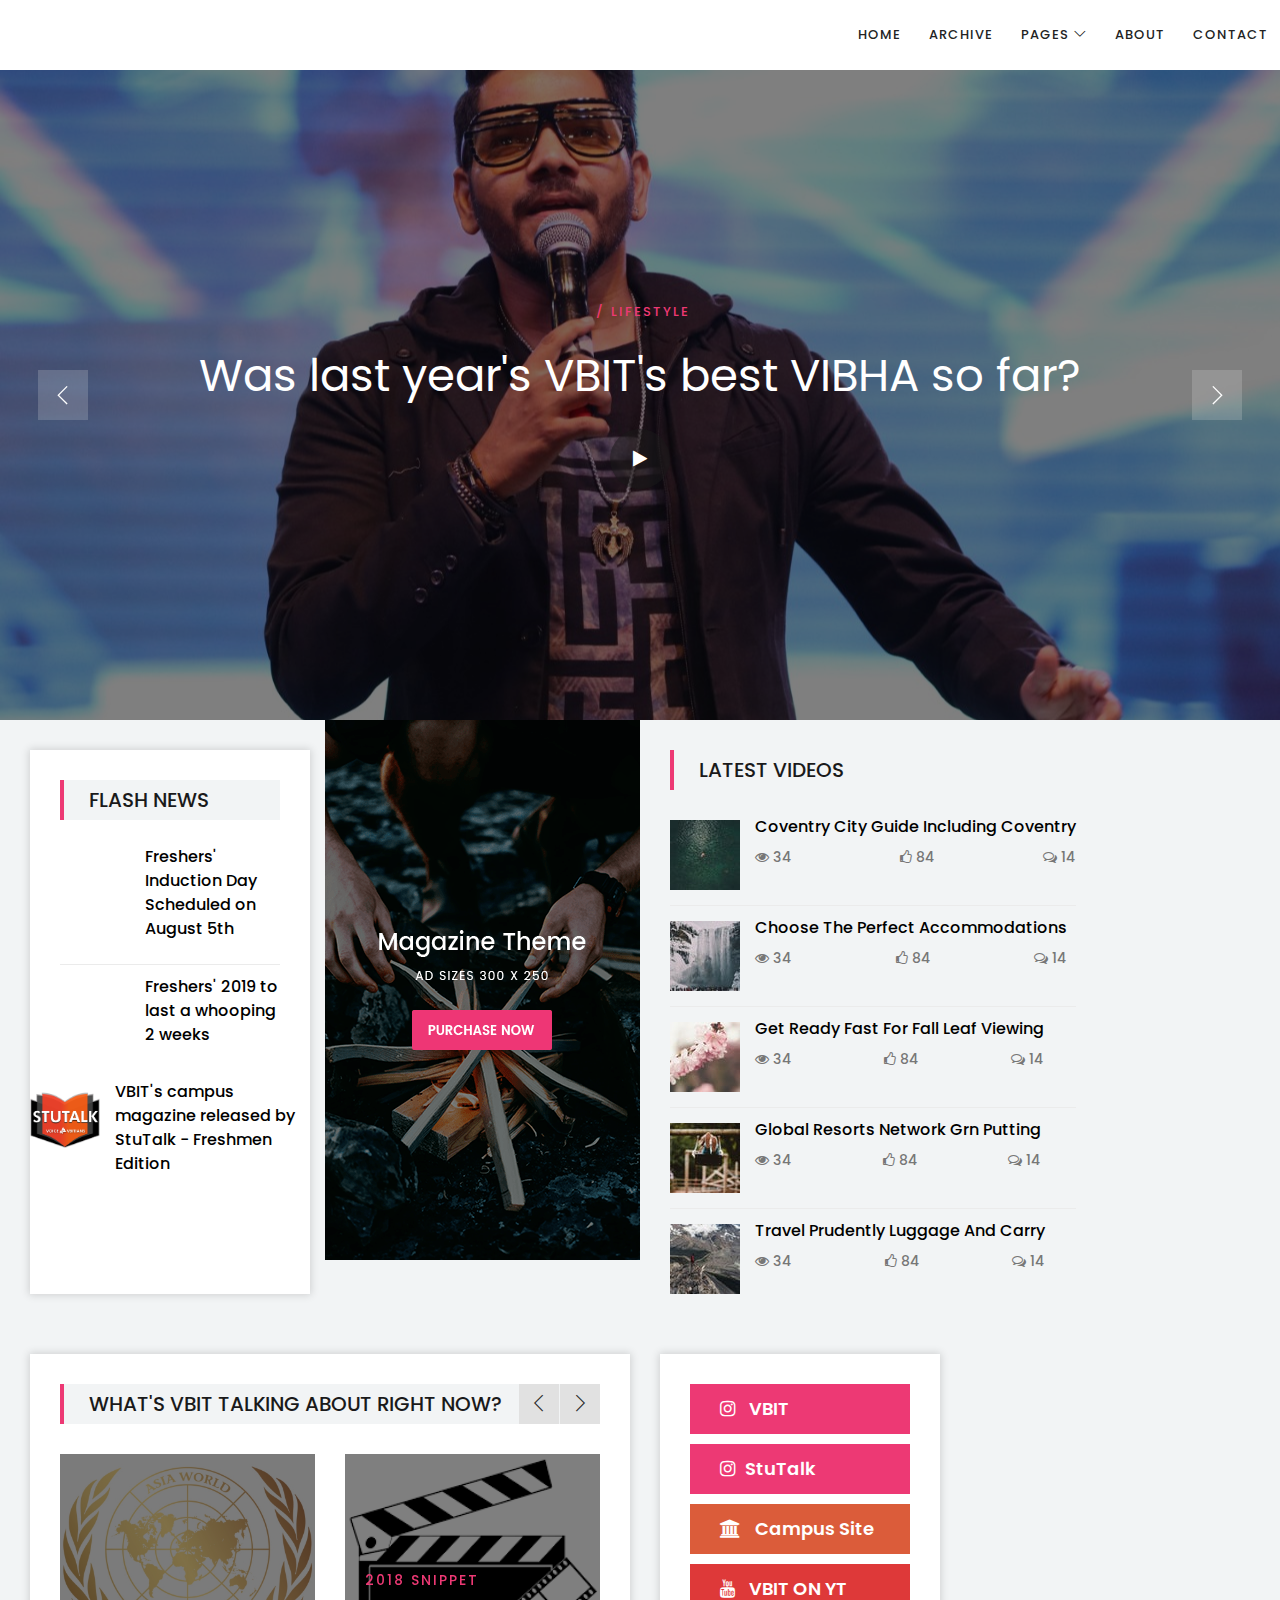
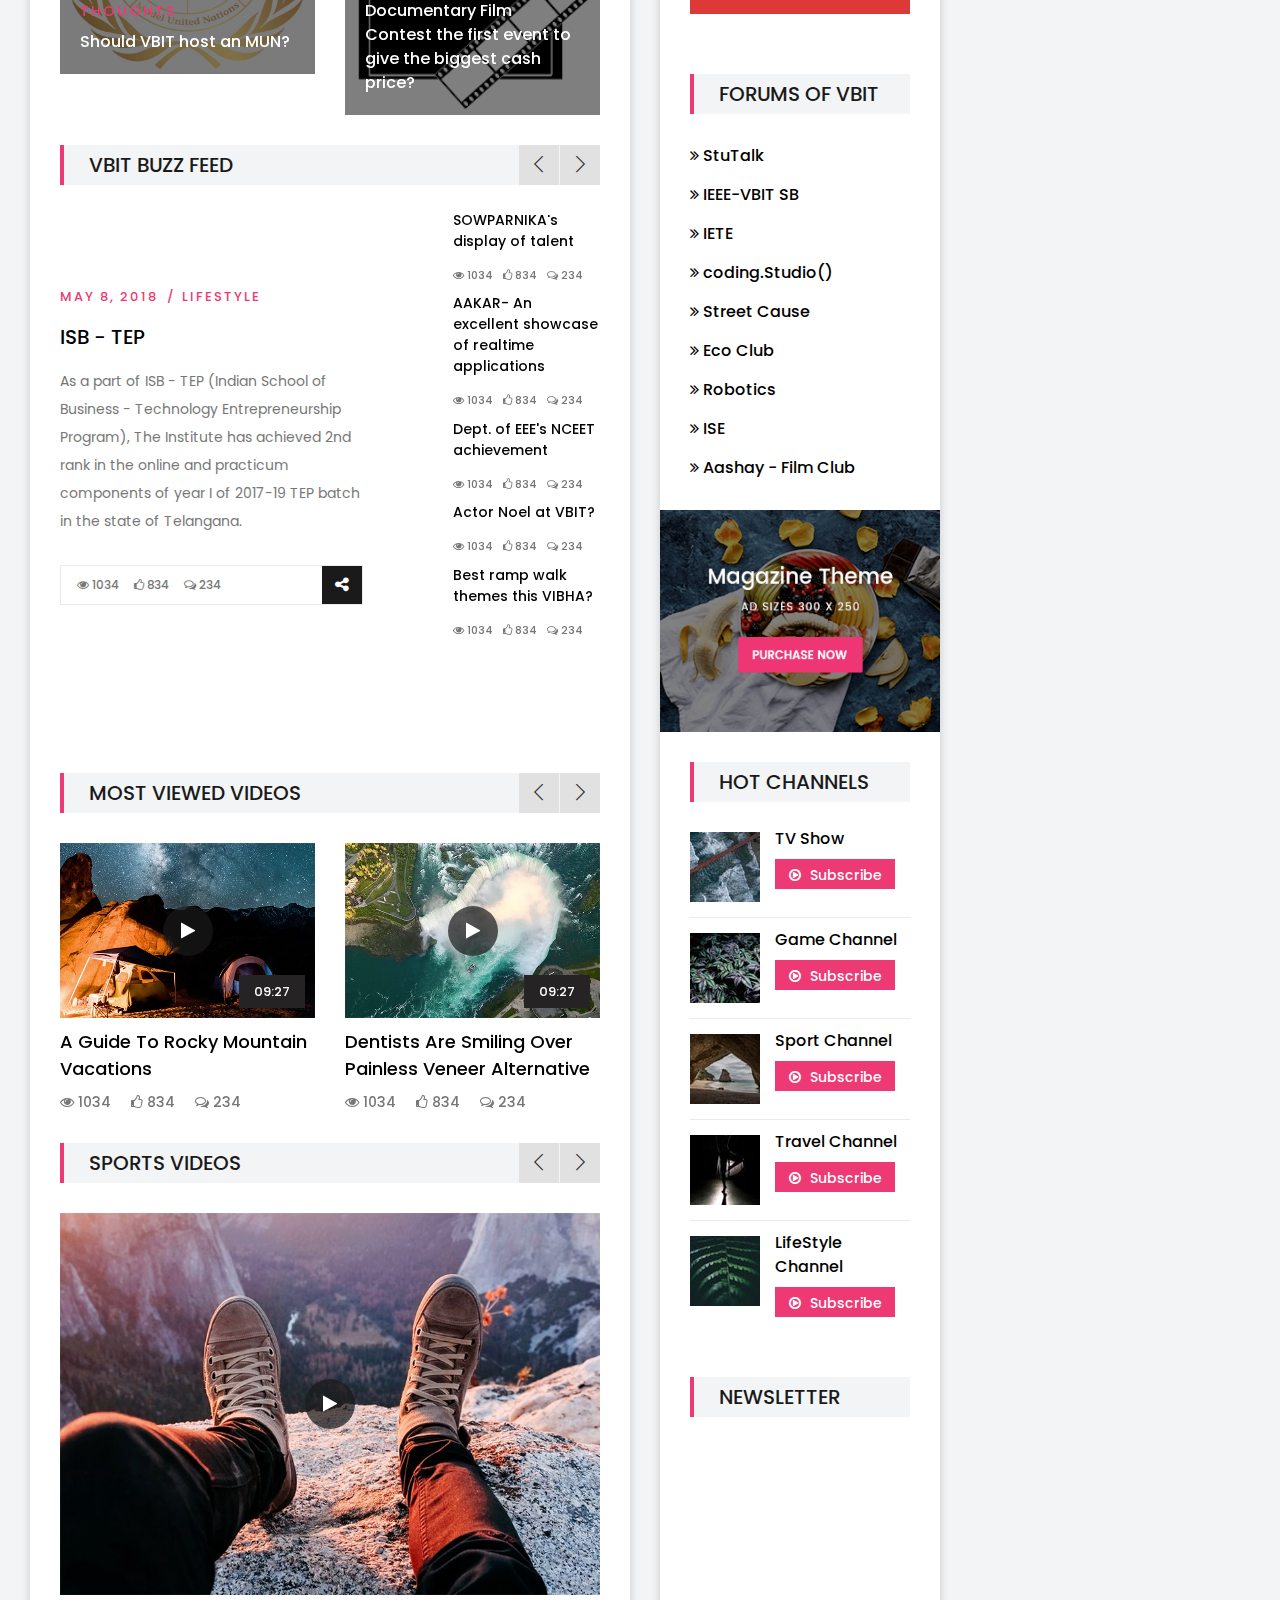
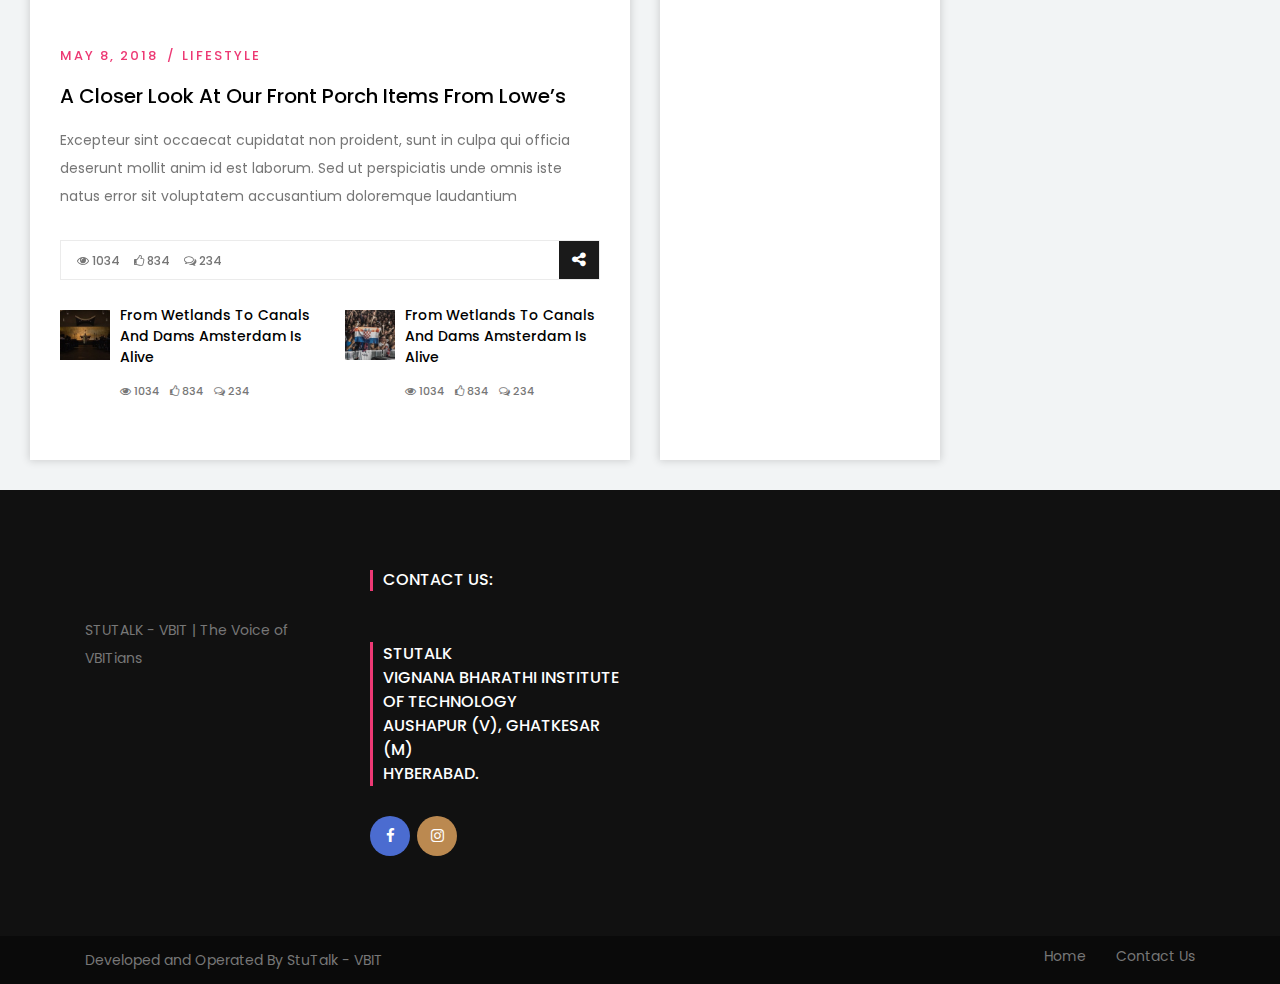
==== commit c2eae9ad: "fixes to the index page worked on arrangement of containers" ====
--- a/index.html
+++ b/index.html
@@ -23,8 +23,7 @@
     <!-- Preloader -->
     <div class="preloader d-flex align-items-center justify-content-center">
         <div class="spinner">
-            <div class="double-bounce1"></div>
-                		
+            <div class="double-bounce1"></div>    		
             <div class="double-bounce2"></div>
         </div>
     </div>
@@ -45,7 +44,7 @@
 
                     <!-- Navbar Toggler -->
                     <div class="classy-navbar-toggler">
-                        <span class="navbarToggler"><span></span><span></span><span></span></span>
+                        <span class="navbarToggler"><!--<span></span><span></span><span></span></span>-->
                     </div>
 
                     <!-- Nav Content -->
@@ -109,7 +108,6 @@
                         <!-- Post Contetnt -->
                         <div class="post-content text-center">
                             <div class="post-meta" data-animation="fadeInUp" data-delay="100ms">
-                                <a href="#">MAY 8, 2018</a>
                                 <a href="archive.html">lifestyle</a>
                             </div>
                             <a href="single-post.html" class="post-title" data-animation="fadeInUp" data-delay="300ms">Was last year's  VBIT's best VIBHA so far?</a>
@@ -128,10 +126,11 @@
                         <!-- Post Contetnt -->
                         <div class="post-content text-center">
                             <div class="post-meta" data-animation="fadeInUp" data-delay="100ms">
-                                <a href="#">MAY 8, 2018</a>
+                                
                                 <a href="archive.html">Campus Magazine</a>
                             </div>
-                            <a href="video-post.html" class="post-title" data-animation="fadeInUp" data-delay="300ms">VBIT magazine Freshmen Edition release this Aug 5th</a>
+                            <a href="video-post.html" class="post-title" data-animation="fadeInUp" data-delay="300ms">VBIT magazine Freshmen Edition slated to hit the stands - August 5th, Stay tunned!</a>
+
                             <a href="video-post.html" class="video-play" data-animation="bounceIn" data-delay="500ms"><i class="fa fa-play"></i></a>
                         </div>
                     </div>
@@ -147,11 +146,13 @@
                         <!-- Post Contetnt -->
                         <div class="post-content text-center">
                             <div class="post-meta" data-animation="fadeInUp" data-delay="100ms">
-                                <a href="#">MAY 8, 2018</a>
+                               
                                 <a href="archive.html">Acad</a>
+
                             </div>
                             <a href="video-post.html" class="post-title" data-animation="fadeInUp" data-delay="300ms">EEE's FANTASTIC FOUR and thier feat</a>
                             <a href="video-post.html" class="video-play" data-animation="bounceIn" data-delay="500ms"><i class="fa fa-play"></i></a>
+                            
                         </div>
                     </div>
                 </div>
@@ -203,16 +204,15 @@
                         </div>-->
                     </div>
                 </div>
-
-
-
+            </div>
+                
                 <!-- Single Blog Post -->
                 <div class="single-blog-post d-flex">
                     <div class="post-thumbnail">
                         <img src="img/core/LOGO.jpg" alt="">
                     </div>
                     <div class="post-content">
-                        <a href="single-post.html" class="post-title">VBIT's campus magazine released by StuTalk- Freshmen Edition</a>
+                        <a href="single-post.html" class="post-title">VBIT's campus magazine released by StuTalk - Freshmen Edition</a>
                       <!--  <div class="post-meta d-flex justify-content-between">
                             <a href="#"><i class="fa fa-eye" aria-hidden="true"></i> 34</a>
                             <a href="#"><i class="fa fa-thumbs-o-up" aria-hidden="true"></i> 84</a>
@@ -222,30 +222,30 @@
                 </div>
             </div>
 
-            <!-- Sidebar Widget -->
+             <!-- Sidebar Widget -->
             <div class="single-sidebar-widget">
-                <a href="#" class="add-img"><img src="img/bg-img/1.jpg" alt=""></a>
+                <a href="#" class="add-img"><img src="img/bg-img/add.png" alt=""></a>
             </div>
 
             <!-- Sidebar Widget -->
             <div class="single-sidebar-widget p-30">
                 <!-- Section Title -->
                 <div class="section-heading">
-                    <h5>In Shorts</h5>
+                    <h5>Latest Videos</h5>
                 </div>
 
                 <!-- Single Blog Post -->
                 <div class="single-blog-post d-flex">
                     <div class="post-thumbnail">
-                        <img src="img/bg-img/DSC_0389.jpg" alt="">
+                        <img src="img/bg-img/9.jpg" alt="">
                     </div>
                     <div class="post-content">
-                        <a href="single-post.html" class="post-title">Machine Learning Bootcamp + Hackathon </a>
-                        <!--<div class="post-meta d-flex justify-content-between">
+                        <a href="single-post.html" class="post-title">Coventry City Guide Including Coventry</a>
+                        <div class="post-meta d-flex justify-content-between">
                             <a href="#"><i class="fa fa-eye" aria-hidden="true"></i> 34</a>
                             <a href="#"><i class="fa fa-thumbs-o-up" aria-hidden="true"></i> 84</a>
                             <a href="#"><i class="fa fa-comments-o" aria-hidden="true"></i> 14</a>
-                        </div> -->
+                        </div>
                     </div>
                 </div>
 
@@ -279,7 +279,35 @@
                     </div>
                 </div>
 
-               
+                <!-- Single Blog Post -->
+                <div class="single-blog-post d-flex">
+                    <div class="post-thumbnail">
+                        <img src="img/bg-img/12.jpg" alt="">
+                    </div>
+                    <div class="post-content">
+                        <a href="single-post.html" class="post-title">Global Resorts Network Grn Putting</a>
+                        <div class="post-meta d-flex justify-content-between">
+                            <a href="#"><i class="fa fa-eye" aria-hidden="true"></i> 34</a>
+                            <a href="#"><i class="fa fa-thumbs-o-up" aria-hidden="true"></i> 84</a>
+                            <a href="#"><i class="fa fa-comments-o" aria-hidden="true"></i> 14</a>
+                        </div>
+                    </div>
+                </div>
+
+                <!-- Single Blog Post -->
+                <div class="single-blog-post d-flex">
+                    <div class="post-thumbnail">
+                        <img src="img/bg-img/13.jpg" alt="">
+                    </div>
+                    <div class="post-content">
+                        <a href="single-post.html" class="post-title">Travel Prudently Luggage And Carry</a>
+                        <div class="post-meta d-flex justify-content-between">
+                            <a href="#"><i class="fa fa-eye" aria-hidden="true"></i> 34</a>
+                            <a href="#"><i class="fa fa-thumbs-o-up" aria-hidden="true"></i> 84</a>
+                            <a href="#"><i class="fa fa-comments-o" aria-hidden="true"></i> 14</a>
+                        </div>
+                    </div>
+                </div>
 
             </div>
         </div>
@@ -323,8 +351,6 @@
                         </div>
                     </div>
 
-             
-
                     <!-- Single Trending Post -->
                     <div class="single-trending-post">
                         <img src="img/bg-img/20.jpg" alt="">
@@ -346,21 +372,21 @@
             </div>
 
             <!-- Feature Video Posts Area -->
-            <div class="feature-video-posts mb-30">
+            <div class="feature-single-posts mb-30">
                 <!-- Section Title -->
                 <div class="section-heading">
-                    <h5>Featured Videos</h5>
-                </div>
-
-                <div class="featured-video-posts">
+                    <h5>VBIT BUZZ FEED</h5>
+                </div>
+
+                <div class="featured-single-posts">
                     <div class="row">
                         <div class="col-12 col-lg-7">
                             <!-- Single Featured Post -->
                             <div class="single-featured-post">
                                 <!-- Thumbnail -->
                                 <div class="post-thumbnail mb-50">
-                                    <img src="img/bg-img/22.jpg" alt="">
-                                    <a href="video-post.html" class="video-play"><i class="fa fa-play"></i></a>
+                                    <img src="img/bg-img/TEP.jpg" alt="">
+                                    <a href="single-post.html" class="post-title"><i class=""></i></a>
                                 </div>
                                 <!-- Post Contetnt -->
                                 <div class="post-content">
@@ -368,8 +394,8 @@
                                         <a href="#">MAY 8, 2018</a>
                                         <a href="archive.html">lifestyle</a>
                                     </div>
-                                    <a href="video-post.html" class="post-title">A Closer Look At Our Front Porch Items From Lowe’s</a>
-                                    <p>Excepteur sint occaecat cupidatat non proident, sunt in culpa qui officia deserunt mollit anim id est laborum. Sed ut perspiciatis unde omnis iste natus error sit voluptatem accusantium doloremque laudantium</p>
+                                    <a href="video-post.html" class="post-title">ISB - TEP</a>
+                                    <p>As a part of ISB - TEP (Indian School of Business - Technology Entrepreneurship Program), The Institute has achieved 2nd rank in the online and practicum components of year I of 2017-19 TEP batch in the state of Telangana.</p>
                                 </div>
                                 <!-- Post Share Area -->
                                 <div class="post-share-area d-flex align-items-center justify-content-between">
@@ -402,10 +428,10 @@
                                     <!-- Single Blog Post -->
                                     <div class="single-blog-post d-flex style-3">
                                         <div class="post-thumbnail">
-                                            <img src="img/bg-img/23.jpg" alt="">
+                                            <img src="img/bg-img/200.JPG" alt="">
                                         </div>
                                         <div class="post-content">
-                                            <a href="single-post.html" class="post-title">Global Resorts Network Grn Putting Timeshares To Shame</a>
+                                            <a href="single-post.html" class="post-title">SOWPARNIKA's display of talent</a>
                                             <div class="post-meta d-flex">
                                                 <a href="#"><i class="fa fa-eye" aria-hidden="true"></i> 1034</a>
                                                 <a href="#"><i class="fa fa-thumbs-o-up" aria-hidden="true"></i> 834</a>
@@ -417,10 +443,10 @@
                                     <!-- Single Blog Post -->
                                     <div class="single-blog-post d-flex style-3">
                                         <div class="post-thumbnail">
-                                            <img src="img/bg-img/24.jpg" alt="">
+                                            <img src="img/bg-img/300.jpg" alt="">
                                         </div>
                                         <div class="post-content">
-                                            <a href="single-post.html" class="post-title">A Guide To Rocky Mountain Vacations</a>
+                                            <a href="single-post.html" class="post-title">AAKAR- An excellent showcase of realtime applications</a>
                                             <div class="post-meta d-flex">
                                                 <a href="#"><i class="fa fa-eye" aria-hidden="true"></i> 1034</a>
                                                 <a href="#"><i class="fa fa-thumbs-o-up" aria-hidden="true"></i> 834</a>
@@ -432,10 +458,10 @@
                                     <!-- Single Blog Post -->
                                     <div class="single-blog-post d-flex style-3">
                                         <div class="post-thumbnail">
-                                            <img src="img/bg-img/25.jpg" alt="">
+                                            <img src="img/bg-img/25.JPG" alt="">
                                         </div>
                                         <div class="post-content">
-                                            <a href="single-post.html" class="post-title">American Standards And European Culture How To Avoid</a>
+                                            <a href="single-post.html" class="post-title">Dept. of EEE's NCEET achievement</a>
                                             <div class="post-meta d-flex">
                                                 <a href="#"><i class="fa fa-eye" aria-hidden="true"></i> 1034</a>
                                                 <a href="#"><i class="fa fa-thumbs-o-up" aria-hidden="true"></i> 834</a>
@@ -447,10 +473,10 @@
                                     <!-- Single Blog Post -->
                                     <div class="single-blog-post d-flex style-3">
                                         <div class="post-thumbnail">
-                                            <img src="img/bg-img/26.jpg" alt="">
+                                            <img src="img/bg-img/noel.jpg" alt="">
                                         </div>
                                         <div class="post-content">
-                                            <a href="single-post.html" class="post-title">Mother Earth Hosts Our Travels</a>
+                                            <a href="single-post.html" class="post-title">Actor Noel at VBIT?</a>
                                             <div class="post-meta d-flex">
                                                 <a href="#"><i class="fa fa-eye" aria-hidden="true"></i> 1034</a>
                                                 <a href="#"><i class="fa fa-thumbs-o-up" aria-hidden="true"></i> 834</a>
@@ -462,10 +488,10 @@
                                     <!-- Single Blog Post -->
                                     <div class="single-blog-post d-flex style-3">
                                         <div class="post-thumbnail">
-                                            <img src="img/bg-img/27.jpg" alt="">
+                                            <img src="img/bg-img/100.jpg" alt="">
                                         </div>
                                         <div class="post-content">
-                                            <a href="single-post.html" class="post-title">From Wetlands To Canals And Dams Amsterdam Is Alive</a>
+                                            <a href="single-post.html" class="post-title">Best ramp walk themes this VIBHA?</a>
                                             <div class="post-meta d-flex">
                                                 <a href="#"><i class="fa fa-eye" aria-hidden="true"></i> 1034</a>
                                                 <a href="#"><i class="fa fa-thumbs-o-up" aria-hidden="true"></i> 834</a>
@@ -479,10 +505,10 @@
                                     <!-- Single Blog Post -->
                                     <div class="single-blog-post d-flex style-3">
                                         <div class="post-thumbnail">
-                                            <img src="img/bg-img/23.jpg" alt="">
+                                            <img src="img/bg-img/23.JPG" alt="">
                                         </div>
                                         <div class="post-content">
-                                            <a href="single-post.html" class="post-title">Global Resorts Network Grn Putting Timeshares To Shame</a>
+                                            <a href="single-post.html" class="post-title">Smart India Hackathon Winners</a>
                                             <div class="post-meta d-flex">
                                                 <a href="#"><i class="fa fa-eye" aria-hidden="true"></i> 1034</a>
                                                 <a href="#"><i class="fa fa-thumbs-o-up" aria-hidden="true"></i> 834</a>
@@ -497,7 +523,7 @@
                                             <img src="img/bg-img/24.jpg" alt="">
                                         </div>
                                         <div class="post-content">
-                                            <a href="single-post.html" class="post-title">A Guide To Rocky Mountain Vacations</a>
+                                            <a href="single-post.html" class="post-title">IEEE Scholarship Winner</a>
                                             <div class="post-meta d-flex">
                                                 <a href="#"><i class="fa fa-eye" aria-hidden="true"></i> 1034</a>
                                                 <a href="#"><i class="fa fa-thumbs-o-up" aria-hidden="true"></i> 834</a>
@@ -509,10 +535,10 @@
                                     <!-- Single Blog Post -->
                                     <div class="single-blog-post d-flex style-3">
                                         <div class="post-thumbnail">
-                                            <img src="img/bg-img/25.jpg" alt="">
+                                            <img src="img/bg-img/CISCO.jpg" alt="">
                                         </div>
                                         <div class="post-content">
-                                            <a href="single-post.html" class="post-title">American Standards And European Culture How To Avoid</a>
+                                            <a href="single-post.html" class="post-title">VBIT wins numerous awards at CISCO Networking Academy Conference</a>
                                             <div class="post-meta d-flex">
                                                 <a href="#"><i class="fa fa-eye" aria-hidden="true"></i> 1034</a>
                                                 <a href="#"><i class="fa fa-thumbs-o-up" aria-hidden="true"></i> 834</a>
@@ -524,10 +550,10 @@
                                     <!-- Single Blog Post -->
                                     <div class="single-blog-post d-flex style-3">
                                         <div class="post-thumbnail">
-                                            <img src="img/bg-img/26.jpg" alt="">
+                                            <img src="img/bg-img/MOU.jpg" alt="">
                                         </div>
                                         <div class="post-content">
-                                            <a href="single-post.html" class="post-title">Mother Earth Hosts Our Travels</a>
+                                            <a href="single-post.html" class="post-title">VBIT signed a MoU with Microchip academy at the Next Gen ICT Skills Conclave 2019.</a>
                                             <div class="post-meta d-flex">
                                                 <a href="#"><i class="fa fa-eye" aria-hidden="true"></i> 1034</a>
                                                 <a href="#"><i class="fa fa-thumbs-o-up" aria-hidden="true"></i> 834</a>
@@ -539,10 +565,10 @@
                                     <!-- Single Blog Post -->
                                     <div class="single-blog-post d-flex style-3">
                                         <div class="post-thumbnail">
-                                            <img src="img/bg-img/27.jpg" alt="">
+                                            <img src="img/bg-img/win.jpg" alt="">
                                         </div>
                                         <div class="post-content">
-                                            <a href="single-post.html" class="post-title">From Wetlands To Canals And Dams Amsterdam Is Alive</a>
+                                            <a href="single-post.html" class="post-title">coding.Studio(); wins AAKAR 2019</a>
                                             <div class="post-meta d-flex">
                                                 <a href="#"><i class="fa fa-eye" aria-hidden="true"></i> 1034</a>
                                                 <a href="#"><i class="fa fa-thumbs-o-up" aria-hidden="true"></i> 834</a>
@@ -851,7 +877,7 @@
                 <!-- Catagory Widget -->
                 <ul class="catagory-widgets">
                     <li><a href="about.html"><span><i class="fa fa-angle-double-right" aria-hidden="true"></i> StuTalk</span></a></li>
-                    <li><a href="http://ieeevbitsb.blogspot.com/"><span><i class="fa fa-angle-double-right" aria-hidden="true"></i> IEEE</span> </a></li>
+                    <li><a href="http://ieeevbitsb.blogspot.com/"><span><i class="fa fa-angle-double-right" aria-hidden="true"></i> IEEE-VBIT SB</span> </a></li>
                     <li><a href="iete.html"><span><i class="fa fa-angle-double-right" aria-hidden="true"></i> IETE</span> </a></li>
                     <li><a href="https://codingstudio.club/"><span><i class="fa fa-angle-double-right" aria-hidden="true"></i> coding.Studio()</span> </a></li>
                     <li><a href="streetcause.html"><span><i class="fa fa-angle-double-right" aria-hidden="true"></i> Street  Cause</span> </a></li>
@@ -959,19 +985,19 @@
                 <div class="col-12 col-sm-6 col-lg-3">
                     <div class="footer-widget">
                         <!-- Logo -->
-                        <a href="index.html" class="foo-logo"><img src="img/core-img/logo2.png" alt=""></a>
-                        <p>Lorem ipsum dolor sit amet, consectetur adipisicing elit, sed do eiusmod tempor incididunt ut labore et dolore magna aliqua.</p>
-                        <div class="footer-social-info">
-                            <a href="#" class="facebook"><i class="fa fa-facebook"></i></a>
+                        <a href="index.html" class="foo-logo"><img src="img/core/LOGObgminus.png" alt=""></a>
+                        <p>STUTALK - VBIT | The Voice of VBITians</p>
+                        <!--<div class="footer-social-info">
+                            <a href="https://www.facebook.com/VBIT.Stutalk/" class="facebook"><i class="fa fa-facebook"></i></a>
+                            <a href="https://www.instagram.com/vbit.stutalk/" class="instagram"><i class="fa fa-instagram"></i></a>
                             <a href="#" class="google-plus"><i class="fa fa-google-plus"></i></a>
-                            <a href="#" class="instagram"><i class="fa fa-instagram"></i></a>
                             <a href="#" class="twitter"><i class="fa fa-twitter"></i></a>
                             <a href="#" class="linkedin"><i class="fa fa-linkedin"></i></a>
-                        </div>
-                    </div>
-                </div>
-
-                <!-- Footer Widget Area -->
+                        </div>-->
+                    </div>
+                </div>
+
+                <!-- Footer Widget Area 
                 <div class="col-12 col-sm-6 col-lg-3">
                     <div class="footer-widget">
                         <h6 class="widget-title">Categories</h6>
@@ -990,13 +1016,22 @@
                             </ul>
                         </nav>
                     </div>
-                </div>
+                </div>-->
 
                 <!-- Footer Widget Area -->
                 <div class="col-12 col-sm-6 col-lg-3">
                     <div class="footer-widget">
-                        <h6 class="widget-title">Sport Videos</h6>
-                        <!-- Single Blog Post -->
+                        <h6 class="widget-title">Contact Us:</h6> <br>
+                        <h7 class="widget-title">StuTalk <br> Vignana Bharathi Institute of Technology <br>Aushapur (V), Ghatkesar (M)<br>Hyberabad.</h7>
+                    
+                        <div class="footer-social-info">
+                            <a href="https://www.facebook.com/VBIT.Stutalk/" class="facebook"><i class="fa fa-facebook"></i></a>
+                            <a href="https://www.instagram.com/vbit.stutalk/" class="instagram"><i class="fa fa-instagram"></i></a>
+                            <!--<a href="#" class="google-plus"><i class="fa fa-google-plus"></i></a>
+                            <a href="#" class="twitter"><i class="fa fa-twitter"></i></a>
+                            <a href="#" class="linkedin"><i class="fa fa-linkedin"></i></a>-->
+                        </div>
+                        <!-- Single Blog Post 
                         <div class="single-blog-post style-2 d-flex">
                             <div class="post-thumbnail">
                                 <img src="img/bg-img/12.jpg" alt="">
@@ -1010,7 +1045,7 @@
                                 </div>
                             </div>
                         </div>
-                        <!-- Single Blog Post -->
+                         Single Blog Post 
                         <div class="single-blog-post style-2 d-flex">
                             <div class="post-thumbnail">
                                 <img src="img/bg-img/13.jpg" alt="">
@@ -1023,11 +1058,11 @@
                                     <a href="#"><i class="fa fa-comments-o" aria-hidden="true"></i> 14</a>
                                 </div>
                             </div>
-                        </div>
-                    </div>
-                </div>
-
-                <!-- Footer Widget Area -->
+                        </div>-->
+                    </div>
+                </div>
+
+                <!-- Footer Widget Area 
                 <div class="col-12 col-sm-6 col-lg-3">
                     <div class="footer-widget">
                         <h6 class="widget-title">Channels</h6>
@@ -1049,7 +1084,7 @@
                             <li><a href="#">clips</a></li>
                         </ul>
                     </div>
-                </div>
+                </div>-->
             </div>
         </div>
 
@@ -1060,15 +1095,15 @@
                     <!-- Copywrite Text -->
                     <div class="col-12 col-sm-6">
                         <p class="copywrite-text"><!-- Link back to Colorlib can't be removed. Template is licensed under CC BY 3.0. -->
-Developed and operated under StuTalk <i class="" aria-hidden="true"></i> 
+Developed and Operated By StuTalk - VBIT <i class="" aria-hidden="true"></i> 
 <!-- Link back to Colorlib can't be removed. Template is licensed under CC BY 3.0. --></p>
                     </div>
                     <div class="col-12 col-sm-6">
                         <nav class="footer-nav">
                             <ul>
-                                <li><a href="#">Home</a></li>
-                                <li><a href="#">Privacy</a></li>
-                                <li><a href="#">Advertisement</a></li>
+                                <li><a href="index.html">Home</a></li>
+                                <!--<li><a href="#">Privacy</a></li>
+                                <li><a href="#">Advertisement</a></li>-->
                                 <li><a href="contact.html">Contact Us</a></li>
                             </ul>
                         </nav>
